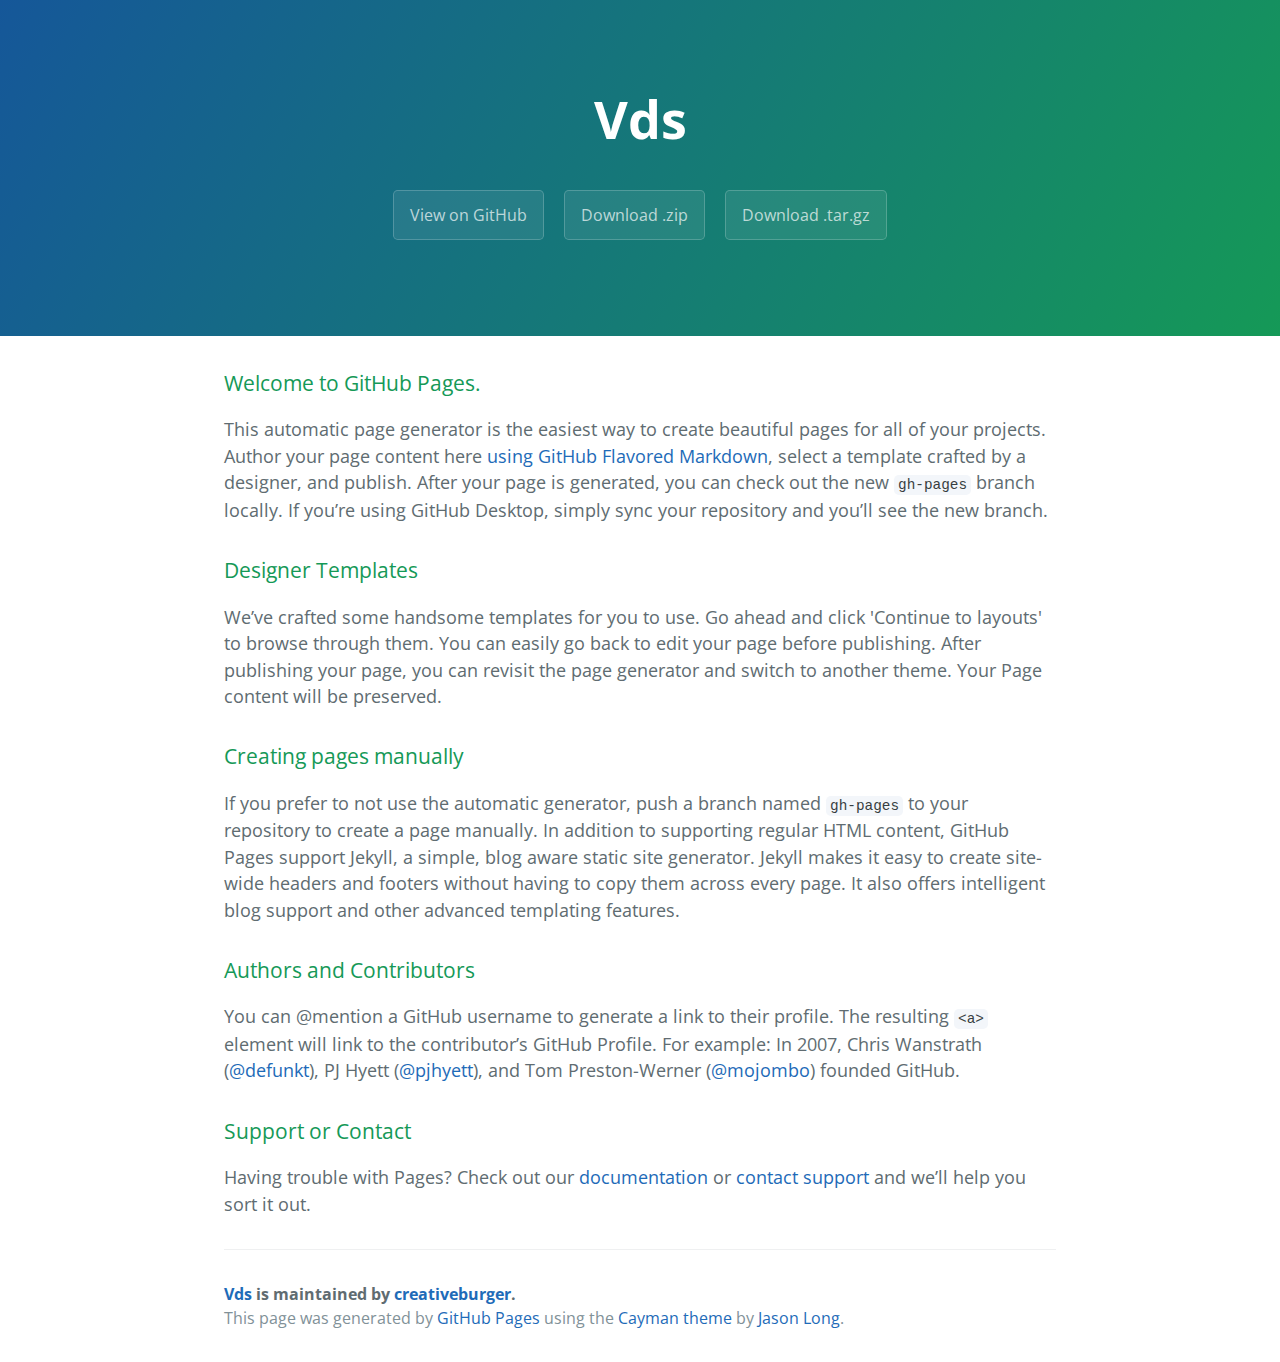
==== index.html @ 84adbaaa "Create gh-pages branch via GitHub" ====
<!DOCTYPE html>
<html lang="en-us">
  <head>
    <meta charset="UTF-8">
    <title>Vds by creativeburger</title>
    <meta name="viewport" content="width=device-width, initial-scale=1">
    <link rel="stylesheet" type="text/css" href="stylesheets/normalize.css" media="screen">
    <link href='https://fonts.googleapis.com/css?family=Open+Sans:400,700' rel='stylesheet' type='text/css'>
    <link rel="stylesheet" type="text/css" href="stylesheets/stylesheet.css" media="screen">
    <link rel="stylesheet" type="text/css" href="stylesheets/github-light.css" media="screen">
  </head>
  <body>
    <section class="page-header">
      <h1 class="project-name">Vds</h1>
      <h2 class="project-tagline"></h2>
      <a href="https://github.com/creativeburger/vds" class="btn">View on GitHub</a>
      <a href="https://github.com/creativeburger/vds/zipball/master" class="btn">Download .zip</a>
      <a href="https://github.com/creativeburger/vds/tarball/master" class="btn">Download .tar.gz</a>
    </section>

    <section class="main-content">
      <h3>
<a id="welcome-to-github-pages" class="anchor" href="#welcome-to-github-pages" aria-hidden="true"><span aria-hidden="true" class="octicon octicon-link"></span></a>Welcome to GitHub Pages.</h3>

<p>This automatic page generator is the easiest way to create beautiful pages for all of your projects. Author your page content here <a href="https://guides.github.com/features/mastering-markdown/">using GitHub Flavored Markdown</a>, select a template crafted by a designer, and publish. After your page is generated, you can check out the new <code>gh-pages</code> branch locally. If you’re using GitHub Desktop, simply sync your repository and you’ll see the new branch.</p>

<h3>
<a id="designer-templates" class="anchor" href="#designer-templates" aria-hidden="true"><span aria-hidden="true" class="octicon octicon-link"></span></a>Designer Templates</h3>

<p>We’ve crafted some handsome templates for you to use. Go ahead and click 'Continue to layouts' to browse through them. You can easily go back to edit your page before publishing. After publishing your page, you can revisit the page generator and switch to another theme. Your Page content will be preserved.</p>

<h3>
<a id="creating-pages-manually" class="anchor" href="#creating-pages-manually" aria-hidden="true"><span aria-hidden="true" class="octicon octicon-link"></span></a>Creating pages manually</h3>

<p>If you prefer to not use the automatic generator, push a branch named <code>gh-pages</code> to your repository to create a page manually. In addition to supporting regular HTML content, GitHub Pages support Jekyll, a simple, blog aware static site generator. Jekyll makes it easy to create site-wide headers and footers without having to copy them across every page. It also offers intelligent blog support and other advanced templating features.</p>

<h3>
<a id="authors-and-contributors" class="anchor" href="#authors-and-contributors" aria-hidden="true"><span aria-hidden="true" class="octicon octicon-link"></span></a>Authors and Contributors</h3>

<p>You can @mention a GitHub username to generate a link to their profile. The resulting <code>&lt;a&gt;</code> element will link to the contributor’s GitHub Profile. For example: In 2007, Chris Wanstrath (<a href="https://github.com/defunkt" class="user-mention">@defunkt</a>), PJ Hyett (<a href="https://github.com/pjhyett" class="user-mention">@pjhyett</a>), and Tom Preston-Werner (<a href="https://github.com/mojombo" class="user-mention">@mojombo</a>) founded GitHub.</p>

<h3>
<a id="support-or-contact" class="anchor" href="#support-or-contact" aria-hidden="true"><span aria-hidden="true" class="octicon octicon-link"></span></a>Support or Contact</h3>

<p>Having trouble with Pages? Check out our <a href="https://help.github.com/pages">documentation</a> or <a href="https://github.com/contact">contact support</a> and we’ll help you sort it out.</p>

      <footer class="site-footer">
        <span class="site-footer-owner"><a href="https://github.com/creativeburger/vds">Vds</a> is maintained by <a href="https://github.com/creativeburger">creativeburger</a>.</span>

        <span class="site-footer-credits">This page was generated by <a href="https://pages.github.com">GitHub Pages</a> using the <a href="https://github.com/jasonlong/cayman-theme">Cayman theme</a> by <a href="https://twitter.com/jasonlong">Jason Long</a>.</span>
      </footer>

    </section>

  
  </body>
</html>
---- stylesheets/stylesheet.css ----
* {
  box-sizing: border-box; }

body {
  padding: 0;
  margin: 0;
  font-family: "Open Sans", "Helvetica Neue", Helvetica, Arial, sans-serif;
  font-size: 16px;
  line-height: 1.5;
  color: #606c71; }

a {
  color: #1e6bb8;
  text-decoration: none; }
  a:hover {
    text-decoration: underline; }

.btn {
  display: inline-block;
  margin-bottom: 1rem;
  color: rgba(255, 255, 255, 0.7);
  background-color: rgba(255, 255, 255, 0.08);
  border-color: rgba(255, 255, 255, 0.2);
  border-style: solid;
  border-width: 1px;
  border-radius: 0.3rem;
  transition: color 0.2s, background-color 0.2s, border-color 0.2s; }
  .btn + .btn {
    margin-left: 1rem; }

.btn:hover {
  color: rgba(255, 255, 255, 0.8);
  text-decoration: none;
  background-color: rgba(255, 255, 255, 0.2);
  border-color: rgba(255, 255, 255, 0.3); }

@media screen and (min-width: 64em) {
  .btn {
    padding: 0.75rem 1rem; } }

@media screen and (min-width: 42em) and (max-width: 64em) {
  .btn {
    padding: 0.6rem 0.9rem;
    font-size: 0.9rem; } }

@media screen and (max-width: 42em) {
  .btn {
    display: block;
    width: 100%;
    padding: 0.75rem;
    font-size: 0.9rem; }
    .btn + .btn {
      margin-top: 1rem;
      margin-left: 0; } }

.page-header {
  color: #fff;
  text-align: center;
  background-color: #159957;
  background-image: linear-gradient(120deg, #155799, #159957); }

@media screen and (min-width: 64em) {
  .page-header {
    padding: 5rem 6rem; } }

@media screen and (min-width: 42em) and (max-width: 64em) {
  .page-header {
    padding: 3rem 4rem; } }

@media screen and (max-width: 42em) {
  .page-header {
    padding: 2rem 1rem; } }

.project-name {
  margin-top: 0;
  margin-bottom: 0.1rem; }

@media screen and (min-width: 64em) {
  .project-name {
    font-size: 3.25rem; } }

@media screen and (min-width: 42em) and (max-width: 64em) {
  .project-name {
    font-size: 2.25rem; } }

@media screen and (max-width: 42em) {
  .project-name {
    font-size: 1.75rem; } }

.project-tagline {
  margin-bottom: 2rem;
  font-weight: normal;
  opacity: 0.7; }

@media screen and (min-width: 64em) {
  .project-tagline {
    font-size: 1.25rem; } }

@media screen and (min-width: 42em) and (max-width: 64em) {
  .project-tagline {
    font-size: 1.15rem; } }

@media screen and (max-width: 42em) {
  .project-tagline {
    font-size: 1rem; } }

.main-content :first-child {
  margin-top: 0; }
.main-content img {
  max-width: 100%; }
.main-content h1, .main-content h2, .main-content h3, .main-content h4, .main-content h5, .main-content h6 {
  margin-top: 2rem;
  margin-bottom: 1rem;
  font-weight: normal;
  color: #159957; }
.main-content p {
  margin-bottom: 1em; }
.main-content code {
  padding: 2px 4px;
  font-family: Consolas, "Liberation Mono", Menlo, Courier, monospace;
  font-size: 0.9rem;
  color: #383e41;
  background-color: #f3f6fa;
  border-radius: 0.3rem; }
.main-content pre {
  padding: 0.8rem;
  margin-top: 0;
  margin-bottom: 1rem;
  font: 1rem Consolas, "Liberation Mono", Menlo, Courier, monospace;
  color: #567482;
  word-wrap: normal;
  background-color: #f3f6fa;
  border: solid 1px #dce6f0;
  border-radius: 0.3rem; }
  .main-content pre > code {
    padding: 0;
    margin: 0;
    font-size: 0.9rem;
    color: #567482;
    word-break: normal;
    white-space: pre;
    background: transparent;
    border: 0; }
.main-content .highlight {
  margin-bottom: 1rem; }
  .main-content .highlight pre {
    margin-bottom: 0;
    word-break: normal; }
.main-content .highlight pre, .main-content pre {
  padding: 0.8rem;
  overflow: auto;
  font-size: 0.9rem;
  line-height: 1.45;
  border-radius: 0.3rem; }
.main-content pre code, .main-content pre tt {
  display: inline;
  max-width: initial;
  padding: 0;
  margin: 0;
  overflow: initial;
  line-height: inherit;
  word-wrap: normal;
  background-color: transparent;
  border: 0; }
  .main-content pre code:before, .main-content pre code:after, .main-content pre tt:before, .main-content pre tt:after {
    content: normal; }
.main-content ul, .main-content ol {
  margin-top: 0; }
.main-content blockquote {
  padding: 0 1rem;
  margin-left: 0;
  color: #819198;
  border-left: 0.3rem solid #dce6f0; }
  .main-content blockquote > :first-child {
    margin-top: 0; }
  .main-content blockquote > :last-child {
    margin-bottom: 0; }
.main-content table {
  display: block;
  width: 100%;
  overflow: auto;
  word-break: normal;
  word-break: keep-all; }
  .main-content table th {
    font-weight: bold; }
  .main-content table th, .main-content table td {
    padding: 0.5rem 1rem;
    border: 1px solid #e9ebec; }
.main-content dl {
  padding: 0; }
  .main-content dl dt {
    padding: 0;
    margin-top: 1rem;
    font-size: 1rem;
    font-weight: bold; }
  .main-content dl dd {
    padding: 0;
    margin-bottom: 1rem; }
.main-content hr {
  height: 2px;
  padding: 0;
  margin: 1rem 0;
  background-color: #eff0f1;
  border: 0; }

@media screen and (min-width: 64em) {
  .main-content {
    max-width: 64rem;
    padding: 2rem 6rem;
    margin: 0 auto;
    font-size: 1.1rem; } }

@media screen and (min-width: 42em) and (max-width: 64em) {
  .main-content {
    padding: 2rem 4rem;
    font-size: 1.1rem; } }

@media screen and (max-width: 42em) {
  .main-content {
    padding: 2rem 1rem;
    font-size: 1rem; } }

.site-footer {
  padding-top: 2rem;
  margin-top: 2rem;
  border-top: solid 1px #eff0f1; }

.site-footer-owner {
  display: block;
  font-weight: bold; }

.site-footer-credits {
  color: #819198; }

@media screen and (min-width: 64em) {
  .site-footer {
    font-size: 1rem; } }

@media screen and (min-width: 42em) and (max-width: 64em) {
  .site-footer {
    font-size: 1rem; } }

@media screen and (max-width: 42em) {
  .site-footer {
    font-size: 0.9rem; } }
---- stylesheets/github-light.css ----
/*
The MIT License (MIT)

Copyright (c) 2016 GitHub, Inc.

Permission is hereby granted, free of charge, to any person obtaining a copy
of this software and associated documentation files (the "Software"), to deal
in the Software without restriction, including without limitation the rights
to use, copy, modify, merge, publish, distribute, sublicense, and/or sell
copies of the Software, and to permit persons to whom the Software is
furnished to do so, subject to the following conditions:

The above copyright notice and this permission notice shall be included in all
copies or substantial portions of the Software.

THE SOFTWARE IS PROVIDED "AS IS", WITHOUT WARRANTY OF ANY KIND, EXPRESS OR
IMPLIED, INCLUDING BUT NOT LIMITED TO THE WARRANTIES OF MERCHANTABILITY,
FITNESS FOR A PARTICULAR PURPOSE AND NONINFRINGEMENT. IN NO EVENT SHALL THE
AUTHORS OR COPYRIGHT HOLDERS BE LIABLE FOR ANY CLAIM, DAMAGES OR OTHER
LIABILITY, WHETHER IN AN ACTION OF CONTRACT, TORT OR OTHERWISE, ARISING FROM,
OUT OF OR IN CONNECTION WITH THE SOFTWARE OR THE USE OR OTHER DEALINGS IN THE
SOFTWARE.

*/

.pl-c /* comment */ {
  color: #969896;
}

.pl-c1 /* constant, variable.other.constant, support, meta.property-name, support.constant, support.variable, meta.module-reference, markup.raw, meta.diff.header */,
.pl-s .pl-v /* string variable */ {
  color: #0086b3;
}

.pl-e /* entity */,
.pl-en /* entity.name */ {
  color: #795da3;
}

.pl-smi /* variable.parameter.function, storage.modifier.package, storage.modifier.import, storage.type.java, variable.other */,
.pl-s .pl-s1 /* string source */ {
  color: #333;
}

.pl-ent /* entity.name.tag */ {
  color: #63a35c;
}

.pl-k /* keyword, storage, storage.type */ {
  color: #a71d5d;
}

.pl-s /* string */,
.pl-pds /* punctuation.definition.string, string.regexp.character-class */,
.pl-s .pl-pse .pl-s1 /* string punctuation.section.embedded source */,
.pl-sr /* string.regexp */,
.pl-sr .pl-cce /* string.regexp constant.character.escape */,
.pl-sr .pl-sre /* string.regexp source.ruby.embedded */,
.pl-sr .pl-sra /* string.regexp string.regexp.arbitrary-repitition */ {
  color: #183691;
}

.pl-v /* variable */ {
  color: #ed6a43;
}

.pl-id /* invalid.deprecated */ {
  color: #b52a1d;
}

.pl-ii /* invalid.illegal */ {
  color: #f8f8f8;
  background-color: #b52a1d;
}

.pl-sr .pl-cce /* string.regexp constant.character.escape */ {
  font-weight: bold;
  color: #63a35c;
}

.pl-ml /* markup.list */ {
  color: #693a17;
}

.pl-mh /* markup.heading */,
.pl-mh .pl-en /* markup.heading entity.name */,
.pl-ms /* meta.separator */ {
  font-weight: bold;
  color: #1d3e81;
}

.pl-mq /* markup.quote */ {
  color: #008080;
}

.pl-mi /* markup.italic */ {
  font-style: italic;
  color: #333;
}

.pl-mb /* markup.bold */ {
  font-weight: bold;
  color: #333;
}

.pl-md /* markup.deleted, meta.diff.header.from-file */ {
  color: #bd2c00;
  background-color: #ffecec;
}

.pl-mi1 /* markup.inserted, meta.diff.header.to-file */ {
  color: #55a532;
  background-color: #eaffea;
}

.pl-mdr /* meta.diff.range */ {
  font-weight: bold;
  color: #795da3;
}

.pl-mo /* meta.output */ {
  color: #1d3e81;
}
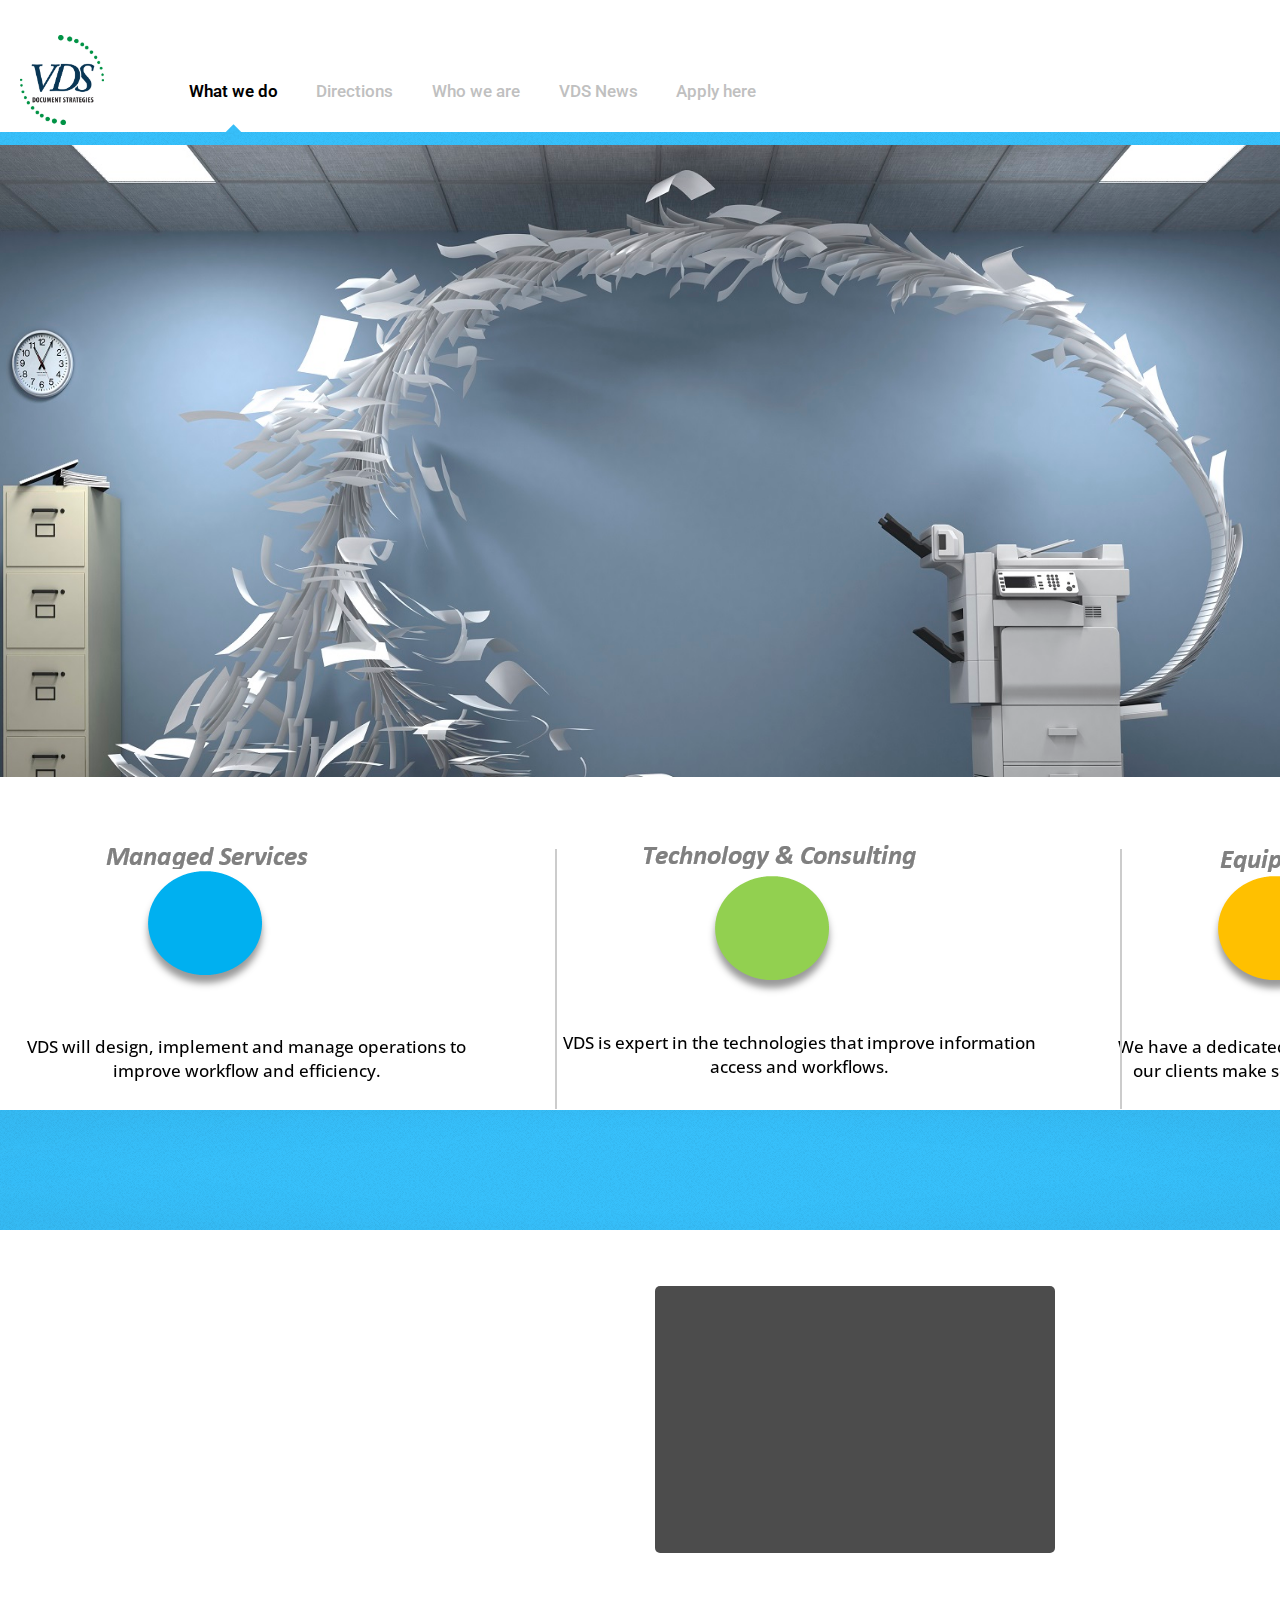
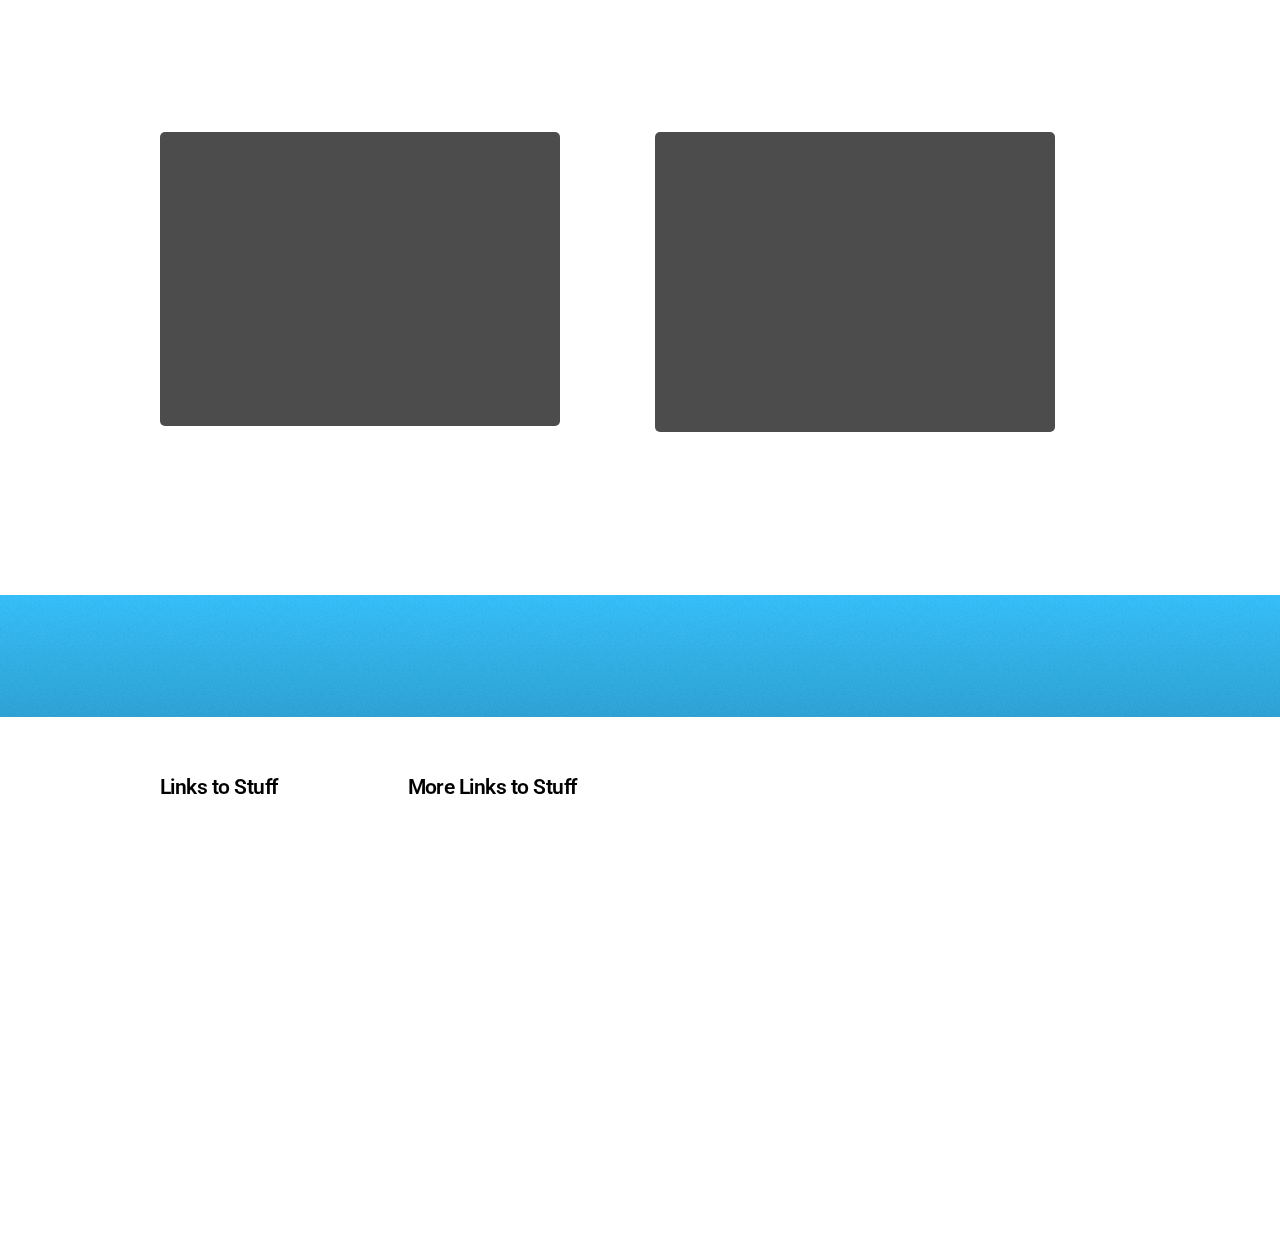
==== commit f7ca631e: "vds" ====
--- a/index.html
+++ b/index.html
@@ -1,57 +1,451 @@
-<!DOCTYPE html>
-<html lang="en-us">
-  <head>
-    <meta charset="UTF-8">
-    <title>Vds by creativeburger</title>
-    <meta name="viewport" content="width=device-width, initial-scale=1">
-    <link rel="stylesheet" type="text/css" href="stylesheets/normalize.css" media="screen">
-    <link href='https://fonts.googleapis.com/css?family=Open+Sans:400,700' rel='stylesheet' type='text/css'>
-    <link rel="stylesheet" type="text/css" href="stylesheets/stylesheet.css" media="screen">
-    <link rel="stylesheet" type="text/css" href="stylesheets/github-light.css" media="screen">
-  </head>
-  <body>
-    <section class="page-header">
-      <h1 class="project-name">Vds</h1>
-      <h2 class="project-tagline"></h2>
-      <a href="https://github.com/creativeburger/vds" class="btn">View on GitHub</a>
-      <a href="https://github.com/creativeburger/vds/zipball/master" class="btn">Download .zip</a>
-      <a href="https://github.com/creativeburger/vds/tarball/master" class="btn">Download .tar.gz</a>
-    </section>
-
-    <section class="main-content">
-      <h3>
-<a id="welcome-to-github-pages" class="anchor" href="#welcome-to-github-pages" aria-hidden="true"><span aria-hidden="true" class="octicon octicon-link"></span></a>Welcome to GitHub Pages.</h3>
-
-<p>This automatic page generator is the easiest way to create beautiful pages for all of your projects. Author your page content here <a href="https://guides.github.com/features/mastering-markdown/">using GitHub Flavored Markdown</a>, select a template crafted by a designer, and publish. After your page is generated, you can check out the new <code>gh-pages</code> branch locally. If you’re using GitHub Desktop, simply sync your repository and you’ll see the new branch.</p>
-
-<h3>
-<a id="designer-templates" class="anchor" href="#designer-templates" aria-hidden="true"><span aria-hidden="true" class="octicon octicon-link"></span></a>Designer Templates</h3>
-
-<p>We’ve crafted some handsome templates for you to use. Go ahead and click 'Continue to layouts' to browse through them. You can easily go back to edit your page before publishing. After publishing your page, you can revisit the page generator and switch to another theme. Your Page content will be preserved.</p>
-
-<h3>
-<a id="creating-pages-manually" class="anchor" href="#creating-pages-manually" aria-hidden="true"><span aria-hidden="true" class="octicon octicon-link"></span></a>Creating pages manually</h3>
-
-<p>If you prefer to not use the automatic generator, push a branch named <code>gh-pages</code> to your repository to create a page manually. In addition to supporting regular HTML content, GitHub Pages support Jekyll, a simple, blog aware static site generator. Jekyll makes it easy to create site-wide headers and footers without having to copy them across every page. It also offers intelligent blog support and other advanced templating features.</p>
-
-<h3>
-<a id="authors-and-contributors" class="anchor" href="#authors-and-contributors" aria-hidden="true"><span aria-hidden="true" class="octicon octicon-link"></span></a>Authors and Contributors</h3>
-
-<p>You can @mention a GitHub username to generate a link to their profile. The resulting <code>&lt;a&gt;</code> element will link to the contributor’s GitHub Profile. For example: In 2007, Chris Wanstrath (<a href="https://github.com/defunkt" class="user-mention">@defunkt</a>), PJ Hyett (<a href="https://github.com/pjhyett" class="user-mention">@pjhyett</a>), and Tom Preston-Werner (<a href="https://github.com/mojombo" class="user-mention">@mojombo</a>) founded GitHub.</p>
-
-<h3>
-<a id="support-or-contact" class="anchor" href="#support-or-contact" aria-hidden="true"><span aria-hidden="true" class="octicon octicon-link"></span></a>Support or Contact</h3>
-
-<p>Having trouble with Pages? Check out our <a href="https://help.github.com/pages">documentation</a> or <a href="https://github.com/contact">contact support</a> and we’ll help you sort it out.</p>
-
-      <footer class="site-footer">
-        <span class="site-footer-owner"><a href="https://github.com/creativeburger/vds">Vds</a> is maintained by <a href="https://github.com/creativeburger">creativeburger</a>.</span>
-
-        <span class="site-footer-credits">This page was generated by <a href="https://pages.github.com">GitHub Pages</a> using the <a href="https://github.com/jasonlong/cayman-theme">Cayman theme</a> by <a href="https://twitter.com/jasonlong">Jason Long</a>.</span>
-      </footer>
-
-    </section>
-
+﻿<!DOCTYPE HTML>
+<!--
+    Arcana by HTML5 UP
+    html5up.net | @ajlkn
+    Free for personal and commercial use under the CCA 3.0 license (html5up.net/license)
+-->
+<html>
+
+<!-- Mirrored from vdstestsite.com/index.html by HTTrack Website Copier/3.x [XR&CO'2014], Wed, 16 Nov 2016 21:56:59 GMT -->
+<head>
+    <title>Arcana by HTML5 UP</title>
+    <meta charset="utf-8" />
+    <meta name="viewport" content="width=device-width, initial-scale=1" />
+    <!--[if lte IE 8]><script src="assets/js/ie/html5shiv.js"></script><![endif]-->
+    <link rel="stylesheet" href="assets/css/mainf9e3.css?v=1.1" />
+    <!--[if lte IE 8]><link rel="stylesheet" href="assets/css/ie8.css" /><![endif]-->
+    <!--[if lte IE 9]><link rel="stylesheet" href="assets/css/ie9.css" /><![endif]-->
+    <link href="assets/css/risualstyles.css" rel="stylesheet" />
+    <link href="assets/css/animate.css" rel="stylesheet" />
+    <link href="css/animate.css" rel="stylesheet" />
+    <link href="assets/css/jquery.onebyone.css" rel="stylesheet" />
+    <link href="https://fonts.googleapis.com/css?family=Open+Sans" rel="stylesheet">
+    <link href="assets/css/customslider.css" rel="stylesheet" />
+
+    <script src="assets/js/jquery.min.js"></script>	
+	<script src="js/wow.min.js"></script>
+    <script src="assets/js/jquery.bxslider.min.js"></script>
+    
+    <link href="assets/css/jquery.bxslider.css" rel="stylesheet" />
+
+    <script type="text/javascript">
+        jQuery(document).ready(function () {
+            var j = jQuery.noConflict();
+            $('.bxslider').bxSlider({
+                mode: 'vertical',
+                auto: true,
+                slideMargin: 5,
+                autoControls: true,
+                speed: 3000,
+                pause:15000
+            });
+        });
+    </script>
+    <script type="text/javascript">
+        $(window).scroll(function () {
+            if ($(this).scrollTop() > 100) {
+               $('#header').addClass('fixed');
+            }
+            else {
+              $('#header').removeClass('fixed');
+            }
+
+        });
+    </script>
+    
+
+    <script>
+        /* You can add more configuration options to webfontloader by previously defining the WebFontConfig with your options */
+        if (typeof WebFontConfig === "undefined") {
+            WebFontConfig = new Object();
+        }
+        WebFontConfig['google'] = { families: ['Droid+Sans:400', 'PT+Sans:400&amp;subset=latin'] };
+
+        (function () {
+            var wf = document.createElement('script');
+            wf.src = '../ajax.googleapis.com/ajax/libs/webfont/1.5.3/webfont.js';
+            wf.type = 'text/javascript';
+            wf.async = 'true';
+            var s = document.getElementsByTagName('script')[0];
+            s.parentNode.insertBefore(wf, s);
+        })();
+    </script>
+    
   
-  </body>
-</html>
+</head>
+<body>
+    <div id="page-wrapper">
+
+
+        <!-- Header -->
+        <div id="header">
+            <!-- Logo -->
+            <h1><a href="index.html" id="logo"><em></em></a></h1>
+
+            <!-- Nav -->
+            <nav id="nav">
+                <strong></strong>
+
+                <div class="header-image">
+                    <img src="assets/img/banner/vds_logo.jpg" height="90" />
+                </div>
+
+                <ul>
+                    <li class="current">
+                        <a href="index.html">What we do</a>
+
+                        <ul>
+                            <li><a href="#">Tradional Outsourcing</a></li>
+                            <li><a href="#">Document Routing Center (DRC)</a></li>
+                            <li><a href="#">Records Management</a></li>
+                            <li><a href="#">IT Outsourcing</a></li>
+                        </ul>
+                    </li>
+                    <li>
+                        <a href="#">Directions</a>
+                        <ul>
+
+                            <li>
+                                <a href="#">Submenu</a>
+                                <ul>
+                                    <li><a href="#">Lorem dolor</a></li>
+                                    <li><a href="#">Phasellus magna</a></li>
+                                    <li><a href="#">Magna phasellus</a></li>
+                                    <li><a href="#">Etiam nisl</a></li>
+                                    <li><a href="#">Veroeros feugiat</a></li>
+                                </ul>
+                            </li>
+                            <li><a href="#">Veroeros feugiat</a></li>
+                        </ul>
+                    </li>
+                    <li><a href="left-sidebar.html">Who we are</a></li>
+                    <li><a href="right-sidebar.html">VDS News</a></li>
+                    <li><a href="jobs.html">Apply here</a></li>
+
+
+                    <!-- <li><a href="no-sidebar.html">About US</a></li>  -->
+                </ul>
+                <tr></tr>
+
+            </nav>
+
+        </div>
+
+        <!-- Banner -->
+        <div class="risual-site-banner-wrapper">
+            <div class="risual-site-banner">
+                <div id="wrapper" style="position:fixed">
+                    <ul class="bxslider" id="bxslider">
+                        <li><img src="assets/img/banner/Test1.jpg" alt=""/></li>
+                        <li><img src="assets/img/banner/Test2.jpg" alt=""/></li>
+                        <li><img src="assets/img/banner/Test3.jpg"  alt=""/></li>
+                        <li><img src="assets/img/banner/Test4.jpg" alt=""/></li>
+                    </ul> 
+                </div>
+            </div>
+        </div>
+
+        <!--Custom-->
+        </div>
+
+        <!----------------------------------->
+        <div style="clear: both"> </div>
+
+        <div id="maincontent-container" style="position: relative;z-index: 3;background-color: white;">
+            <!-- Highlights -->
+            <section class="wrapper style1" style="background-color: white;margin-top:200px;">
+                <div class="container" style="width: 1600px;">
+                    <div class="row 200%">
+                        <section class="4u 12u(narrower) wow animated bounceIn">
+                            <div class="box highlight icon-effect">
+                                <!--
+                                    <i class="icon major fa-paper-plane"></i>
+
+                                -->
+
+
+
+                                <h3></h3>
+                                <a href="#" class="image left"><img src="assets/Bubble%20icons/Managed%20services.png" alt="" /></a>
+                                <p>VDS will design, implement and manage operations to improve workflow and efficiency.</p>
+                            </div>
+                        </section>
+                        <div style="width: 2px;height: 260px;border-left: 2px solid #ccc;position: absolute;margin-left: 615px;margin-top: 80px;"></div>
+                        <section class="4u 12u(narrower) wow animated bounceIn">
+                            <div class="box highlight icon-effect">
+                                <!--
+                                    <i class="icon major fa-pencil"></i>
+
+                                -->
+
+
+                                <h3></h3>
+                                <a href="#" class="image left"><img src="assets/Bubble%20icons/technology%20%26%20consultingGreen.png" alt="" /></a>
+                                <p>VDS is expert in the technologies that improve information access and workflows.</p>
+
+
+                            </div>
+                        </section>
+                        <div style="width: 2px;height: 260px;border-left: 2px solid #ccc;position: absolute;margin-left: 1180px;margin-top: 80px;"></div>
+                        <section class="4u 12u(narrower) wow animated bounceIn">
+                            <div class="box highlight icon-effect">
+                                <h3></h3>
+                                <a href="#" class="image left"><img src="assets/Bubble%20icons/EquipmentYellow.png" alt="" /></a>
+
+                                <!--
+                                  <i class="icon major fa-wrench"></i>
+
+                                -->
+                                <p>We have a dedicated Hardware Solutions Team that helps our clients make solid hardware and output decisions.</p>
+                            </div>
+                        </section>
+
+                        <!--        <section class="3u 12u(narrower)">
+                                <div class="box highlight">
+                                    <!--
+                                        <i class="icon major fa-pencil"></i>
+
+
+
+
+                                    <h3>Consulting</h3>
+                                    <a href="#" class="image left"><img src="assets/img/banner/Box4.jpg" alt="" /></a>
+                                    <p>Duis neque nisi, dapibus sed mattis et quis, nibh. Sed et dapibus nisl amet mattis, sed a rutrum accumsan sed. Suspendisse eu.</p>
+                                </div>
+                            </section> -->
+                    </div>
+                </div>
+            </section>
+
+            <!-- Gigantic Heading -->
+            <section class="wrapper style2 ">
+                <div class="container">
+                    <header class="missionstatement ">
+                        <p class="paragraph wow animated slideInUp">The most successful business model holds onto the old so long as it is good, and moves to the new as soon as it is better.</p>
+                    </header>
+                </div>
+            </section>
+
+<div>
+
+
+</div>
+
+            <!-- Posts -->
+            <section class="wrapper style1">
+                <div class="container">
+                    <div class="row">
+                        <section class="6u 12u(narrower) wow animated slideInUp">
+                            <div class="box post">
+                                <iframe width="410" height="305"
+                                        src="https://www.youtube.com/embed/M3_4icTPcAY"></iframe>
+                            </div>
+                        </section>
+                        <section class="6u 12u(narrower) wow animated slideInUp">
+                            <div class="box post">
+                               <div class="box-inner-wrap">
+                                 <a href="#" class="image left"><img src="assets/img/banner/Box.jpg" alt="" />
+                                   
+                                   <div class="box-image-overlay"></div>
+                                   </a>
+                              </div>
+                                
+                                  <div>
+                                    <h3>The Second Thing</h3>
+                                    <p>Duis neque nisi, dapibus sed mattis et quis, nibh. Sed et dapibus nisl amet mattis, sed a rutrum accumsan sed. Suspendisse eu.</p>
+                                </div>
+                            </div>
+                        </section>
+                    </div>
+                    <div class="row">
+                        <section class="6u 12u(narrower) wow animated slideInUp">
+                            <div class="box post">
+                                <div class="box-inner-wrap">
+                                    <a href="#" class="image left"><img src="assets/img/banner/Box2.jpg" alt="" />
+                                        <div class="box-image-overlay"></div>
+                                    </a>
+
+                                    </div>
+                                    <div>
+
+                                        <h3>The Third Thing</h3>
+                                        <p>Automated Physical File Destruction Workflow.</p>
+                                    </div>
+                                </div>
+                        </section>
+                        <section class="6u 12u(narrower) wow animated slideInUp">
+                            <div class="box post">
+                                <div class="box-inner-wrap">
+                                    <a href="#" class="image left"><img src="assets/img/banner/box4.jpg" alt="" />
+                                        <div class="box-image-overlay"></div>
+                                    </a>
+
+                                    </div>
+                                    <div>
+                                        <h3>The Fourth Thing</h3>
+                                        <p>Duis neque nisi, dapibus sed mattis et quis, nibh. Sed et dapibus nisl amet mattis, sed a rutrum accumsan sed. Suspendisse eu.</p>
+                                    </div>
+                                </div>
+                        </section>
+                    </div>
+                </div>
+            </section>
+
+            <!-- CTA -->
+            <section id="cta" class="wrapper style3">
+                <div class="container">
+                    <header>
+                        <h2 class="wow animated slideInLeft">Are you ready to continue your quest?</h2>
+                        <a href="#" class="button wow animated bounceIn">Insert Coin</a>
+                    </header>
+                </div>
+            </section>
+            
+            <!-- Footer -->
+            <div id="footer">
+                <div class="container">
+                    <div class="row">
+                        <section class="3u 6u(narrower) 12u$(mobilep)">
+                            <h3>Links to Stuff</h3>
+                            <ul class="links">
+                                <li class="wow animated slideInUp"><a href="#">Mattis et quis rutrum</a></li>
+                                <li class="wow animated slideInUp"><a href="#">Suspendisse amet varius</a></li>
+                                <li class="wow animated slideInUp"><a href="#">Sed et dapibus quis</a></li>
+                                <li class="wow animated slideInUp"><a href="#">Rutrum accumsan dolor</a></li>
+                                <li class="wow animated slideInUp"><a href="#">Mattis rutrum accumsan</a></li>
+                                <li class="wow animated slideInUp"><a href="#">Suspendisse varius nibh</a></li>
+                                <li class="wow animated slideInUp"><a href="#">Sed et dapibus mattis</a></li>
+                            </ul>
+                        </section>
+                        <section class="3u 6u$(narrower) 12u$(mobilep)">
+                            <h3>More Links to Stuff</h3>
+                            <ul class="links">
+                                <li class="wow animated slideInUp"><a href="#">Duis neque nisi dapibus</a></li>
+                                <li class="wow animated slideInUp"><a href="#">Sed et dapibus quis</a></li>
+                                <li class="wow animated slideInUp"><a href="#">Rutrum accumsan sed</a></li>
+                                <li class="wow animated slideInUp"><a href="#">Mattis et sed accumsan</a></li>
+                                <li class="wow animated slideInUp"><a href="#">Duis neque nisi sed</a></li>
+                                <li class="wow animated slideInUp"><a href="#">Sed et dapibus quis</a></li>
+                                <li class="wow animated slideInUp"><a href="#">Rutrum amet varius</a></li>
+                            </ul>
+                        </section>
+                        <section class="6u 12u(narrower) wow animated bounceIn">
+                            <h3>Get In Touch</h3>
+                            <form>
+                                <div class="row 50%">
+                                    <div class="6u 12u(mobilep)">
+                                        <input type="text" name="name" id="name" placeholder="Name" />
+                                    </div>
+                                    <div class="6u 12u(mobilep)">
+                                        <input type="email" name="email" id="email" placeholder="Email" />
+                                    </div>
+                                </div>
+                                <div class="row 50%">
+                                    <div class="12u">
+                                        <textarea name="message" id="message" placeholder="Message" rows="5"></textarea>
+                                    </div>
+                                </div>
+                                <div class="row 50%">
+                                    <div class="12u">
+                                        <ul class="actions">
+                                            <li><input type="submit" class="button alt" value="Send Message" /></li>
+                                        </ul>
+                                    </div>
+                                </div>
+                            </form>
+                        </section>
+                    </div>
+                </div>
+
+                <!-- Icons -->
+                <ul class="icons wow animated slideInUp">
+                    <li><a href="#" class="icon fa-twitter"><span class="label">Twitter</span></a></li>
+                    <li><a href="#" class="icon fa-facebook"><span class="label">Facebook</span></a></li>
+                    <li><a href="#" class="icon fa-github"><span class="label">GitHub</span></a></li>
+                    <li><a href="#" class="icon fa-linkedin"><span class="label">LinkedIn</span></a></li>
+                    <li><a href="#" class="icon fa-google-plus"><span class="label">Google+</span></a></li>
+                </ul>
+
+                <!-- Copyright -->
+                <div class="copyright wow animated slideInUp">
+                    <ul class="menu">
+                        <li>&copy; Untitled. All rights reserved</li>
+                        <li>Design: <a href="http://html5up.net/">HTML5 UP</a></li>
+                    </ul>
+                </div>
+
+            </div>
+        </div>
+
+    </div>
+
+    <!-- Scripts -->
+
+
+                
+
+
+    <script src="assets/js/addthis_widget.js"></script>
+
+    
+  <script src="../ajax.googleapis.com/ajax/libs/jquery/1.8.2/jquery.min.js"></script>
+    <script src="../ajax.googleapis.com/ajax/libs/jqueryui/1.12.1/jquery-ui.min.js"></script>
+    <script src="assets/js/jquery.dropotron.min.js"></script>
+    <script src="assets/js/skel.min.js"></script>
+    <script src="assets/js/util.js"></script>
+    <!--[if lte IE 8]><script src="assets/js/ie/respond.min.js"></script><![endif]-->
+    <script src="assets/js/main.js"></script>
+    <script src="assets/js/jquery.easing.js"></script>
+    <script src="assets/js/jquery.onebyone.minc619.js?v=1.0"></script>
+    <script src="assets/js/jquery.touchwipe.min.js"></script>
+    <script type="text/javascript" charset="utf-8">
+        $(document).ready(function () {
+            $('#banner').oneByOne({
+                className: 'oneByOne1',
+                easeType: 'random',
+                slideShow: true,
+                responsive: false,
+                enableDrag: false,
+                autoHideButton: false,
+                slideShowDelay: 15000
+            });
+
+            //sticky header
+            //var wrap = $("#header");
+
+            /*$(window).on("scroll", function (e) {
+                var wrap = $("#header");
+                if ($(this).scrollTop() > 250) {
+                    wrap.addClass("fix-header");
+                    $('#maincontent-container').css('top', '175px');
+                } else {
+                    wrap.removeClass("fix-header");
+                    $('#maincontent-container').css('top', '');
+                }
+
+            });*/
+        });
+
+    </script>
+    <style type="text/css">
+        .fix-header {
+            position: fixed !important;
+            top: 0px;
+            height: 130px;
+            z-index: 5;
+            width: 100%;
+            opacity: 1;
+            transition: opacity 0.4s ease-out;
+            -ms-transition: opacity 0.4s ease-out;
+            -moz-transition: opacity 0.4s ease-out;
+            -webkit-transition: opacity 0.4s ease-out;
+            opacity: 1;
+        }
+    </style>
+  <script>
+	new WOW().init();
+</script>     
+</body>
+
+<!-- Mirrored from vdstestsite.com/index.html by HTTrack Website Copier/3.x [XR&CO'2014], Wed, 16 Nov 2016 22:05:16 GMT -->
+</html>--- a/assets/css/mainf9e3.css
+++ b/assets/css/mainf9e3.css
@@ -0,0 +1,3312 @@
+@import url("font-awesome.min.css");
+@import url("https://fonts.googleapis.com/css?family=Source+Sans+Pro:300,300italic,600,600italic");
+
+/*
+	Arcana by HTML5 UP
+	html5up.net | @ajlkn
+	Free for personal and commercial use under the CCA 3.0 license (html5up.net/license)
+*/
+
+/* Reset */
+
+html, body, div, span, applet, object, iframe, h1, h2, h3, h4, h5, h6, p, blockquote, pre, a, abbr, acronym, address, big, cite, code, del, dfn, em, img, ins, kbd, q, s, samp, small, strike, strong, sub, sup, tt, var, b, u, i, center, dl, dt, dd, ol, ul, li, fieldset, form, label, legend, table, caption, tbody, tfoot, thead, tr, th, td, article, aside, canvas, details, embed, figure, figcaption, footer, header, hgroup, menu, nav, output, ruby, section, summary, time, mark, audio, video {
+    margin: 0;
+    padding: 0;
+    padding-left:120px;
+    padding-top:20px;
+    border: 0;
+    font-size: 100%;
+    font: inherit;
+    vertical-align: baseline;
+}
+
+article, aside, details, figcaption, figure, footer, header, hgroup, menu, nav, section {
+    display: block;
+}
+
+body {
+    line-height: 1;
+}
+
+ol, ul {
+    list-style: none;
+}
+missionstatement{
+    padding-left:120px;
+    padding-top:120px;
+    color:black;
+  
+
+}
+
+ elegantshadow {
+    color: #131313;
+    background-color: #e7e5e4;
+    letter-spacing: .15em;
+    text-shadow: 
+      1px -1px 0 #767676, 
+      -1px 2px 1px #737272, 
+      -2px 4px 1px #767474, 
+      -3px 6px 1px #787777, 
+      -4px 8px 1px #7b7a7a, 
+      -5px 10px 1px #7f7d7d, 
+      -6px 12px 1px #828181, 
+      -7px 14px 1px #868585, 
+      -8px 16px 1px #8b8a89, 
+      -9px 18px 1px #8f8e8d, 
+      -10px 20px 1px #949392, 
+      -11px 22px 1px #999897, 
+      -12px 24px 1px #9e9c9c, 
+      -13px 26px 1px #a3a1a1, 
+      -14px 28px 1px #a8a6a6, 
+      -15px 30px 1px #adabab, 
+      -16px 32px 1px #b2b1b0, 
+      -17px 34px 1px #b7b6b5, 
+      -18px 36px 1px #bcbbba, 
+      -19px 38px 1px #c1bfbf, 
+      -20px 40px 1px #c6c4c4, 
+      -21px 42px 1px #cbc9c8, 
+      -22px 44px 1px #cfcdcd, 
+      -23px 46px 1px #d4d2d1, 
+      -24px 48px 1px #d8d6d5, 
+      -25px 50px 1px #dbdad9, 
+      -26px 52px 1px #dfdddc, 
+      -27px 54px 1px #e2e0df, 
+      -28px 56px 1px #e4e3e2;
+  }
+ 
+ 
+  
+
+
+
+
+blockquote, q {
+    quotes: none;
+}
+
+    blockquote:before, blockquote:after, q:before, q:after {
+        content: '';
+        content: none;
+    }
+
+table {
+    border-collapse: collapse;
+    border-spacing: 0;
+}
+
+body {
+    -webkit-text-size-adjust: none;
+}
+
+/* Box Model */
+
+*, *:before, *:after {
+    -moz-box-sizing: border-box;
+    -webkit-box-sizing: border-box;
+    box-sizing: border-box;
+}
+
+/* Containers */
+
+.container {
+    margin-left: auto;
+    margin-right: auto;
+}
+
+    .container.\31 25\25 {
+        width: 100%;
+        max-width: 1750px;
+        min-width: 1400px;
+    }
+
+    .container.\37 5\25 {
+        width: 1050px;
+    }
+
+    .container.\35 0\25 {
+        width: 700px;
+    }
+
+    .container.\32 5\25 {
+        width: 350px;
+    }
+
+.container {
+    width: 1400px;
+}
+.risual-site-banner li img{
+    width:100%;
+   height:750px;
+}
+.risual-site-banner .bx-wrapper .bx-pager .bx-pager-item {
+    display: block;
+    margin: 9px 0;
+}
+.risual-site-banner .bx-wrapper .bx-pager.bx-default-pager a {
+width:15px;
+height:15px;
+border-radius:15px;
+}
+.risual-site-banner .bx-wrapper .bx-pager.bx-default-pager a:hover, .risual-site-banner .bx-wrapper .bx-pager.bx-default-pager a.active {
+    background:#fff;
+}
+.risual-site-banner .bx-wrapper .bx-pager {
+   
+    right: 0;
+    width: 50px !important;
+    top: 300px;
+}
+.risual-site-banner .bx-wrapper .bx-loading{
+    z-index:0;
+    }
+.risual-site-banner .bx-wrapper{
+    margin-bottom:0;
+}
+.icon-effect p {
+    color: #000;
+}
+.fixed {
+    position: fixed !important;
+    top: 0;
+    left: 0;
+    width: 100%;
+}
+@media screen and (max-width: 1680px) {
+
+    .container.\31 25\25 {
+        width: 100%;
+        max-width: 1500px;
+        min-width: 1200px;
+    }
+
+    .container.\37 5\25 {
+        width: 900px;
+    }
+
+    .container.\35 0\25 {
+        width: 600px;
+    }
+
+    .container.\32 5\25 {
+        width: 300px;
+    }
+
+    .container {
+        width: 1200px;
+    }
+}
+
+@media screen and (max-width: 1280px) {
+
+    .container.\31 25\25 {
+        width: 100%;
+        max-width: 1200px;
+        min-width: 960px;
+    }
+
+    .container.\37 5\25 {
+        width: 720px;
+    }
+
+    .container.\35 0\25 {
+        width: 480px;
+    }
+
+    .container.\32 5\25 {
+        width: 240px;
+    }
+
+    .container {
+        width: 960px;
+    }
+}
+
+@media screen and (max-width: 980px) {
+
+    .container.\31 25\25 {
+        width: 100%;
+        max-width: 118.75%;
+        min-width: 95%;
+    }
+
+    .container.\37 5\25 {
+        width: 71.25%;
+    }
+
+    .container.\35 0\25 {
+        width: 47.5%;
+    }
+
+    .container.\32 5\25 {
+        width: 23.75%;
+    }
+
+    .container {
+        width: 95%;
+    }
+}
+
+@media screen and (max-width: 840px) {
+
+    .container.\31 25\25 {
+        width: 100%;
+        max-width: 118.75%;
+        min-width: 95%;
+    }
+
+    .container.\37 5\25 {
+        width: 71.25%;
+    }
+
+    .container.\35 0\25 {
+        width: 47.5%;
+    }
+
+    .container.\32 5\25 {
+        width: 23.75%;
+    }
+
+    .container {
+        width: 95% !important;
+    }
+}
+
+@media screen and (max-width: 736px) {
+
+    .container.\31 25\25 {
+        width: 100%;
+        max-width: 112.5%;
+        min-width: 90%;
+    }
+
+    .container.\37 5\25 {
+        width: 67.5%;
+    }
+
+    .container.\35 0\25 {
+        width: 45%;
+    }
+
+    .container.\32 5\25 {
+        width: 22.5%;
+    }
+
+    .container {
+        width: 90% !important;
+    }
+}
+
+@media screen and (max-width: 480px) {
+
+    .container.\31 25\25 {
+        width: 100%;
+        max-width: 125%;
+        min-width: 100%;
+    }
+
+    .container.\37 5\25 {
+        width: 75%;
+    }
+
+    .container.\35 0\25 {
+        width: 50%;
+    }
+
+    .container.\32 5\25 {
+        width: 25%;
+    }
+
+    .container {
+        width: 100% !important;
+    }
+}
+
+/* Grid */
+
+.row {
+    border-bottom: solid 1px transparent;
+    -moz-box-sizing: border-box;
+    -webkit-box-sizing: border-box;
+    box-sizing: border-box;
+}
+
+    .row > * {
+        float: left;
+        -moz-box-sizing: border-box;
+        -webkit-box-sizing: border-box;
+        box-sizing: border-box;
+    }
+
+    .row:after, .row:before {
+        content: '';
+        display: block;
+        clear: both;
+        height: 0;
+    }
+
+    .row.uniform > * > :first-child {
+        margin-top: 0;
+    }
+
+    .row.uniform > * > :last-child {
+        margin-bottom: 0;
+    }
+
+    .row.\30 \25 > * {
+        padding: 0px 0 0 0px;
+    }
+
+    .row.\30 \25 {
+        margin: 0px 0 -1px 0px;
+    }
+
+    .row.uniform.\30 \25 > * {
+        padding: 0px 0 0 0px;
+    }
+
+    .row.uniform.\30 \25 {
+        margin: 0px 0 -1px 0px;
+    }
+
+    .row > * {
+        padding: 50px 0 0 50px;
+    }
+
+.row {
+    margin: -50px 0 -1px -50px;
+}
+
+    .row.uniform > * {
+        padding: 50px 0 0 50px;
+    }
+
+    .row.uniform {
+        margin: -50px 0 -1px -50px;
+    }
+
+    .row.\32 00\25 > * {
+        padding: 78px 0 0 100px;
+    }
+
+    .row.\32 00\25 {
+        margin: -160px 0 -1px -100px;
+    }
+
+    .row.uniform.\32 00\25 > * {
+        padding: 100px 0 0 100px;
+    }
+
+    .row.uniform.\32 00\25 {
+        margin: -100px 0 -1px -100px;
+    }
+
+    .row.\31 50\25 > * {
+        padding: 75px 0 0 75px;
+    }
+
+    .row.\31 50\25 {
+        margin: -75px 0 -1px -75px;
+    }
+
+    .row.uniform.\31 50\25 > * {
+        padding: 75px 0 0 75px;
+    }
+
+    .row.uniform.\31 50\25 {
+        margin: -75px 0 -1px -75px;
+    }
+
+    .row.\35 0\25 > * {
+        padding: 25px 0 0 25px;
+    }
+
+    .row.\35 0\25 {
+        margin: -25px 0 -1px -25px;
+    }
+
+    .row.uniform.\35 0\25 > * {
+        padding: 25px 0 0 25px;
+    }
+
+    .row.uniform.\35 0\25 {
+        margin: -25px 0 -1px -25px;
+    }
+
+    .row.\32 5\25 > * {
+        padding: 12.5px 0 0 12.5px;
+    }
+
+    .row.\32 5\25 {
+        margin: -12.5px 0 -1px -12.5px;
+    }
+
+    .row.uniform.\32 5\25 > * {
+        padding: 12.5px 0 0 12.5px;
+    }
+
+    .row.uniform.\32 5\25 {
+        margin: -12.5px 0 -1px -12.5px;
+    }
+
+.\31 2u, .\31 2u\24 {
+    width: 100%;
+    clear: none;
+    margin-left: 0;
+}
+
+.\31 1u, .\31 1u\24 {
+    width: 91.6666666667%;
+    clear: none;
+    margin-left: 0;
+}
+
+.\31 0u, .\31 0u\24 {
+    width: 83.3333333333%;
+    clear: none;
+    margin-left: 0;
+}
+
+.\39 u, .\39 u\24 {
+    width: 75%;
+    clear: none;
+    margin-left: 0;
+}
+
+.\38 u, .\38 u\24 {
+    width: 66.6666666667%;
+    clear: none;
+    margin-left: 0;
+}
+
+.\37 u, .\37 u\24 {
+    width: 58.3333333333%;
+    clear: none;
+    margin-left: 0;
+}
+
+.\36 u, .\36 u\24 {
+    width: 50%;
+    clear: none;
+    margin-left: 0;
+}
+
+.\35 u, .\35 u\24 {
+    width: 41.6666666667%;
+    clear: none;
+    margin-left: 0;
+}
+
+.\34 u, .\34 u\24 {
+    width: 33.3333333333%;
+    clear: none;
+    margin-left: 0;
+}
+
+.\33 u, .\33 u\24 {
+    width: 25%;
+    clear: none;
+    margin-left: 0;
+}
+
+.\32 u, .\32 u\24 {
+    width: 16.6666666667%;
+    clear: none;
+    margin-left: 0;
+}
+
+.\31 u, .\31 u\24 {
+    width: 8.3333333333%;
+    clear: none;
+    margin-left: 0;
+}
+
+    .\31 2u\24 + *,
+    .\31 1u\24 + *,
+    .\31 0u\24 + *,
+    .\39 u\24 + *,
+    .\38 u\24 + *,
+    .\37 u\24 + *,
+    .\36 u\24 + *,
+    .\35 u\24 + *,
+    .\34 u\24 + *,
+    .\33 u\24 + *,
+    .\32 u\24 + *,
+    .\31 u\24 + * {
+        clear: left;
+    }
+
+.\-11u {
+    margin-left: 91.66667%;
+}
+
+.\-10u {
+    margin-left: 83.33333%;
+}
+
+.\-9u {
+    margin-left: 75%;
+}
+
+.\-8u {
+    margin-left: 66.66667%;
+}
+
+.\-7u {
+    margin-left: 58.33333%;
+}
+
+.\-6u {
+    margin-left: 50%;
+}
+
+.\-5u {
+    margin-left: 41.66667%;
+}
+
+.\-4u {
+    margin-left: 33.33333%;
+}
+
+.\-3u {
+    margin-left: 25%;
+}
+
+.\-2u {
+    margin-left: 16.66667%;
+}
+
+.\-1u {
+    margin-left: 8.33333%;
+}
+
+@media screen and (max-width: 1680px) {
+
+    .row > * {
+        padding: 40px 0 0 40px;
+    }
+
+    .row {
+        margin: -40px 0 -1px -40px;
+    }
+
+        .row.uniform > * {
+            padding: 40px 0 0 40px;
+        }
+
+        .row.uniform {
+            margin: -40px 0 -1px -40px;
+        }
+
+        .row.\32 00\25 > * {
+            padding: 80px 0 0 80px;
+        }
+
+        .row.\32 00\25 {
+            margin: -80px 0 -1px -80px;
+        }
+
+        .row.uniform.\32 00\25 > * {
+            padding: 80px 0 0 80px;
+        }
+
+        .row.uniform.\32 00\25 {
+            margin: -80px 0 -1px -80px;
+        }
+
+        .row.\31 50\25 > * {
+            padding: 60px 0 0 60px;
+        }
+
+        .row.\31 50\25 {
+            margin: -60px 0 -1px -60px;
+        }
+
+        .row.uniform.\31 50\25 > * {
+            padding: 60px 0 0 60px;
+        }
+
+        .row.uniform.\31 50\25 {
+            margin: -60px 0 -1px -60px;
+        }
+
+        .row.\35 0\25 > * {
+            padding: 20px 0 0 20px;
+        }
+
+        .row.\35 0\25 {
+            margin: -20px 0 -1px -20px;
+        }
+
+        .row.uniform.\35 0\25 > * {
+            padding: 20px 0 0 20px;
+        }
+
+        .row.uniform.\35 0\25 {
+            margin: -20px 0 -1px -20px;
+        }
+
+        .row.\32 5\25 > * {
+            padding: 10px 0 0 10px;
+        }
+
+        .row.\32 5\25 {
+            margin: -10px 0 -1px -10px;
+        }
+
+        .row.uniform.\32 5\25 > * {
+            padding: 10px 0 0 10px;
+        }
+
+        .row.uniform.\32 5\25 {
+            margin: -10px 0 -1px -10px;
+        }
+
+    .\31 2u\28wide\29, .\31 2u\24\28wide\29 {
+        width: 100%;
+        clear: none;
+        margin-left: 0;
+    }
+
+    .\31 1u\28wide\29, .\31 1u\24\28wide\29 {
+        width: 91.6666666667%;
+        clear: none;
+        margin-left: 0;
+    }
+
+    .\31 0u\28wide\29, .\31 0u\24\28wide\29 {
+        width: 83.3333333333%;
+        clear: none;
+        margin-left: 0;
+    }
+
+    .\39 u\28wide\29, .\39 u\24\28wide\29 {
+        width: 75%;
+        clear: none;
+        margin-left: 0;
+    }
+
+    .\38 u\28wide\29, .\38 u\24\28wide\29 {
+        width: 66.6666666667%;
+        clear: none;
+        margin-left: 0;
+    }
+
+    .\37 u\28wide\29, .\37 u\24\28wide\29 {
+        width: 58.3333333333%;
+        clear: none;
+        margin-left: 0;
+    }
+
+    .\36 u\28wide\29, .\36 u\24\28wide\29 {
+        width: 50%;
+        clear: none;
+        margin-left: 0;
+    }
+
+    .\35 u\28wide\29, .\35 u\24\28wide\29 {
+        width: 41.6666666667%;
+        clear: none;
+        margin-left: 0;
+    }
+
+    .\34 u\28wide\29, .\34 u\24\28wide\29 {
+        width: 33.3333333333%;
+        clear: none;
+        margin-left: 0;
+    }
+
+    .\33 u\28wide\29, .\33 u\24\28wide\29 {
+        width: 25%;
+        clear: none;
+        margin-left: 0;
+    }
+
+    .\32 u\28wide\29, .\32 u\24\28wide\29 {
+        width: 16.6666666667%;
+        clear: none;
+        margin-left: 0;
+    }
+
+    .\31 u\28wide\29, .\31 u\24\28wide\29 {
+        width: 8.3333333333%;
+        clear: none;
+        margin-left: 0;
+    }
+
+        .\31 2u\24\28wide\29 + *,
+        .\31 1u\24\28wide\29 + *,
+        .\31 0u\24\28wide\29 + *,
+        .\39 u\24\28wide\29 + *,
+        .\38 u\24\28wide\29 + *,
+        .\37 u\24\28wide\29 + *,
+        .\36 u\24\28wide\29 + *,
+        .\35 u\24\28wide\29 + *,
+        .\34 u\24\28wide\29 + *,
+        .\33 u\24\28wide\29 + *,
+        .\32 u\24\28wide\29 + *,
+        .\31 u\24\28wide\29 + * {
+            clear: left;
+        }
+
+    .\-11u\28wide\29 {
+        margin-left: 91.66667%;
+    }
+
+    .\-10u\28wide\29 {
+        margin-left: 83.33333%;
+    }
+
+    .\-9u\28wide\29 {
+        margin-left: 75%;
+    }
+
+    .\-8u\28wide\29 {
+        margin-left: 66.66667%;
+    }
+
+    .\-7u\28wide\29 {
+        margin-left: 58.33333%;
+    }
+
+    .\-6u\28wide\29 {
+        margin-left: 50%;
+    }
+
+    .\-5u\28wide\29 {
+        margin-left: 41.66667%;
+    }
+
+    .\-4u\28wide\29 {
+        margin-left: 33.33333%;
+    }
+
+    .\-3u\28wide\29 {
+        margin-left: 25%;
+    }
+
+    .\-2u\28wide\29 {
+        margin-left: 16.66667%;
+    }
+
+    .\-1u\28wide\29 {
+        margin-left: 8.33333%;
+    }
+}
+
+@media screen and (max-width: 1280px) {
+
+    .row > * {
+        padding: 30px 0 0 30px;
+    }
+
+    .row {
+        margin: -30px 0 -1px -30px;
+    }
+
+        .row.uniform > * {
+            padding: 30px 0 0 30px;
+        }
+
+        .row.uniform {
+            margin: -30px 0 -1px -30px;
+        }
+
+        .row.\32 00\25 > * {
+            padding: 60px 0 0 60px;
+        }
+
+        .row.\32 00\25 {
+            margin: -60px 0 -1px -60px;
+        }
+
+        .row.uniform.\32 00\25 > * {
+            padding: 60px 0 0 60px;
+        }
+
+        .row.uniform.\32 00\25 {
+            margin: -60px 0 -1px -60px;
+        }
+
+        .row.\31 50\25 > * {
+            padding: 45px 0 0 45px;
+        }
+
+        .row.\31 50\25 {
+            margin: -45px 0 -1px -45px;
+        }
+
+        .row.uniform.\31 50\25 > * {
+            padding: 45px 0 0 45px;
+        }
+
+        .row.uniform.\31 50\25 {
+            margin: -45px 0 -1px -45px;
+        }
+
+        .row.\35 0\25 > * {
+            padding: 15px 0 0 15px;
+        }
+
+        .row.\35 0\25 {
+            margin: -15px 0 -1px -15px;
+        }
+
+        .row.uniform.\35 0\25 > * {
+            padding: 15px 0 0 15px;
+        }
+
+        .row.uniform.\35 0\25 {
+            margin: -15px 0 -1px -15px;
+        }
+
+        .row.\32 5\25 > * {
+            padding: 7.5px 0 0 7.5px;
+        }
+
+        .row.\32 5\25 {
+            margin: -7.5px 0 -1px -7.5px;
+        }
+
+        .row.uniform.\32 5\25 > * {
+            padding: 7.5px 0 0 7.5px;
+        }
+
+        .row.uniform.\32 5\25 {
+            margin: -7.5px 0 -1px -7.5px;
+        }
+
+    .\31 2u\28normal\29, .\31 2u\24\28normal\29 {
+        width: 100%;
+        clear: none;
+        margin-left: 0;
+    }
+
+    .\31 1u\28normal\29, .\31 1u\24\28normal\29 {
+        width: 91.6666666667%;
+        clear: none;
+        margin-left: 0;
+    }
+
+    .\31 0u\28normal\29, .\31 0u\24\28normal\29 {
+        width: 83.3333333333%;
+        clear: none;
+        margin-left: 0;
+    }
+
+    .\39 u\28normal\29, .\39 u\24\28normal\29 {
+        width: 75%;
+        clear: none;
+        margin-left: 0;
+    }
+
+    .\38 u\28normal\29, .\38 u\24\28normal\29 {
+        width: 66.6666666667%;
+        clear: none;
+        margin-left: 0;
+    }
+
+    .\37 u\28normal\29, .\37 u\24\28normal\29 {
+        width: 58.3333333333%;
+        clear: none;
+        margin-left: 0;
+    }
+
+    .\36 u\28normal\29, .\36 u\24\28normal\29 {
+        width: 50%;
+        clear: none;
+        margin-left: 0;
+    }
+
+    .\35 u\28normal\29, .\35 u\24\28normal\29 {
+        width: 41.6666666667%;
+        clear: none;
+        margin-left: 0;
+    }
+
+    .\34 u\28normal\29, .\34 u\24\28normal\29 {
+        width: 33.3333333333%;
+        clear: none;
+        margin-left: 0;
+    }
+
+    .\33 u\28normal\29, .\33 u\24\28normal\29 {
+        width: 25%;
+        clear: none;
+        margin-left: 0;
+    }
+
+    .\32 u\28normal\29, .\32 u\24\28normal\29 {
+        width: 16.6666666667%;
+        clear: none;
+        margin-left: 0;
+    }
+
+    .\31 u\28normal\29, .\31 u\24\28normal\29 {
+        width: 8.3333333333%;
+        clear: none;
+        margin-left: 0;
+    }
+
+        .\31 2u\24\28normal\29 + *,
+        .\31 1u\24\28normal\29 + *,
+        .\31 0u\24\28normal\29 + *,
+        .\39 u\24\28normal\29 + *,
+        .\38 u\24\28normal\29 + *,
+        .\37 u\24\28normal\29 + *,
+        .\36 u\24\28normal\29 + *,
+        .\35 u\24\28normal\29 + *,
+        .\34 u\24\28normal\29 + *,
+        .\33 u\24\28normal\29 + *,
+        .\32 u\24\28normal\29 + *,
+        .\31 u\24\28normal\29 + * {
+            clear: left;
+        }
+
+    .\-11u\28normal\29 {
+        margin-left: 91.66667%;
+    }
+
+    .\-10u\28normal\29 {
+        margin-left: 83.33333%;
+    }
+
+    .\-9u\28normal\29 {
+        margin-left: 75%;
+    }
+
+    .\-8u\28normal\29 {
+        margin-left: 66.66667%;
+    }
+
+    .\-7u\28normal\29 {
+        margin-left: 58.33333%;
+    }
+
+    .\-6u\28normal\29 {
+        margin-left: 50%;
+    }
+
+    .\-5u\28normal\29 {
+        margin-left: 41.66667%;
+    }
+
+    .\-4u\28normal\29 {
+        margin-left: 33.33333%;
+    }
+
+    .\-3u\28normal\29 {
+        margin-left: 25%;
+    }
+
+    .\-2u\28normal\29 {
+        margin-left: 16.66667%;
+    }
+
+    .\-1u\28normal\29 {
+        margin-left: 8.33333%;
+    }
+}
+
+@media screen and (max-width: 980px) {
+
+    .row > * {
+        padding: 30px 0 0 30px;
+    }
+
+    .row {
+        margin: -30px 0 -1px -30px;
+    }
+
+        .row.uniform > * {
+            padding: 30px 0 0 30px;
+        }
+
+        .row.uniform {
+            margin: -30px 0 -1px -30px;
+        }
+
+        .row.\32 00\25 > * {
+            padding: 60px 0 0 60px;
+        }
+
+        .row.\32 00\25 {
+            margin: -60px 0 -1px -60px;
+        }
+
+        .row.uniform.\32 00\25 > * {
+            padding: 60px 0 0 60px;
+        }
+
+        .row.uniform.\32 00\25 {
+            margin: -60px 0 -1px -60px;
+        }
+
+        .row.\31 50\25 > * {
+            padding: 45px 0 0 45px;
+        }
+
+        .row.\31 50\25 {
+            margin: -45px 0 -1px -45px;
+        }
+
+        .row.uniform.\31 50\25 > * {
+            padding: 45px 0 0 45px;
+        }
+
+        .row.uniform.\31 50\25 {
+            margin: -45px 0 -1px -45px;
+        }
+
+        .row.\35 0\25 > * {
+            padding: 15px 0 0 15px;
+        }
+
+        .row.\35 0\25 {
+            margin: -15px 0 -1px -15px;
+        }
+
+        .row.uniform.\35 0\25 > * {
+            padding: 15px 0 0 15px;
+        }
+
+        .row.uniform.\35 0\25 {
+            margin: -15px 0 -1px -15px;
+        }
+
+        .row.\32 5\25 > * {
+            padding: 7.5px 0 0 7.5px;
+        }
+
+        .row.\32 5\25 {
+            margin: -7.5px 0 -1px -7.5px;
+        }
+
+        .row.uniform.\32 5\25 > * {
+            padding: 7.5px 0 0 7.5px;
+        }
+
+        .row.uniform.\32 5\25 {
+            margin: -7.5px 0 -1px -7.5px;
+        }
+
+    .\31 2u\28narrow\29, .\31 2u\24\28narrow\29 {
+        width: 100%;
+        clear: none;
+        margin-left: 0;
+    }
+
+    .\31 1u\28narrow\29, .\31 1u\24\28narrow\29 {
+        width: 91.6666666667%;
+        clear: none;
+        margin-left: 0;
+    }
+
+    .\31 0u\28narrow\29, .\31 0u\24\28narrow\29 {
+        width: 83.3333333333%;
+        clear: none;
+        margin-left: 0;
+    }
+
+    .\39 u\28narrow\29, .\39 u\24\28narrow\29 {
+        width: 75%;
+        clear: none;
+        margin-left: 0;
+    }
+
+    .\38 u\28narrow\29, .\38 u\24\28narrow\29 {
+        width: 66.6666666667%;
+        clear: none;
+        margin-left: 0;
+    }
+
+    .\37 u\28narrow\29, .\37 u\24\28narrow\29 {
+        width: 58.3333333333%;
+        clear: none;
+        margin-left: 0;
+    }
+
+    .\36 u\28narrow\29, .\36 u\24\28narrow\29 {
+        width: 50%;
+        clear: none;
+        margin-left: 0;
+    }
+
+    .\35 u\28narrow\29, .\35 u\24\28narrow\29 {
+        width: 41.6666666667%;
+        clear: none;
+        margin-left: 0;
+    }
+
+    .\34 u\28narrow\29, .\34 u\24\28narrow\29 {
+        width: 33.3333333333%;
+        clear: none;
+        margin-left: 0;
+    }
+
+    .\33 u\28narrow\29, .\33 u\24\28narrow\29 {
+        width: 25%;
+        clear: none;
+        margin-left: 0;
+    }
+
+    .\32 u\28narrow\29, .\32 u\24\28narrow\29 {
+        width: 16.6666666667%;
+        clear: none;
+        margin-left: 0;
+    }
+
+    .\31 u\28narrow\29, .\31 u\24\28narrow\29 {
+        width: 8.3333333333%;
+        clear: none;
+        margin-left: 0;
+    }
+
+        .\31 2u\24\28narrow\29 + *,
+        .\31 1u\24\28narrow\29 + *,
+        .\31 0u\24\28narrow\29 + *,
+        .\39 u\24\28narrow\29 + *,
+        .\38 u\24\28narrow\29 + *,
+        .\37 u\24\28narrow\29 + *,
+        .\36 u\24\28narrow\29 + *,
+        .\35 u\24\28narrow\29 + *,
+        .\34 u\24\28narrow\29 + *,
+        .\33 u\24\28narrow\29 + *,
+        .\32 u\24\28narrow\29 + *,
+        .\31 u\24\28narrow\29 + * {
+            clear: left;
+        }
+
+    .\-11u\28narrow\29 {
+        margin-left: 91.66667%;
+    }
+
+    .\-10u\28narrow\29 {
+        margin-left: 83.33333%;
+    }
+
+    .\-9u\28narrow\29 {
+        margin-left: 75%;
+    }
+
+    .\-8u\28narrow\29 {
+        margin-left: 66.66667%;
+    }
+
+    .\-7u\28narrow\29 {
+        margin-left: 58.33333%;
+    }
+
+    .\-6u\28narrow\29 {
+        margin-left: 50%;
+    }
+
+    .\-5u\28narrow\29 {
+        margin-left: 41.66667%;
+    }
+
+    .\-4u\28narrow\29 {
+        margin-left: 33.33333%;
+    }
+
+    .\-3u\28narrow\29 {
+        margin-left: 25%;
+    }
+
+    .\-2u\28narrow\29 {
+        margin-left: 16.66667%;
+    }
+
+    .\-1u\28narrow\29 {
+        margin-left: 8.33333%;
+    }
+}
+
+@media screen and (max-width: 840px) {
+
+    .row > * {
+        padding: 30px 0 0 30px;
+    }
+
+    .row {
+        margin: -30px 0 -1px -30px;
+    }
+
+        .row.uniform > * {
+            padding: 30px 0 0 30px;
+        }
+
+        .row.uniform {
+            margin: -30px 0 -1px -30px;
+        }
+
+        .row.\32 00\25 > * {
+            padding: 60px 0 0 60px;
+        }
+
+        .row.\32 00\25 {
+            margin: -60px 0 -1px -60px;
+        }
+
+        .row.uniform.\32 00\25 > * {
+            padding: 60px 0 0 60px;
+        }
+
+        .row.uniform.\32 00\25 {
+            margin: -60px 0 -1px -60px;
+        }
+
+        .row.\31 50\25 > * {
+            padding: 45px 0 0 45px;
+        }
+
+        .row.\31 50\25 {
+            margin: -45px 0 -1px -45px;
+        }
+
+        .row.uniform.\31 50\25 > * {
+            padding: 45px 0 0 45px;
+        }
+
+        .row.uniform.\31 50\25 {
+            margin: -45px 0 -1px -45px;
+        }
+
+        .row.\35 0\25 > * {
+            padding: 15px 0 0 15px;
+        }
+
+        .row.\35 0\25 {
+            margin: -15px 0 -1px -15px;
+        }
+
+        .row.uniform.\35 0\25 > * {
+            padding: 15px 0 0 15px;
+        }
+
+        .row.uniform.\35 0\25 {
+            margin: -15px 0 -1px -15px;
+        }
+
+        .row.\32 5\25 > * {
+            padding: 7.5px 0 0 7.5px;
+        }
+
+        .row.\32 5\25 {
+            margin: -7.5px 0 -1px -7.5px;
+        }
+
+        .row.uniform.\32 5\25 > * {
+            padding: 7.5px 0 0 7.5px;
+        }
+
+        .row.uniform.\32 5\25 {
+            margin: -7.5px 0 -1px -7.5px;
+        }
+
+    .\31 2u\28narrower\29, .\31 2u\24\28narrower\29 {
+        width: 100%;
+        clear: none;
+        margin-left: 0;
+    }
+
+    .\31 1u\28narrower\29, .\31 1u\24\28narrower\29 {
+        width: 91.6666666667%;
+        clear: none;
+        margin-left: 0;
+    }
+
+    .\31 0u\28narrower\29, .\31 0u\24\28narrower\29 {
+        width: 83.3333333333%;
+        clear: none;
+        margin-left: 0;
+    }
+
+    .\39 u\28narrower\29, .\39 u\24\28narrower\29 {
+        width: 75%;
+        clear: none;
+        margin-left: 0;
+    }
+
+    .\38 u\28narrower\29, .\38 u\24\28narrower\29 {
+        width: 66.6666666667%;
+        clear: none;
+        margin-left: 0;
+    }
+
+    .\37 u\28narrower\29, .\37 u\24\28narrower\29 {
+        width: 58.3333333333%;
+        clear: none;
+        margin-left: 0;
+    }
+
+    .\36 u\28narrower\29, .\36 u\24\28narrower\29 {
+        width: 50%;
+        clear: none;
+        margin-left: 0;
+    }
+
+    .\35 u\28narrower\29, .\35 u\24\28narrower\29 {
+        width: 41.6666666667%;
+        clear: none;
+        margin-left: 0;
+    }
+
+    .\34 u\28narrower\29, .\34 u\24\28narrower\29 {
+        width: 33.3333333333%;
+        clear: none;
+        margin-left: 0;
+    }
+
+    .\33 u\28narrower\29, .\33 u\24\28narrower\29 {
+        width: 25%;
+        clear: none;
+        margin-left: 0;
+    }
+
+    .\32 u\28narrower\29, .\32 u\24\28narrower\29 {
+        width: 16.6666666667%;
+        clear: none;
+        margin-left: 0;
+    }
+
+    .\31 u\28narrower\29, .\31 u\24\28narrower\29 {
+        width: 8.3333333333%;
+        clear: none;
+        margin-left: 0;
+    }
+
+        .\31 2u\24\28narrower\29 + *,
+        .\31 1u\24\28narrower\29 + *,
+        .\31 0u\24\28narrower\29 + *,
+        .\39 u\24\28narrower\29 + *,
+        .\38 u\24\28narrower\29 + *,
+        .\37 u\24\28narrower\29 + *,
+        .\36 u\24\28narrower\29 + *,
+        .\35 u\24\28narrower\29 + *,
+        .\34 u\24\28narrower\29 + *,
+        .\33 u\24\28narrower\29 + *,
+        .\32 u\24\28narrower\29 + *,
+        .\31 u\24\28narrower\29 + * {
+            clear: left;
+        }
+
+    .\-11u\28narrower\29 {
+        margin-left: 91.66667%;
+    }
+
+    .\-10u\28narrower\29 {
+        margin-left: 83.33333%;
+    }
+
+    .\-9u\28narrower\29 {
+        margin-left: 75%;
+    }
+
+    .\-8u\28narrower\29 {
+        margin-left: 66.66667%;
+    }
+
+    .\-7u\28narrower\29 {
+        margin-left: 58.33333%;
+    }
+
+    .\-6u\28narrower\29 {
+        margin-left: 50%;
+    }
+
+    .\-5u\28narrower\29 {
+        margin-left: 41.66667%;
+    }
+
+    .\-4u\28narrower\29 {
+        margin-left: 33.33333%;
+    }
+
+    .\-3u\28narrower\29 {
+        margin-left: 25%;
+    }
+
+    .\-2u\28narrower\29 {
+        margin-left: 16.66667%;
+    }
+
+    .\-1u\28narrower\29 {
+        margin-left: 8.33333%;
+    }
+}
+
+@media screen and (max-width: 736px) {
+
+    .row > * {
+        padding: 20px 0 0 20px;
+    }
+
+    .row {
+        margin: -20px 0 -1px -20px;
+    }
+
+        .row.uniform > * {
+            padding: 20px 0 0 20px;
+        }
+
+        .row.uniform {
+            margin: -20px 0 -1px -20px;
+        }
+
+        .row.\32 00\25 > * {
+            padding: 40px 0 0 40px;
+        }
+
+        .row.\32 00\25 {
+            margin: -40px 0 -1px -40px;
+        }
+
+        .row.uniform.\32 00\25 > * {
+            padding: 40px 0 0 40px;
+        }
+
+        .row.uniform.\32 00\25 {
+            margin: -40px 0 -1px -40px;
+        }
+
+        .row.\31 50\25 > * {
+            padding: 30px 0 0 30px;
+        }
+
+        .row.\31 50\25 {
+            margin: -30px 0 -1px -30px;
+        }
+
+        .row.uniform.\31 50\25 > * {
+            padding: 30px 0 0 30px;
+        }
+
+        .row.uniform.\31 50\25 {
+            margin: -30px 0 -1px -30px;
+        }
+
+        .row.\35 0\25 > * {
+            padding: 10px 0 0 10px;
+        }
+
+        .row.\35 0\25 {
+            margin: -10px 0 -1px -10px;
+        }
+
+        .row.uniform.\35 0\25 > * {
+            padding: 10px 0 0 10px;
+        }
+
+        .row.uniform.\35 0\25 {
+            margin: -10px 0 -1px -10px;
+        }
+
+        .row.\32 5\25 > * {
+            padding: 5px 0 0 5px;
+        }
+
+        .row.\32 5\25 {
+            margin: -5px 0 -1px -5px;
+        }
+
+        .row.uniform.\32 5\25 > * {
+            padding: 5px 0 0 5px;
+        }
+
+        .row.uniform.\32 5\25 {
+            margin: -5px 0 -1px -5px;
+        }
+
+    .\31 2u\28mobile\29, .\31 2u\24\28mobile\29 {
+        width: 100%;
+        clear: none;
+        margin-left: 0;
+    }
+
+    .\31 1u\28mobile\29, .\31 1u\24\28mobile\29 {
+        width: 91.6666666667%;
+        clear: none;
+        margin-left: 0;
+    }
+
+    .\31 0u\28mobile\29, .\31 0u\24\28mobile\29 {
+        width: 83.3333333333%;
+        clear: none;
+        margin-left: 0;
+    }
+
+    .\39 u\28mobile\29, .\39 u\24\28mobile\29 {
+        width: 75%;
+        clear: none;
+        margin-left: 0;
+    }
+
+    .\38 u\28mobile\29, .\38 u\24\28mobile\29 {
+        width: 66.6666666667%;
+        clear: none;
+        margin-left: 0;
+    }
+
+    .\37 u\28mobile\29, .\37 u\24\28mobile\29 {
+        width: 58.3333333333%;
+        clear: none;
+        margin-left: 0;
+    }
+
+    .\36 u\28mobile\29, .\36 u\24\28mobile\29 {
+        width: 50%;
+        clear: none;
+        margin-left: 0;
+    }
+
+    .\35 u\28mobile\29, .\35 u\24\28mobile\29 {
+        width: 41.6666666667%;
+        clear: none;
+        margin-left: 0;
+    }
+
+    .\34 u\28mobile\29, .\34 u\24\28mobile\29 {
+        width: 33.3333333333%;
+        clear: none;
+        margin-left: 0;
+    }
+
+    .\33 u\28mobile\29, .\33 u\24\28mobile\29 {
+        width: 25%;
+        clear: none;
+        margin-left: 0;
+    }
+
+    .\32 u\28mobile\29, .\32 u\24\28mobile\29 {
+        width: 16.6666666667%;
+        clear: none;
+        margin-left: 0;
+    }
+
+    .\31 u\28mobile\29, .\31 u\24\28mobile\29 {
+        width: 8.3333333333%;
+        clear: none;
+        margin-left: 0;
+    }
+
+        .\31 2u\24\28mobile\29 + *,
+        .\31 1u\24\28mobile\29 + *,
+        .\31 0u\24\28mobile\29 + *,
+        .\39 u\24\28mobile\29 + *,
+        .\38 u\24\28mobile\29 + *,
+        .\37 u\24\28mobile\29 + *,
+        .\36 u\24\28mobile\29 + *,
+        .\35 u\24\28mobile\29 + *,
+        .\34 u\24\28mobile\29 + *,
+        .\33 u\24\28mobile\29 + *,
+        .\32 u\24\28mobile\29 + *,
+        .\31 u\24\28mobile\29 + * {
+            clear: left;
+        }
+
+    .\-11u\28mobile\29 {
+        margin-left: 91.66667%;
+    }
+
+    .\-10u\28mobile\29 {
+        margin-left: 83.33333%;
+    }
+
+    .\-9u\28mobile\29 {
+        margin-left: 75%;
+    }
+
+    .\-8u\28mobile\29 {
+        margin-left: 66.66667%;
+    }
+
+    .\-7u\28mobile\29 {
+        margin-left: 58.33333%;
+    }
+
+    .\-6u\28mobile\29 {
+        margin-left: 50%;
+    }
+
+    .\-5u\28mobile\29 {
+        margin-left: 41.66667%;
+    }
+
+    .\-4u\28mobile\29 {
+        margin-left: 33.33333%;
+    }
+
+    .\-3u\28mobile\29 {
+        margin-left: 25%;
+    }
+
+    .\-2u\28mobile\29 {
+        margin-left: 16.66667%;
+    }
+
+    .\-1u\28mobile\29 {
+        margin-left: 8.33333%;
+    }
+}
+
+@media screen and (max-width: 480px) {
+
+    .row > * {
+        padding: 20px 0 0 20px;
+    }
+
+    .row {
+        margin: -20px 0 -1px -20px;
+    }
+
+        .row.uniform > * {
+            padding: 20px 0 0 20px;
+        }
+
+        .row.uniform {
+            margin: -20px 0 -1px -20px;
+        }
+
+        .row.\32 00\25 > * {
+            padding: 40px 0 0 40px;
+        }
+
+        .row.\32 00\25 {
+            margin: -40px 0 -1px -40px;
+        }
+
+        .row.uniform.\32 00\25 > * {
+            padding: 40px 0 0 40px;
+        }
+
+        .row.uniform.\32 00\25 {
+            margin: -40px 0 -1px -40px;
+        }
+
+        .row.\31 50\25 > * {
+            padding: 30px 0 0 30px;
+        }
+
+        .row.\31 50\25 {
+            margin: -30px 0 -1px -30px;
+        }
+
+        .row.uniform.\31 50\25 > * {
+            padding: 30px 0 0 30px;
+        }
+
+        .row.uniform.\31 50\25 {
+            margin: -30px 0 -1px -30px;
+        }
+
+        .row.\35 0\25 > * {
+            padding: 10px 0 0 10px;
+        }
+
+        .row.\35 0\25 {
+            margin: -10px 0 -1px -10px;
+        }
+
+        .row.uniform.\35 0\25 > * {
+            padding: 10px 0 0 10px;
+        }
+
+        .row.uniform.\35 0\25 {
+            margin: -10px 0 -1px -10px;
+        }
+
+        .row.\32 5\25 > * {
+            padding: 5px 0 0 5px;
+        }
+
+        .row.\32 5\25 {
+            margin: -5px 0 -1px -5px;
+        }
+
+        .row.uniform.\32 5\25 > * {
+            padding: 5px 0 0 5px;
+        }
+
+        .row.uniform.\32 5\25 {
+            margin: -5px 0 -1px -5px;
+        }
+
+    .\31 2u\28mobilep\29, .\31 2u\24\28mobilep\29 {
+        width: 100%;
+        clear: none;
+        margin-left: 0;
+    }
+
+    .\31 1u\28mobilep\29, .\31 1u\24\28mobilep\29 {
+        width: 91.6666666667%;
+        clear: none;
+        margin-left: 0;
+    }
+
+    .\31 0u\28mobilep\29, .\31 0u\24\28mobilep\29 {
+        width: 83.3333333333%;
+        clear: none;
+        margin-left: 0;
+    }
+
+    .\39 u\28mobilep\29, .\39 u\24\28mobilep\29 {
+        width: 75%;
+        clear: none;
+        margin-left: 0;
+    }
+
+    .\38 u\28mobilep\29, .\38 u\24\28mobilep\29 {
+        width: 66.6666666667%;
+        clear: none;
+        margin-left: 0;
+    }
+
+    .\37 u\28mobilep\29, .\37 u\24\28mobilep\29 {
+        width: 58.3333333333%;
+        clear: none;
+        margin-left: 0;
+    }
+
+    .\36 u\28mobilep\29, .\36 u\24\28mobilep\29 {
+        width: 50%;
+        clear: none;
+        margin-left: 0;
+    }
+
+    .\35 u\28mobilep\29, .\35 u\24\28mobilep\29 {
+        width: 41.6666666667%;
+        clear: none;
+        margin-left: 0;
+    }
+
+    .\34 u\28mobilep\29, .\34 u\24\28mobilep\29 {
+        width: 33.3333333333%;
+        clear: none;
+        margin-left: 0;
+    }
+
+    .\33 u\28mobilep\29, .\33 u\24\28mobilep\29 {
+        width: 25%;
+        clear: none;
+        margin-left: 0;
+    }
+
+    .\32 u\28mobilep\29, .\32 u\24\28mobilep\29 {
+        width: 16.6666666667%;
+        clear: none;
+        margin-left: 0;
+    }
+
+    .\31 u\28mobilep\29, .\31 u\24\28mobilep\29 {
+        width: 8.3333333333%;
+        clear: none;
+        margin-left: 0;
+    }
+
+        .\31 2u\24\28mobilep\29 + *,
+        .\31 1u\24\28mobilep\29 + *,
+        .\31 0u\24\28mobilep\29 + *,
+        .\39 u\24\28mobilep\29 + *,
+        .\38 u\24\28mobilep\29 + *,
+        .\37 u\24\28mobilep\29 + *,
+        .\36 u\24\28mobilep\29 + *,
+        .\35 u\24\28mobilep\29 + *,
+        .\34 u\24\28mobilep\29 + *,
+        .\33 u\24\28mobilep\29 + *,
+        .\32 u\24\28mobilep\29 + *,
+        .\31 u\24\28mobilep\29 + * {
+            clear: left;
+        }
+
+    .\-11u\28mobilep\29 {
+        margin-left: 91.66667%;
+    }
+
+    .\-10u\28mobilep\29 {
+        margin-left: 83.33333%;
+    }
+
+    .\-9u\28mobilep\29 {
+        margin-left: 75%;
+    }
+
+    .\-8u\28mobilep\29 {
+        margin-left: 66.66667%;
+    }
+
+    .\-7u\28mobilep\29 {
+        margin-left: 58.33333%;
+    }
+
+    .\-6u\28mobilep\29 {
+        margin-left: 50%;
+    }
+
+    .\-5u\28mobilep\29 {
+        margin-left: 41.66667%;
+    }
+
+    .\-4u\28mobilep\29 {
+        margin-left: 33.33333%;
+    }
+
+    .\-3u\28mobilep\29 {
+        margin-left: 25%;
+    }
+
+    .\-2u\28mobilep\29 {
+        margin-left: 16.66667%;
+    }
+
+    .\-1u\28mobilep\29 {
+        margin-left: 8.33333%;
+    }
+}
+
+/* Basic */
+
+body {
+    background: #f7f7f7 url("images/bg01.png");
+}
+
+    body.is-loading * {
+        -moz-transition: none !important;
+        -webkit-transition: none !important;
+        -ms-transition: none !important;
+        transition: none !important;
+        -moz-animation: none !important;
+        -webkit-animation: none !important;
+        -ms-animation: none !important;
+        animation: none !important;
+    }
+
+body, input, select, textarea {
+    color: #474747;
+    font-family: 'Source Sans Pro', sans-serif;
+    font-size: 16pt;
+    font-weight: 300;
+    line-height: 1.65em;
+}
+
+a {
+    -moz-transition: color 0.2s ease-in-out, border-color 0.2s ease-in-out, opacity 0.2s ease-in-out;
+    -webkit-transition: color 0.2s ease-in-out, border-color 0.2s ease-in-out, opacity 0.2s ease-in-out;
+    -ms-transition: color 0.2s ease-in-out, border-color 0.2s ease-in-out, opacity 0.2s ease-in-out;
+    transition: color 0.2s ease-in-out, border-color 0.2s ease-in-out, opacity 0.2s ease-in-out;
+    color: #37c0fb;
+    text-decoration: none;
+    border-bottom: dotted 1px;
+}
+
+    a:hover {
+        color: #37c0fb;
+        border-bottom-color: transparent;
+    }
+
+strong, b {
+    font-weight: 600;
+}
+
+em, i {
+    font-style: italic;
+}
+
+p, ul, ol, dl, table, blockquote {
+    margin: 0 0 2em 0;
+}
+p {
+    color:#000;
+}
+
+h1, h2, h3, h4, h5, h6 {
+    color: inherit;
+    font-weight: 600;
+    line-height: 1.75em;
+    margin-bottom: 1em;
+    color:#000;
+}
+
+    h1 a, h2 a, h3 a, h4 a, h5 a, h6 a {
+        color: inherit;
+        text-decoration: none;
+    }
+
+    h1 em, h2 em, h3 em, h4 em, h5 em, h6 em {
+        font-style: normal;
+        font-weight: 300;
+    }
+
+h2 {
+    font-size: 1.75em;
+    letter-spacing: -0.025em;
+}
+
+h3 {
+    font-size: 1.2em;
+    letter-spacing: -0.025em;
+}
+
+sub {
+    font-size: 0.8em;
+    position: relative;
+    top: 0.5em;
+}
+
+sup {
+    font-size: 0.8em;
+    position: relative;
+    top: -0.5em;
+}
+
+hr {
+    border-top: solid 1px #e0e0e0;
+    border: 0;
+    margin-bottom: 1.5em;
+}
+
+blockquote {
+    border-left: solid 0.5em #e0e0e0;
+    font-style: italic;
+    padding: 1em 0 1em 2em;
+}
+
+section.special, article.special {
+    text-align: center;
+}
+
+.missionstatement {
+        margin-top: -100px;
+    margin-left: -220px;
+}
+
+header p {
+    color: white;
+    font-size: 1.25em;
+    margin-bottom: 2.25em;
+}
+
+header.major {
+    text-align: center;
+    margin: 0 0 2em 0;
+}
+
+    header.major h2 {
+        font-size: 2.25em;
+    }
+
+    header.major p {
+        position: relative;
+        border-top: solid 1px #e0e0e0;
+        padding: 1em 0 0 0;
+        margin: 0;
+        top: -1em;
+        font-size: 1.5em;
+        letter-spacing: -0.025em;
+    }
+
+footer {
+    margin: 0 0 3em 0;
+}
+
+    footer > :last-child {
+        margin-bottom: 0;
+    }
+
+    footer.major {
+        padding-top: 3em;
+    }
+
+/* Form */
+
+input[type="text"],
+input[type="password"],
+input[type="email"],
+textarea {
+    -moz-appearance: none;
+    -webkit-appearance: none;
+    -ms-appearance: none;
+    appearance: none;
+    -moz-transition: border-color 0.2s ease-in-out;
+    -webkit-transition: border-color 0.2s ease-in-out;
+    -ms-transition: border-color 0.2s ease-in-out;
+    transition: border-color 0.2s ease-in-out;
+    background: #fff;
+    border: solid 1px #e0e0e0;
+    border-radius: 5px;
+    color: inherit;
+    display: block;
+    outline: 0;
+    padding: 0.75em;
+    text-decoration: none;
+    width: 100%;
+}
+
+    input[type="text"]:focus,
+    input[type="password"]:focus,
+    input[type="email"]:focus,
+    textarea:focus {
+        border-color: #37c0fb;
+    }
+
+input[type="text"],
+input[type="password"],
+input[type="email"] {
+    line-height: 1em;
+}
+
+label {
+    display: block;
+    color: inherit;
+    font-weight: 600;
+    line-height: 1.75em;
+    margin-bottom: 0.5em;
+}
+
+::-webkit-input-placeholder {
+    color: #999;
+    position: relative;
+    top: 3px;
+}
+
+:-moz-placeholder {
+    color: #999;
+}
+
+::-moz-placeholder {
+    color: #999;
+}
+
+:-ms-input-placeholder {
+    color: #999;
+}
+
+.formerize-placeholder {
+    color: #999;
+}
+
+/* Image */
+
+.image {
+    border: 0;
+    display: inline-block;
+    position: relative;
+    border-radius: 5px;
+}
+
+    .image img {
+        display: block;
+        border-radius: 5px;
+    }
+
+    .image.left {
+        display: block;
+        
+        margin: 0 5em;
+        position: relative;
+        top: 0.25em;
+        margin-bottom: 2em;
+    }
+
+        .image.left img {
+            display: block;
+        }
+       .icon-effect a.image img:hover {
+    transform: rotateY(360deg);
+    transition: 1s all ease 0s;
+}
+    .image.fit {
+        display: block;
+    }
+
+        .image.fit img {
+            display: block;
+            width: 100%;
+        }
+
+    .image.featured {
+        display: block;
+        margin: 0 0 2em 0;
+    }
+
+        .image.featured img {
+            display: block;
+            width: 100%;
+        }
+
+/* Icon */
+
+.icon {
+    text-decoration: none;
+    position: relative;
+    text-decoration: none;
+}
+
+    .icon:before {
+        -moz-osx-font-smoothing: grayscale;
+        -webkit-font-smoothing: antialiased;
+        font-family: FontAwesome;
+        font-style: normal;
+        font-weight: normal;
+        text-transform: none !important;
+    }
+
+    .icon > .label {
+        display: none;
+    }
+
+    .icon.major {
+        text-align: center;
+        cursor: default;
+        background-color: #37c0fb;
+        background-image: -moz-linear-gradient(top, rgba(0,0,0,0), rgba(0,0,0,0.15)), url("images/bg01.png");
+        background-image: -webkit-linear-gradient(top, rgba(0,0,0,0), rgba(0,0,0,0.15)), url("images/bg01.png");
+        background-image: -ms-linear-gradient(top, rgba(0,0,0,0), rgba(0,0,0,0.15)), url("images/bg01.png");
+        background-image: linear-gradient(top, rgba(0,0,0,0), rgba(0,0,0,0.15)), url("images/bg01.png");
+        color: #fff;
+        border-radius: 100%;
+        display: inline-block;
+        width: 5em;
+        height: 5em;
+        line-height: 5em;
+        box-shadow: 0 0 0 7px white, 0 0 0 8px #e0e0e0;
+        margin: 0 0 2em 0;
+    }
+
+        .icon.major:before {
+            font-size: 36px;
+        }
+
+/* Lists */
+
+ol.default {
+    list-style: decimal;
+    padding-left: 1.25em;
+}
+
+    ol.default li {
+        padding-left: 0.25em;
+    }
+
+ul.default {
+    list-style: disc;
+    padding-left: 1em;
+}
+
+    ul.default li {
+        padding-left: 0.5em;
+    }
+
+ul.links li {
+    line-height: 2.5em;
+}
+
+ul.icons {
+    cursor: default;
+}
+
+    ul.icons li {
+        display: inline-block;
+        line-height: 1em;
+        padding-left: 1.5em;
+    }
+
+        ul.icons li:first-child {
+            padding-left: 0;
+        }
+
+        ul.icons li a, ul.icons li span {
+            font-size: 2em;
+            border: 0;
+        }
+
+ul.actions {
+    cursor: default;
+}
+
+    ul.actions:last-child {
+        margin-bottom: 0;
+    }
+
+    ul.actions li {
+        display: inline-block;
+        padding: 0 0 0 1.5em;
+    }
+
+        ul.actions li:first-child {
+            padding: 0;
+        }
+
+    ul.actions.vertical li {
+        display: block;
+        padding: 1.5em 0 0 0;
+    }
+
+        ul.actions.vertical li:first-child {
+            padding: 0;
+        }
+
+ul.menu li {
+    border-left: solid 1px #e0e0e0;
+    display: inline-block;
+    padding: 0 0 0 1em;
+    margin: 0 0 0 1em;
+}
+
+    ul.menu li:first-child {
+        border-left: 0;
+        margin-left: 0;
+        padding-left: 0;
+    }
+
+/* Tables */
+
+table {
+    width: 100%;
+}
+
+    table.default {
+        width: 100%;
+    }
+
+        table.default tbody tr {
+            border-bottom: solid 1px #e0e0e0;
+        }
+
+        table.default td {
+            padding: 0.5em 1em 0.5em 1em;
+        }
+
+        table.default th {
+            font-weight: 600;
+            padding: 0.5em 1em 0.5em 1em;
+            text-align: left;
+        }
+
+        table.default thead {
+            background-color: #555555;
+            background-image: -moz-linear-gradient(top, rgba(0,0,0,0), rgba(0,0,0,0.15)), url("images/bg01.png");
+            background-image: -webkit-linear-gradient(top, rgba(0,0,0,0), rgba(0,0,0,0.15)), url("images/bg01.png");
+            background-image: -ms-linear-gradient(top, rgba(0,0,0,0), rgba(0,0,0,0.15)), url("images/bg01.png");
+            background-image: linear-gradient(top, rgba(0,0,0,0), rgba(0,0,0,0.15)), url("images/bg01.png");
+            color: #fff;
+        }
+
+/* Button */
+
+input[type="submit"],
+input[type="reset"],
+input[type="button"],
+.button {
+    -moz-appearance: none;
+    -webkit-appearance: none;
+    -ms-appearance: none;
+    appearance: none;
+    -moz-transition: background-color 0.2s ease-in-out, color 0.2s ease-in-out, box-shadow 0.2s ease-in-out;
+    -webkit-transition: background-color 0.2s ease-in-out, color 0.2s ease-in-out, box-shadow 0.2s ease-in-out;
+    -ms-transition: background-color 0.2s ease-in-out, color 0.2s ease-in-out, box-shadow 0.2s ease-in-out;
+    transition: background-color 0.2s ease-in-out, color 0.2s ease-in-out, box-shadow 0.2s ease-in-out;
+    background-image: -moz-linear-gradient(top, rgba(0,0,0,0), rgba(0,0,0,0.15)), url("images/bg01.png");
+    background-image: -webkit-linear-gradient(top, rgba(0,0,0,0), rgba(0,0,0,0.15)), url("images/bg01.png");
+    background-image: -ms-linear-gradient(top, rgba(0,0,0,0), rgba(0,0,0,0.15)), url("images/bg01.png");
+    background-image: linear-gradient(top, rgba(0,0,0,0), rgba(0,0,0,0.15)), url("images/bg01.png");
+    background-color: #37c0fb;
+    border-radius: 5px;
+    border: 0;
+    color: #fff;
+    cursor: pointer;
+    display: inline-block;
+    padding: 0 1.5em;
+    line-height: 2.75em;
+    min-width: 9em;
+    text-align: center;
+    text-decoration: none;
+    font-weight: 600;
+    letter-spacing: -0.025em;
+}
+
+    input[type="submit"]:hover,
+    input[type="reset"]:hover,
+    input[type="button"]:hover,
+    .button:hover {
+        background-color: #50c8fb;
+        color: #fff !important;
+    }
+
+    input[type="submit"]:active,
+    input[type="reset"]:active,
+    input[type="button"]:active,
+    .button:active {
+        background-color: #1eb8fb;
+        color: #fff;
+    }
+
+    input[type="submit"].alt,
+    input[type="reset"].alt,
+    input[type="button"].alt,
+    .button.alt {
+        background-color: #555555;
+        color: #fff;
+    }
+
+        input[type="submit"].alt:hover,
+        input[type="reset"].alt:hover,
+        input[type="button"].alt:hover,
+        .button.alt:hover {
+            background-color: #626262;
+        }
+
+        input[type="submit"].alt:active,
+        input[type="reset"].alt:active,
+        input[type="button"].alt:active,
+        .button.alt:active {
+            background-color: #484848;
+        }
+
+    input[type="submit"].icon:before,
+    input[type="reset"].icon:before,
+    input[type="button"].icon:before,
+    .button.icon:before {
+        margin-right: 0.5em;
+    }
+
+    input[type="submit"].fit,
+    input[type="reset"].fit,
+    input[type="button"].fit,
+    .button.fit {
+        width: 100%;
+    }
+
+    input[type="submit"].small,
+    input[type="reset"].small,
+    input[type="button"].small,
+    .button.small {
+        font-size: 0.8em;
+    }
+
+/* Box */
+
+.header-image {
+    position: absolute;
+    margin-top: 0px;
+    margin-left: 20px;
+    cursor: pointer;
+}
+
+.box.highlight {
+    text-align: center;
+    padding-top: 0.5em;
+    padding-bottom: 0.6em;
+    font-size: 17px;
+    line-height: 24px;
+    font-family: 'Open Sans',Arial,Helvetica,sans-serif;
+}
+
+.box.highlighted {
+    background-color: rgb(0, 70, 92);
+    color: white;
+    border-radius: 10px;
+}
+
+.box.post {
+    position: relative;
+    margin: 0 0 2em 0;
+}
+
+    .box.post:after {
+        content: '';
+        display: block;
+        clear: both;
+    }
+
+    .box.post .inner {
+        margin-left: calc(30% + 2em);
+    }
+
+        .box.post .inner > :last-child {
+            margin-bottom: 0;
+        }
+
+    .box.post .image {
+        width: 30%;
+        margin: 0;
+    }
+
+/* Header */
+
+#header {
+    text-align: left;
+    /*padding: 3em 0 0 0;*/
+    background-color: white;
+    /*background-image: url("images/bg02.png"), url("images/bg02.png"), url("images/bg01.png");*/
+    background-position: top left, top left, top left;
+    background-size: 100% 6em, 100% 6em, auto;
+    background-repeat: no-repeat, no-repeat, repeat;
+    padding-top: 10px;
+}
+
+    #header h1 {
+        padding: 1em;
+        margin: 0;
+        display: none;
+    }
+
+        #header h1 a {
+            font-size: 1.5em;
+            letter-spacing: -0.025em;
+            border: 0;
+        }
+
+#nav {
+    cursor: default;
+    background-color: white;
+    /*background-image: -moz-linear-gradient(top, rgba(0,0,0,0), rgba(0,0,0,0.3)), url("images/bg01.png");
+    background-image: -webkit-linear-gradient(top, rgba(0,0,0,0), rgba(0,0,0,0.3)), url("images/bg01.png");
+    background-image: -ms-linear-gradient(top, rgba(0,0,0,0), rgba(0,0,0,0.3)), url("images/bg01.png");
+    background-image: linear-gradient(top, rgba(0,0,0,0), rgba(0,0,0,0.3)), url("images/bg01.png");*/
+    padding: 0;
+}
+
+    #nav:after {
+        content: '';
+        display: block;
+        width: 100%;
+        height: 0.75em;
+        background-color: #37c0fb;
+        background-image: url("images/bg01.png");
+    }
+
+    #nav > ul {
+        margin: 0;
+    }
+
+        #nav > ul > li {
+            position: relative;
+            display: inline-block;
+            margin-left: 1em;
+        }
+
+            #nav > ul > li a {
+                color: #c0c0c0;
+                text-decoration: none;
+                border: 0;
+                display: block;
+                padding: 2.5em 0.5em 1.6em 0.5em;
+            }
+
+            #nav > ul > li:first-child {
+                margin-left: 180px;
+            }
+
+            #nav > ul > li:hover a {
+                color: #000;
+            }
+
+            #nav > ul > li.current {
+                font-weight: 600;
+            }
+
+                #nav > ul > li.current:before {
+                    -moz-transform: rotateZ(45deg);
+                    -webkit-transform: rotateZ(45deg);
+                    -ms-transform: rotateZ(45deg);
+                    transform: rotateZ(45deg);
+                    width: 0.75em;
+                    height: 0.75em;
+                    content: '';
+                    display: block;
+                    position: absolute;
+                    bottom: -0.5em;
+                    left: 50%;
+                    margin-left: -0.375em;
+                    background-color: #37c0fb;
+                    background-image: url("images/bg01.png");
+                }
+
+                #nav > ul > li.current a {
+                    color: black;
+                }
+
+            #nav > ul > li.active a {
+                color: #000;
+            }
+
+            #nav > ul > li.active.current:before {
+                opacity: 0;
+            }
+
+            #nav > ul > li > ul {
+                display: none;
+            }
+
+/* Dropotron */
+
+.dropotron {
+    background-color: #333;
+    background-image: -moz-linear-gradient(top, rgba(0,0,0,0.3), rgba(0,0,0,0)), url("images/bg01.png");
+    background-image: -webkit-linear-gradient(top, rgba(0,0,0,0.3), rgba(0,0,0,0)), url("images/bg01.png");
+    background-image: -ms-linear-gradient(top, rgba(0,0,0,0.3), rgba(0,0,0,0)), url("images/bg01.png");
+    background-image: linear-gradient(top, rgba(0,0,0,0.3), rgba(0,0,0,0)), url("images/bg01.png");
+    border-radius: 5px;
+    color: #fff;
+    min-width: 10em;
+    padding: 1em 0;
+    text-align: center;
+    box-shadow: 0 1em 1em 0 rgba(0, 0, 0, 0.5);
+}
+
+    .dropotron > li {
+        line-height: 2em;
+        padding: 0 1.1em 0 1em;
+    }
+
+        .dropotron > li > a {
+            color: #c0c0c0;
+            text-decoration: none;
+            border: 0;
+        }
+
+        .dropotron > li.active > a, .dropotron > li:hover > a {
+            color: #000;
+        }
+
+    .dropotron.level-0 {
+        border-radius: 0 0 5px 5px;
+        font-size: 0.9em;
+        padding-top: 0;
+        margin-top: -1px;
+    }
+
+/* Banner */
+
+#banner {
+    background-position: center center;
+    background-size: cover;
+    height: 28em;
+    text-align: center;
+    position: relative;
+}
+
+    #banner header {
+        position: absolute;
+        bottom: 0;
+        left: 0;
+        width: 100%;
+        background: #212121;
+        background: rgba(27, 27, 27, 0.75);
+        color: #fff;
+        padding: 1.5em 0;
+    }
+
+        #banner header h2 {
+            display: inline-block;
+            margin: 0;
+            font-size: 1.25em;
+            vertical-align: middle;
+        }
+
+            #banner header h2 em {
+                opacity: 0.75;
+            }
+
+            #banner header h2 a {
+                border-bottom-color: rgba(255, 255, 255, 0.5);
+            }
+
+                #banner header h2 a:hover {
+                    border-bottom-color: transparent;
+                }
+
+        #banner header .button {
+            vertical-align: middle;
+            margin-left: 1em;
+        }
+
+.paragraph{
+    color:white;
+    padding-left:250px;
+    padding-top:50px;
+
+   
+}
+
+/* Wrapper */
+
+.wrapper {
+    padding: 5em 0 3em 0;
+}
+
+    .wrapper.style1 {
+        background: #fff;
+    }
+
+    .wrapper.style2 {
+        background-color: #37c0fb;
+        background-image: url("images/bg02.png"), url("images/bg03.png"), url("images/bg01.png");
+        background-position: top left, bottom left, top left;
+        background-size: 100% 6em, 100% 6em, auto;
+        background-repeat: no-repeat, no-repeat, repeat;
+        color:black;
+    }
+
+    .wrapper.style3 {
+        background-color: #37c0fb;
+        background-image: -moz-linear-gradient(top, rgba(0,0,0,0), rgba(0,0,0,0.15)), url("images/bg01.png");
+        background-image: -webkit-linear-gradient(top, rgba(0,0,0,0), rgba(0,0,0,0.15)), url("images/bg01.png");
+        background-image: -ms-linear-gradient(top, rgba(0,0,0,0), rgba(0,0,0,0.15)), url("images/bg01.png");
+        background-image: linear-gradient(top, rgba(0,0,0,0), rgba(0,0,0,0.15)), url("images/bg01.png");
+        color: #fff;
+    }
+
+        .wrapper.style3 .button {
+            background: #fff;
+            color: #474747;
+        }
+
+            .wrapper.style3 .button:hover {
+                color: #37c0fb !important;
+            }
+
+/* CTA */
+
+#cta {
+    text-align: center;
+    padding: 3.5em 0;
+}
+
+    #cta header h2 {
+        display: inline-block;
+        vertical-align: middle;
+        margin: 0;
+    }
+
+    #cta header .button {
+        vertical-align: middle;
+        margin-left: 1em;
+    }
+
+/* Footer */
+
+#footer {
+    padding: 4em 0 8em 0;
+}
+
+    #footer a {
+        color: inherit;
+        border-bottom-color: rgba(71, 71, 71, 0.25);
+    }
+
+        #footer a:hover {
+            color: #37c0fb;
+            border-bottom-color: transparent;
+        }
+
+    #footer .container {
+        margin-bottom: 4em;
+    }
+
+    #footer .icons {
+        text-align: center;
+        margin: 0;
+    }
+
+        #footer .icons a {
+            color: #999;
+        }
+
+            #footer .icons a:hover {
+                color: #474747;
+            }
+
+    #footer .copyright {
+        color: #999;
+        margin-top: 1.5em;
+        text-align: center;
+        font-size: 0.9em;
+    }
+
+/* Wide */
+
+@media screen and (max-width: 1680px) {
+
+    /* Basic */
+
+    body, input, select, textarea {
+        font-size: 14pt;
+        line-height: 1.5em;
+    }
+
+    /* Banner */
+
+    #banner {
+        height: 24em;
+    }
+}
+
+/* Normal */
+
+@media screen and (max-width: 1280px) {
+
+    /* Basic */
+
+    body, input, select, textarea {
+        font-size: 13pt;
+        line-height: 1.5em;
+    }
+
+    /* Lists */
+
+    ol.default {
+        list-style: decimal;
+        padding-left: 1.25em;
+    }
+
+        ol.default li {
+            padding-left: 0.25em;
+        }
+
+    ul.icons li a, ul.icons li span {
+        font-size: 1.5em;
+    }
+
+    /* Header */
+
+    #header {
+        padding: 2em 0 0 0;
+    }
+
+        #header h1 {
+            padding: 0 0 1.75em 0;
+        }
+
+    /* Banner */
+
+    #banner {
+        height: 20em;
+    }
+
+    /* Wrapper */
+
+    .wrapper {
+        padding: 3em 0 1em 0;
+    }
+
+    /* CTA */
+
+    #cta {
+        padding: 2em 0;
+    }
+
+    /* Footer */
+
+    #footer {
+        padding: 3em 0 3em 0;
+    }
+
+        #footer .container {
+            margin-bottom: 1em;
+        }
+}
+
+/* Narrow */
+
+@media screen and (max-width: 980px) {
+
+    /* Basic */
+
+    body, input, select, textarea {
+        font-size: 12pt;
+        line-height: 1.5em;
+    }
+}
+
+/* Narrower */
+
+#navPanel, #titleBar {
+    display: none;
+}
+
+@media screen and (max-width: 840px) {
+
+    /* Basic */
+
+    html, body {
+        overflow-x: hidden;
+    }
+
+    body, input, select, textarea {
+        font-size: 13pt;
+    }
+
+    h1, h2, h3, h4, h5, h6 {
+        margin-bottom: 0.5em;
+    }
+
+    header p {
+        margin-top: -0.75em;
+      
+    }
+
+    header.major {
+        text-align: center;
+        margin: 0 0 2em 0;
+    }
+
+        header.major h2 {
+            font-size: 1.75em;
+        }
+
+        header.major p {
+            top: -0.25em;
+            font-size: 1.25em;
+        }
+
+    /* Box */
+
+    .box.highlight {
+        text-align: left;
+        position: relative;
+        padding-left: 7em;
+    }
+
+        .box.highlight i {
+            position: absolute;
+            margin: 0;
+            left: 0;
+            top: 0.25em;
+        }
+
+    .box.post .inner {
+        margin-left: calc(20% + 2em);
+    }
+
+    .box.post .image {
+        width: 20%;
+    }
+
+    /* Header */
+
+    #header {
+        display: none;
+    }
+
+    /* Banner */
+
+    #banner {
+        height: 20em;
+    }
+
+        #banner header h2 {
+            display: block;
+        }
+
+        #banner header .button {
+            margin: 1em 0 0 0;
+        }
+
+    /* CTA */
+
+    #cta {
+        padding: 1.5em 0;
+    }
+
+        #cta header h2 {
+            display: block;
+        }
+
+        #cta header .button {
+            margin: 1em 0 0 0;
+        }
+
+    /* Footer */
+
+    #footer {
+        text-align: center;
+    }
+
+        #footer .container {
+            margin-bottom: 4em;
+        }
+
+    /* Off-Canvas Navigation */
+
+    #page-wrapper {
+        -moz-backface-visibility: hidden;
+        -webkit-backface-visibility: hidden;
+        -ms-backface-visibility: hidden;
+        backface-visibility: hidden;
+        -moz-transition: -moz-transform 0.5s ease;
+        -webkit-transition: -webkit-transform 0.5s ease;
+        -ms-transition: -ms-transform 0.5s ease;
+        transition: transform 0.5s ease;
+        padding-bottom: 1px;
+        padding-top: 44px;
+    }
+
+    #titleBar {
+        -moz-backface-visibility: hidden;
+        -webkit-backface-visibility: hidden;
+        -ms-backface-visibility: hidden;
+        backface-visibility: hidden;
+        -moz-transition: -moz-transform 0.5s ease;
+        -webkit-transition: -webkit-transform 0.5s ease;
+        -ms-transition: -ms-transform 0.5s ease;
+        transition: transform 0.5s ease;
+        display: block;
+        height: 44px;
+        left: 0;
+        position: fixed;
+        top: 0;
+        width: 100%;
+        z-index: 10001;
+        background-color: #333;
+        background-image: -moz-linear-gradient(top, rgba(0,0,0,0), rgba(0,0,0,0.3)), url("images/bg01.png");
+        background-image: -webkit-linear-gradient(top, rgba(0,0,0,0), rgba(0,0,0,0.3)), url("images/bg01.png");
+        background-image: -ms-linear-gradient(top, rgba(0,0,0,0), rgba(0,0,0,0.3)), url("images/bg01.png");
+        background-image: linear-gradient(top, rgba(0,0,0,0), rgba(0,0,0,0.3)), url("images/bg01.png");
+        height: 44px;
+        line-height: 44px;
+        box-shadow: 0 4px 0 0 #37c0fb;
+    }
+
+        #titleBar .title {
+            display: block;
+            position: relative;
+            font-weight: 600;
+            text-align: center;
+            color: #fff;
+            z-index: 1;
+        }
+
+            #titleBar .title em {
+                font-style: normal;
+                font-weight: 300;
+            }
+
+        #titleBar .toggle {
+            text-decoration: none;
+            border: 0;
+            height: 60px;
+            left: 0;
+            position: absolute;
+            top: 0;
+            width: 80px;
+            z-index: 2;
+        }
+
+            #titleBar .toggle:before {
+                -moz-osx-font-smoothing: grayscale;
+                -webkit-font-smoothing: antialiased;
+                font-family: FontAwesome;
+                font-style: normal;
+                font-weight: normal;
+                text-transform: none !important;
+            }
+
+            #titleBar .toggle:before {
+                content: '\f0c9';
+                display: block;
+                height: 44px;
+                text-align: center;
+                width: 44px;
+                color: #fff;
+                opacity: 0.5;
+            }
+
+            #titleBar .toggle:active:before {
+                opacity: 0.75;
+            }
+
+    #navPanel {
+        background-color: #1f1f1f;
+        box-shadow: inset -1px 0 3px 0 rgba(0, 0, 0, 0.5);
+        background-image: -moz-linear-gradient(left, rgba(0,0,0,0) 75%, rgba(0,0,0,0.15)), url("images/bg01.png");
+        background-image: -webkit-linear-gradient(left, rgba(0,0,0,0) 75%, rgba(0,0,0,0.15)), url("images/bg01.png");
+        background-image: -ms-linear-gradient(left, rgba(0,0,0,0) 75%, rgba(0,0,0,0.15)), url("images/bg01.png");
+        background-image: linear-gradient(left, rgba(0,0,0,0) 75%, rgba(0,0,0,0.15)), url("images/bg01.png");
+        -moz-backface-visibility: hidden;
+        -webkit-backface-visibility: hidden;
+        -ms-backface-visibility: hidden;
+        backface-visibility: hidden;
+        -moz-transform: translateX(-275px);
+        -webkit-transform: translateX(-275px);
+        -ms-transform: translateX(-275px);
+        transform: translateX(-275px);
+        -moz-transition: -moz-transform 0.5s ease;
+        -webkit-transition: -webkit-transform 0.5s ease;
+        -ms-transition: -ms-transform 0.5s ease;
+        transition: transform 0.5s ease;
+        display: block;
+        height: 100%;
+        left: 0;
+        overflow-y: auto;
+        position: fixed;
+        top: 0;
+        width: 275px;
+        z-index: 10002;
+    }
+
+        #navPanel .link {
+            border-bottom: 0;
+            border-top: solid 1px rgba(255, 255, 255, 0.05);
+            color: #888;
+            display: block;
+            height: 48px;
+            line-height: 48px;
+            padding: 0 1em 0 1em;
+            text-decoration: none;
+        }
+
+            #navPanel .link:first-child {
+                border-top: 0;
+            }
+
+            #navPanel .link.depth-0 {
+                color: #fff;
+            }
+
+            #navPanel .link .indent-1 {
+                display: inline-block;
+                width: 1em;
+            }
+
+            #navPanel .link .indent-2 {
+                display: inline-block;
+                width: 2em;
+            }
+
+            #navPanel .link .indent-3 {
+                display: inline-block;
+                width: 3em;
+            }
+
+            #navPanel .link .indent-4 {
+                display: inline-block;
+                width: 4em;
+            }
+
+            #navPanel .link .indent-5 {
+                display: inline-block;
+                width: 5em;
+            }
+
+    body.navPanel-visible #page-wrapper {
+        -moz-transform: translateX(275px);
+        -webkit-transform: translateX(275px);
+        -ms-transform: translateX(275px);
+        transform: translateX(275px);
+    }
+
+    body.navPanel-visible #titleBar {
+        -moz-transform: translateX(275px);
+        -webkit-transform: translateX(275px);
+        -ms-transform: translateX(275px);
+        transform: translateX(275px);
+    }
+
+    body.navPanel-visible #navPanel {
+        -moz-transform: translateX(0);
+        -webkit-transform: translateX(0);
+        -ms-transform: translateX(0);
+        transform: translateX(0);
+    }
+}
+
+/* Mobile */
+
+@media screen and (max-width: 736px) {
+
+    /* Basic */
+
+    body, input, select, textarea {
+        font-size: 11pt;
+        line-height: 1.35em;
+    }
+
+    h2 {
+        font-size: 1.25em;
+        letter-spacing: 0;
+        line-height: 1.35em;
+    }
+
+    h3 {
+        font-size: 1em;
+        letter-spacing: 0;
+        line-height: 1.35em;
+    }
+
+    header p {
+        margin-top: -0.5em;
+        font-size: 1em;
+    }
+
+    header.major {
+        padding: 0 20px;
+    }
+
+        header.major h2 {
+            font-size: 1.25em;
+        }
+
+        header.major p {
+            top: 0;
+            margin-top: 1.25em;
+            font-size: 1em;
+        }
+
+    /* Lists */
+
+    ul.menu li {
+        border: 0;
+        padding: 0;
+        margin: 0;
+        display: block;
+        line-height: 2em;
+    }
+
+    /* Banner */
+
+    #banner {
+        height: 18em;
+    }
+
+    /* Wrapper */
+
+    .wrapper {
+        padding: 2em 0 1px 0;
+    }
+}
+
+/* Mobile (Portrait) */
+
+@media screen and (max-width: 480px) {
+
+    /* Lists */
+
+    ul.actions li {
+        display: block;
+        padding: 1.5em 0 0 0;
+    }
+
+        ul.actions li:first-child {
+            padding: 0;
+        }
+
+    /* Icon */
+
+    .icon.major {
+        width: 4em;
+        height: 4em;
+        line-height: 4em;
+        box-shadow: 0 0 0 7px white, 0 0 0 8px #e0e0e0;
+    }
+
+        .icon.major:before {
+            font-size: 24px;
+        }
+
+    /* Button */
+
+    input[type="submit"],
+    input[type="reset"],
+    input[type="button"],
+    .button {
+        width: 100%;
+        display: block;
+    }
+
+    /* Box */
+
+    .box.highlight {
+        padding-left: calc(4em + 30px);
+    }
+
+    .box.post .inner {
+        margin-left: calc(30% + 20px);
+    }
+
+    .box.post .image {
+        width: 30%;
+    }
+
+    /* Banner */
+
+    #banner {
+        height: 20em;
+    }
+
+        #banner header {
+            padding: 20px;
+        }
+
+    /* Wrapper */
+
+    .wrapper {
+        padding: 2em 20px 1px 20px;
+    }
+
+    /* CTA */
+
+    #cta {
+        padding: 20px;
+    }
+
+    /* Footer */
+
+    #footer {
+        padding: 2em 20px;
+        text-align: left;
+    }
+}
+
+#divApplyForm {
+    margin-top: 40px;
+}
+
+.box-inner-wrap {
+    float: left;
+    width: 100%;
+}
+ 
+      
+
+.box-image-overlay {
+   position: absolute;
+    top: 84px;
+    left: 150px;
+    cursor: pointer;
+    border-radius: 50px;
+    border-width: 0px;
+    display: inline-block;
+    height: 100px;
+    width: 100px;
+    border: 100px solid rgba(0, 0, 0, 0.7);
+    -moz-box-sizing: border-box;
+    -webkit-box-sizing: border-box;
+    box-sizing: border-box;
+    opacity: 1;
+    visibility: visible;
+    -moz-transform: scale(4);
+    -webkit-transform: scale(4);
+    -o-transform: scale(4);
+    -ms-transform: scale(4);
+    transform: scale(4);
+    -moz-transition: all 0.3s ease-in-out;
+    -webkit-transition: all 0.3s ease-in-out;
+    -o-transition: all 0.3s ease-in-out;
+    -ms-transition: all 0.3s ease-in-out;
+    transition: all 0.3s ease-in-out;
+
+}
+  .box-inner-wrap a:hover .box-image-overlay {
+            opacity:0;
+            border:0px solid #000;
+        }
+
+  .box-inner-wrap a.image.left  {
+    max-width: 400px;
+    width: 100%;
+    float: left;
+    position: relative;
+    overflow: hidden;
+}--- a/assets/css/risualstyles.css
+++ b/assets/css/risualstyles.css
@@ -0,0 +1,1669 @@
+﻿@import url(https://fonts.googleapis.com/css?family=Roboto:400,100,300,500,700);
+
+
+/*
+
+Risual Colours
+
+Orange	- #FCAC17
+Grey 	- #6D6E71
+Beige	- #C09949
+Green	- #51BC00
+Purple	- #AF1280
+Red		- #C10B25
+Blue	- #009FE3
+
+*/
+
+
+
+html, body, div, span, object, iframe, h1, h2, h3, h4, h5, h6, 
+p, blockquote, pre, a, abbr, address, cite, code, del, dfn, em, 
+img, ins, kbd, q, samp, small, strong, sub, sup, var, b, i, hr, 
+dl, dt, dd, ol, ul, li, fieldset, form, label, legend, 
+table, caption, tbody, tfoot, thead, tr, th, td,
+article, aside, canvas, details, figure, figcaption, hgroup, 
+menu, footer, header, nav, section, summary, time, mark, audio, video {
+	margin: 0;
+	padding: 0;
+	border: 0;
+}
+ 
+ 
+ body {padding:0;margin:0; font-family: 'Roboto', sans-serif;font-weight:500;
+ color:#666;-webkit-text-size-adjust: 100%;-webkit-font-smoothing: antialiased; /*; text-shadow: 0px 0px 0px;*/}
+ 
+ #s4-workspace{
+	background:#fff url(../img/bg.html) scroll top left no-repeat!important;
+}
+ 
+#alt-nav{
+	display:none;
+}
+ 
+article, aside, canvas, figure, figure img, figcaption, hgroup,footer, header, nav, section, audio, video {display: block;}
+
+a:link,
+a:visited,
+a:active{color:#333;text-decoration:none; 
+	-webkit-transition: all 0.25s ease-in-out;
+	-moz-transition: all 0.25s ease-in-out;
+	-o-transition: all 0.25s ease-in-out;
+	-ms-transition: all 0.25s ease-in-out;
+	transition: all 0.25s ease-in-out;
+
+}
+
+a:hover{color:#FCAC17;}
+
+a img {border: 0;}
+
+
+::selection 	 	{background:#FCAC17;}
+::-moz-selection 	{background:#FCAC17;}
+img::selection 		{background:#FCAC17;}
+img::-moz-selection	{background:#FCAC17;}
+ 
+
+
+ 
+ 
+.risual-site-wrapper{display:inline-block;float:left;width:100%;}   
+    .risual-site{display:inline-block;float:left;width:100%;}   
+        .risual-site-inner{display:inline-block;float:left;width:100%; text-align:center;} 
+			.risual-site-header-wrapper{display:inline-block;width:100%;}           
+        	.risual-site-nav-wrapper{display:inline-block;width:100%;position:relative;top:-75px;font-family: 'Roboto', sans-serif;}   
+            .risual-site-banner-wrapper				{display:inline-block;width:100%;position:relative;background:#f8f8f8;height:440px;}   
+            .risual-site-content-wrapper			{display:inline-block;width:100%;position:relative;top:-45px;background:#fff;}  
+            .risual-site-introcontent-wrapper		{display:inline-block;width:100%;position:relative;top:-45px;background:#f8f8f8;}  
+            .risual-site-newscontent-wrapper		{display:inline-block;width:100%;position:relative;top:-45px;background:#f8f8f8;}   
+            .risual-site-casestudycontent-wrapper	{display:inline-block;width:100%;position:relative;top:-45px;background:#fff;}   
+            .risual-site-footernav-wrapper			{display:inline-block;width:100%;position:relative;top:-45px;background:#666;}  
+			.risual-site-footer-wrapper				{display:inline-block;width:100%;position:relative;top:-45px;background:#FCAF17;}  
+			.risual-site-builton-wrapper			{display:inline-block;width:100%;background:#f8f8f8;position:relative;}   
+			
+			.risual-site-header{display:inline-block;width:1200px;text-align:right;height:105px;}   
+        	.risual-site-nav				{display:inline-block;width:1200px;text-align:right; font-size:16px;}   
+            .risual-site-banner				{display:inline-block;width:100%;height:440px;text-align:left;color:#fff;}   
+			
+            .risual-site-content			{display:inline-block;width:1200px;background:#fff;padding:150px 0;text-align:left;}  
+            .risual-site-casestudycontent	{display:inline-block;width:1200px;background:#fff;padding:100px 0;text-align:left;}  
+            .risual-site-introcontent		{display:inline-block;width:1200px;background:#f8f8f8;padding:150px 0 100px;text-align:left;}  
+            .risual-site-newscontent		{display:inline-block;width:1200px;background:#f8f8f8;padding:150px 0;text-align:left;}   
+            .risual-site-footernav			{display:inline-block;width:1200px;height:250px;padding:100px 0;text-align:left;}   
+			.risual-site-footer				{display:inline-block;width:1200px;font-size:14px;padding:35px 0 25px; text-align:left;color:#333;} 
+			.risual-site-builton			{display:inline-block;width:1200px;font-size:14px;padding:0px 0 40px; text-align:left;color:#333;}   
+			
+			
+			.risual-logo{display:inline-block;float:left;width:120px;height:40px;margin-top:2.5%; position:relative; z-index:9999;}
+ 	 		.risual-search{display:inline-block;width:25px;height:25px;background:#fff; position:relative; z-index:9999;top:8px;}
+			
+			
+			
+ 
+			
+			
+.risual-search input {background-color: transparent;background-image: url(../img/search-icon.html);
+background-position:top left;background-repeat: no-repeat;border-bottom: 1px dotted #fff;
+border-left:0;border-right:0;border-top:0;cursor: pointer;height: 25px;margin:0;display:inline-block;float:right;
+padding: 0 0 0 25px;position: relative;-webkit-transition: width 400ms ease, background 400ms ease;
+transition: width 400ms ease, background 400ms ease;width: 0px;}		
+
+.risual-search input:focus {background-color: #fff;border-bottom: 1px dotted #c3c0ab;cursor: text;outline: 0;width:650px;}	
+.ms-srch-sb-border:hover, .ms-srch-sb-borderFocused,
+input[type=password]:hover, input[type=text]:hover, input[type=file]:hover, textarea:hover, .sp-peoplepicker-topLevel:hover, .ms-inputBox:hover{border:0;}
+.ms-srch-sb-searchLink{display:none;}
+
+.ms-srch-sb-border {
+border:0;
+}
+.ms-srch-sb{display:inline}
+
+
+.introcontent-colwrapper{display:inline-block;float:left;width:100%;margin:0 0 80px 0;font-size:14px;}
+.introcontent-col-header{display:inline-block;float:left;width:290px;font-size:25px;background:#FCAC17;color:#fff;margin:0 0 20px 0;padding:20px;font-family: 'Roboto', sans-serif;font-weight:300;}
+
+.introcontent-col2 .introcontent-col-header{background:#6D6E71}
+.introcontent-col3 .introcontent-col-header{background:#000000}
+
+.introcontent-col1,
+.introcontent-col2,
+.introcontent-col3{display:inline-block;float:left;width:330px;}
+.introcontent-col2{margin:0 100px;}
+ 
+
+.introcontent-col-intro{display:inline-block;float:left;width:100%;font-family: 'Roboto', sans-serif;font-weight:400;font-size:19px;line-height:25px}
+.introcontent-col-body{display:inline-block;float:left;width:100%;margin:15px 0 25px;line-height:23px;font-size: 15px;}
+.introcontent-col-link{display:inline-block;float:left;width:100%;}
+
+
+.introcontent-colwrapper a:link,
+.introcontent-colwrapper a:active,
+.introcontent-colwrapper a:visited {display:inline-block;padding:15px 25px;color:#fff;background:#FCAC17}
+ 
+
+.introcontent-col2 .introcontent-col-link a:link,
+.introcontent-col2 .introcontent-col-link a:visited,
+.introcontent-col2 .introcontent-col-link a:active {background:#6D6E71}
+.introcontent-col3 .introcontent-col-link a:link,
+.introcontent-col3 .introcontent-col-link a:visited,
+.introcontent-col3 .introcontent-col-link a:active {background:#000000}
+
+.introcontent-col1 .introcontent-col-link a:hover,
+.introcontent-col2 .introcontent-col-link a:hover,
+.introcontent-col3 .introcontent-col-link a:hover {background:#333}
+
+
+
+.risual-site-casestudycontent a{float:left;width:210px;height:71px;margin:0 15px;padding:5px 0;}
+ 
+.risual-site-casestudycontent a:hover{padding:0 0 10px;}
+
+
+.newscontent-colwrapper{display:inline-block;float:left;width:100%;margin:0 0 80px 0;font-size:14px;}
+.newscontent-col-header{display:inline-block;float:left;width:100%;font-size:30px;color:#808184;margin:0 0 40px 0;font-family: 'Roboto', sans-serif;font-weight:300;}
+.newscontent-col1,
+.newscontent-col2,
+.newscontent-col3{display:inline-block;float:left;width:300px;}
+.newscontent-col2{margin:0 150px;}
+.news-content-image	{display:inline-block;float:left;width:100%;background:#FCAC17 url('../img/home-news-image.html') no-repeat scroll left top;height:135px; text-indent:-9999px}
+.news-content-date	{display:inline-block;float:left;width:100%;color:#999;margin:20px 0 15px;}
+.news-content-title	{display:inline-block;float:left;width:100%;font-size:18px;min-height:100px;line-height:27px;}
+.newscontent-col1 .dfwp-column{margin:0;}
+.news-content-body{display:none;}
+.newscontent-col2 .news-content-image	{background:#FCAC17 url('../img/home-blog-image.html') no-repeat scroll left top}
+
+.newscontent-col-tweetbody{display:inline-block;float:left;width:300px;height:307px}
+
+.news-content-url {display:inline-block;float:left;width:300px;}   
+.news-content-url a{display:inline-block;padding:15px 25px;background:#FCAC17;color:#fff;font-size:14px;margin:0 auto;float:none;height:auto;}
+
+.newscontent-col2 .news-content-url a{background:#666;}
+.newscontent-col3 .news-content-url a{background:#333;}
+
+.news-content-url a:hover{background:#333;}
+
+.casestudy-homepage-header{display:inline-block;float:left;width:100%; text-align:center;
+font-size:30px;color:#808184;margin:0 0 40px 0;font-family: 'Roboto', sans-serif;font-weight:300;}
+.casestudy-homepage-body{display:inline-block;float:left;width:100%; height:200px;}
+.casestudy-homepage-link {display:inline-block;float:left;width:100%; text-align:center;}
+.casestudy-homepage-link a{display:inline-block;padding:15px 25px;background:#FCAC17;color:#fff;font-size:14px;margin:0 auto;float:none;height:auto;width:auto;}
+.casestudy-homepage-link a:hover{background:#666;padding:15px 25px;}
+
+
+.twitter-tweet{border-radius:0!important; box-shadow:none!important;border:0!important;background:#fff;display:inline-block;
+width:94%!important;padding:3%!important;margin:0!important;}
+.twitter-tweet p{display:inline-block;float:left;width:100%;margin:0 0 10px 0;font-weight:300;font-size:22px;}
+
+
+.built-on-wrapper{display:inline-block;float:left;text-align:left;width:300px;margin-top:30px}
+
+#back-top{display:inline-block!important;float:right;text-align:right;width:100px;}
+#back-top a{display:inline-block;float:right; background:url(../img/backtotop.html) bottom left no-repeat; width:26px;height:26px;text-align:left;text-indent:-9999px;}
+#back-top a:hover{background-position:top left;}
+
+
+.accreditations{display:inline-block;float:left;width:900px;}
+
+.bestcompanyawards {display:inline-block;float:left;width:60px;height:84px;margin:0 20px 0; text-indent:-9999px;
+background:transparent url('../img/bestcompany-image.html') no-repeat scroll center top}
+.bsi {display:inline-block;float:left;width:183px;height:84px;margin:0 20px 0; text-indent:-9999px;
+background:transparent url('../img/bsi-image.html') no-repeat scroll center top}
+.investors {display:inline-block;float:left;width:277px;height:84px;margin:0 20px 0; text-indent:-9999px;
+background:transparent url('../img/investors_in_people_col.html') no-repeat scroll center top}
+.crown {display:inline-block;float:left;width:110px;height:84px;margin:0 20px 0; text-indent:-9999px;
+background:transparent url('../img/logo-crown-commercial-services.html') no-repeat scroll center top}
+
+.iip a{display:none;float:left;width:150px;height:60px;text-indent:-9999px;}
+
+
+
+
+ 
+.footernav-colwrapper{display:inline-block;float:left;width:100%;margin:0 0 80px 0;font-size:14px;}
+.footernav-col-header{display:inline-block;float:left;width:100%;font-size:18px;color:#ccc;margin:0 0 15px 0;}
+.footernav-colwrapper ul{display:inline-block;float:left;padding:0;margin:0 0 0 0px;}
+.footernav-colwrapper ul li {margin:0 0 0px 0; list-style-type:none;line-height:25px;color:#e0e0e0;}
+.footernav-colwrapper ul li a{color:#B3B3B3;}
+.footernav-colwrapper ul li a:hover{color:#FCAC17;}
+.footernav-col1,
+.footernav-col2,
+.footernav-col3,
+.footernav-col4,
+.footernav-col5{display:inline-block;float:left;width:200px;}
+.footernav-col3{width:170px;}
+.footernav-col4{width:220px;}
+
+
+.footernav-col1{width:80px;}
+.footernav-col2{width:190px;margin:0 120px;}
+.footernav-col3{width:170px;}
+.footernav-col4{width:180px;margin:0 120px;}
+.footernav-col5{width:100px;}
+
+.footer-strap {display:inline-block;float:left;width:100%;color:#888;font-size:15px; text-align:center;	-webkit-transition: all 0.25s ease-in-out;
+	-moz-transition: all 0.25s ease-in-out;
+	-o-transition: all 0.25s ease-in-out;
+	-ms-transition: all 0.25s ease-in-out;
+	transition: all 0.25s ease-in-out;
+}
+.risual-site-footernav:hover .footer-strap{color:#fff;} 
+
+
+ 
+.footer-address		{display:inline-block;float:left;width:750px;background:url(../img/location.html) no-repeat 5px 5px; text-align:left;padding:5px 0 5px 30px; line-height:17px}
+.footer-email		{display:inline-block;float:left;width:250px;background:url(../img/email.html) no-repeat 5px 5px; text-align:left;padding:5px 0 5px 40px; line-height:17px}
+.footer-telephone	{display:inline-block;float:left;width:100px;background:url(../img/telephone.html) no-repeat 5px 5px; text-align:left;padding:5px 0 5px 30px; line-height:17px}
+ 
+ 
+.footer-email a:hover,
+.footer-address a:hover{color:#333;}
+ 
+ 
+.risual-site-banner-wrapper.casestudy {background:#51BC00}   	
+.risual-site-banner-wrapper.casestudy,
+.risual-site-banner-wrapper.casestudy .risual-site-banner{height:350px;}   
+.risual-site-banner-wrapper.casestudy .risual-site-banner {width:1200px;}
+
+ 
+ 
+
+	
+.risual-site-banner-wrapper.medium {background:#AF1280}   	
+.risual-site-banner-wrapper.medium,
+.risual-site-banner-wrapper.medium .risual-site-banner{height:250px;}   
+.risual-site-banner-wrapper.medium .risual-site-banner {width:1200px;}
+
+.risual-site-banner-wrapper.green {background:#51BC00}   	
+.risual-site-banner-wrapper.green,
+.risual-site-banner-wrapper.green .risual-site-banner{height:250px;}   
+.risual-site-banner-wrapper.green .risual-site-banner {width:1200px;}
+
+
+.risual-site-banner-wrapper.contactusmedium{background:transparent url('../img/banner/page/contactus-banner.html') no-repeat scroll center top; }   	
+.risual-site-banner-wrapper.contactusmedium,
+.risual-site-banner-wrapper.contactusmedium .risual-site-banner{height:250px;}   
+.risual-site-banner-wrapper.contactusmedium .risual-site-banner {width:1200px;}
+
+
+.risual-site-banner-wrapper.microsoftpartnership{background:transparent url('../img/banner/page/microsoftpartnership-banner.html') no-repeat scroll center top; }   	
+.risual-site-banner-wrapper.risualcareers{background:transparent url('../img/banner/page/careers-banner.html') no-repeat scroll center top; } 
+.risual-site-banner-wrapper.risualawards{background:transparent url('../img/banner/page/awards-banner.html') no-repeat scroll center top; } 
+.risual-site-banner-wrapper.risualvalues{background:transparent url('../img/banner/page/ourvalues-banner.html') no-repeat scroll center top; } 
+.risual-site-banner-wrapper.ourstorybanner{background:transparent url('../img/banner/page/ourvalues-banner.html') no-repeat scroll center top; }
+
+
+.risual-site-banner-wrapper.policepagebanner{background:transparent url('../img/banner/page/police-banner.html') no-repeat scroll center top; }
+.risual-site-banner-wrapper.educationpagebanner{background:transparent url('../img/banner/page/education-banner.html') no-repeat scroll center top; }
+.risual-site-banner-wrapper.retailpagebanner{background:transparent url('../img/banner/page/retail-banner.html') no-repeat scroll center top; }
+.risual-site-banner-wrapper.legalbanner{background:transparent url('../img/banner/page/legal-banner.html') no-repeat scroll center bottom; }
+
+.risual-site-banner-wrapper.architecturepagebanner{background:#6D6E71;}
+.risual-site-banner-wrapper.engagementmanagementbanner{background:#FCAC17;}
+
+ 
+.risual-site-banner-wrapper.healthpagebanner{background:transparent url('../img/banner/page/healthbanner.html') no-repeat scroll center top; }
+.risual-site-banner-wrapper.govpagebanner{background:transparent url('../img/banner/page/governmentbanner.html') no-repeat scroll center bottom; }
+
+.risual-site-banner-wrapper.newshomepagebanner{background:transparent url('../img/banner/page/news-banner.html') no-repeat scroll center bottom;}
+
+
+.risual-site-banner-wrapper.futuredecoded{background:transparent url('../img/banner/page/future-decoded.html') no-repeat scroll center bottom;}
+
+
+
+.risual-site-banner-wrapper.csmedium {height:auto; background:orange;}   	
+.risual-site-banner-wrapper.csmedium,
+.risual-site-banner-wrapper.csmedium .risual-site-banner{height:200px;}   
+.risual-site-banner-wrapper.csmedium .risual-site-banner {width:1200px;}
+.risual-site-banner-wrapper.csmedium .banner-page-strap{display:none;}
+.risual-site-banner-wrapper.csmedium .risual-site-content-wrapper.page .risual-site-content {padding-top:0;}
+
+
+
+/* .Leicester{background:url('../img/leicestercitycouncilcs-banner.jpg') no-repeat scroll center top!important}    */
+ 
+ 
+ 
+.csmainwrapper .csboxwidetop{display:inline-block;float:left;width:100%;margin-bottom:50px;
+padding-bottom:50px;text-align:center;border-bottom:2px dotted #ccc;}
+
+
+.csmainwrapper.Paul .csboxwidetop{background:url('../img/paulsmithcs-banner.html') no-repeat scroll center top!important;height:100px;padding-top:100px;border:0;}
+.csmainwrapper.Paul .cstitle{color:#fff;font-weight:300;font-size:70px;margin-bottom:40px;}
+.csmainwrapper.Paul .csmaintitle	{color:#fff;}
+
+
+
+
+
+.csmainwrapper .dfwp-column {margin:0px!important;}
+
+
+
+
+.risual-site-banner-wrapper.optimisedservicevisionbanner .banner-breadcrumb a,
+.risual-site-banner-wrapper.newshomepagebanner .banner-breadcrumb a,
+.risual-site-banner-wrapper.engagementmanagementbanner .banner-breadcrumb a,
+.risual-site-banner-wrapper.ourstorybanner .banner-breadcrumb a,
+.risual-site-banner-wrapper.risualvalues .banner-breadcrumb a, 
+.risual-site-banner-wrapper.risualcareers .banner-breadcrumb a,
+.risual-site-banner-wrapper.risualawards .banner-breadcrumb a,
+.risual-site-banner-wrapper.contactusmedium .banner-breadcrumb a,
+.risual-site-banner-wrapper.csmedium .banner-breadcrumb a {color: #fff;}
+
+.risual-site-banner-wrapper.optimisedservicevisionbanner  .banner-breadcrumb-sep,
+.risual-site-banner-wrapper.newshomepagebanner  .banner-breadcrumb-sep,
+.risual-site-banner-wrapper.engagementmanagementbanner .banner-breadcrumb-sep, 
+.risual-site-banner-wrapper.ourstorybanner .banner-breadcrumb .banner-breadcrumb-sep, 
+.risual-site-banner-wrapper.risualvalues .banner-breadcrumb .banner-breadcrumb-sep, 
+.risual-site-banner-wrapper.risualcareers .banner-breadcrumb .banner-breadcrumb-sep, 
+.risual-site-banner-wrapper.risualawards  .banner-breadcrumb .banner-breadcrumb-sep,
+.risual-site-banner-wrapper.contactusmedium .banner-breadcrumb .banner-breadcrumb-sep,
+.risual-site-banner-wrapper.csmedium .banner-breadcrumb .banner-breadcrumb-sep{background:url('../img/sepwhite.html') no-repeat scroll center center; }
+
+
+
+
+
+.risual-site-banner-wrapper.medium.technologygroupbanner				{background:#000000;}
+.risual-site-banner-wrapper.medium.ucmessagingbanner					{background:#C10B25;}
+.risual-site-banner-wrapper.medium.identityaccessperimeterbanner 		{background:#51BC00;}
+.risual-site-banner-wrapper.medium.systemsmanagementbanner 				{background:#009FE3;}
+.risual-site-banner-wrapper.medium.businessgroupbanner					{background:#000000;}
+.risual-site-banner-wrapper.medium.managedservicesbanner				{background:url('../img/banner/page/managedservices-banner.html') no-repeat scroll top right;}
+.risual-site-banner-wrapper.medium.endusercomputingbanner				{background:#000000;}
+.risual-site-banner-wrapper.medium.optimisedservicevisionbanner			{background:#FCAC17;}
+.risual-site-banner-wrapper.medium.connectedbusinessbanner				{background:#6D6E71;}
+.risual-site-banner-wrapper.medium.businessproductivitybanner				{background:#AF1280;}
+.risual-site-banner-wrapper.medium.cloudinfrastructurebanner 				{background:#009FE3;}
+
+
+ 
+.risual-site-banner-wrapper.error			{background:#FCAC17; text-align:center;height:auto;}
+.risual-site-banner-wrapper.error .risual-site-banner{text-align:center;height:auto;}
+
+.error-box-wrapper{display:inline-block;width:1200px;margin:100px auto 100px;}
+.error-box{display:inline-block;width:420px;float:left;text-align:left;margin-right:180px}
+.error-title  	{display:inline-block;float:left;width:100%;font-size:120px;font-weight:200;color:#000;}                 
+.error-strap	{display:inline-block;float:left;width:100%;margin:25px 0;font-size:21px;color:#000;}
+.error-strap2	{display:inline-block;float:left;width:100%;margin:0 0 25px;font-size:14px;border-bottom:2px dotted #fff;padding-bottom:25px;}
+.error-body		{display:inline-block;float:left;width:100%;font-size:14px;line-height:25px;color:#000;font-weight:400}
+.error-box-image{display:inline-block;width:600px;float:left}
+.error-body	a{text-decoration:underline;font-weight:700}
+.error-body	a:hover{color:#fff;}
+
+
+
+
+.risual-site-banner-wrapper.news {background:#FCAC17}   	
+.risual-site-banner-wrapper.news ,
+.risual-site-banner-wrapper.news .risual-site-banner{height:130px;}   
+.risual-site-banner-wrapper.news .risual-site-banner {width:1200px;}
+
+.newspage-title,
+.newspage-date{display:inline-block;float:left;margin:0 0 30px;width:100%;}
+.newspage-title{font-size:50px;}
+.newspage-date{font-size:16px;color:#ccc;}
+.newspage-summary{margin:0 0 20px;float:left;width:100%;margin:0px;}
+.newspage-summary p, .newspage-summary span {font-size:16px!important;line-height:30px!important;}
+.newspage-image{display:inline-block;float:right;width:100%;background:#FCAC17;margin:0 0 30px}
+.newspage-image img{width:100%;float:left;}
+
+
+.risual-site-banner-wrapper.events {background:#FCAC17}   	
+.risual-site-banner-wrapper.events ,
+.risual-site-banner-wrapper.events .risual-site-banner{height:130px;}   
+.risual-site-banner-wrapper.events .risual-site-banner {width:1200px;}
+
+.eventspage-title,
+.eventspage-date{display:inline-block;float:left;margin:0 0 30px;width:100%;}
+.eventspage-title{font-size:50px;}
+
+.eventspage-datetime{display:inline-block;float:left;width:100%;}
+.eventspage-date{font-size:20px;color:#666;float:left;width:50%;}
+.eventspage-time{font-size:20px;color:#666;float:right;width:50%; text-align:right;}
+.eventspage-summary{margin:0 0 20px;float:left;width:100%;margin:0px;}
+.eventspage-summary p, .eventspage-summary span {font-size:16px!important;line-height:30px!important;}
+.eventspage-image{display:inline-block;float:right;width:100%;background:#FCAC17;height:400px;margin:0 0 30px}
+.eventspage-image img{width:100%;float:left;}
+
+ 
+.eventspage-agenda{margin:0 0 50px 0px;float:left;width:100%;}
+
+
+.addthis_sharing_toolbox{display:inline-block;margin:0 0 50px 0;}
+
+
+.banner-breadcrumb{display:inline-block;float:left;width:100%;margin:30px 0 0;font-size:12px;font-family: 'Roboto', sans-serif;font-weight:400;}
+.banner-breadcrumb a {color:#ccc;}
+.banner-breadcrumb a:hover {color:#fff;}
+.banner-breadcrumb span{display:inline-block;float:left;margin:0 10px 0 0;}
+.banner-breadcrumb .banner-breadcrumb-sep{background:url('../img/sep.html') no-repeat scroll center center; text-align:center; text-indent:-9999px;}
+.banner-page-title{display:inline-block;float:left;width:100%;font-size:60px;font-family: 'Roboto', sans-serif;font-weight:200;margin:30px 0 20px;}
+.banner-page-strap{display:inline-block;float:left;width:505px;font-size:15px;
+line-height:21px;font-family: 'Roboto', sans-serif;font-weight:400;}
+
+.banner-breadcrumb .undefined{display:none;} 
+.banner-page-title  .undefined{display:none;}
+ 
+ 
+.csmedium .banner-page-title{font-size:50px;}
+
+.risual-site-content-wrapper.page-with-image-right .risual-site-content,	
+.risual-site-content-wrapper.page-wide .risual-site-content,	
+.risual-site-content-wrapper.page .risual-site-content{padding:100px 0;}  
+
+
+
+.risual-site-content-left100{display:inline-block;float:left;width:100%;border:0;padding-right:0%;margin-right:0%;}
+
+.risual-site-content-casestudywide.top{display:inline-block;float:left;width:100%;padding:0 0 50px 0;
+margin:0 0 50px;}
+.risual-site-content-casestudywide.bottom{display:inline-block;float:left;width:100%;padding:50px 0;
+margin:50px 0;border-bottom:1px dotted #ccc;border-top:1px dotted #ccc;}
+
+
+
+.casestudy .risual-site-content{padding-top:50px;}
+.casestudy-quote{display:inline-block;float:left;width:100%;text-align:center;font-size:25px;font-weight:300;margin:0 0 40px 0;}
+.casestudy-quoteby{display:inline-block;float:left;width:100%;text-align:center;font-size:16px;}
+.casestudy-quotelink{display:inline-block;float:left;width:100%;margin:50px 0 0 0; text-align:center}
+.casestudy-quotelink a{display:inline-block;padding:20px 30px;background:#FCAC17;color:#fff;font-size:18px;}
+.casestudy-quotelink a:hover{background:#666;}
+
+.word-from-risual{display:inline-block;float:left;background:#333;width:86%;padding:7%;margin:50px 0 0 0;}
+.word-from-risualtitle{display:inline-block;float:left;width:100%;font-size:16px;font-weight:500;color:#fff;}
+.word-from-risualquote{display:inline-block;float:left;width:100%;font-size:21px;font-weight:300;color:#fff;margin:20px 0;line-height:30px;}
+.word-from-risualby{display:inline-block;float:left;width:100%;font-size:14px;font-weight:400;color:#fff; text-align:right}
+
+
+
+
+
+.risual-site-content-left{display:inline-block;float:left;width:50%;border-right:1px dotted #ccc;padding-right:9%;margin-right:10%;}
+.risual-site-content-right{display:inline-block;float:left;width:30%;}
+.risual-site-content-strap{display:inline-block;float:left;margin:0 0 30px;color:#000;font-size:16px;line-height:25px;}
+.risual-site-content-wrapper p {margin:0 0 30px 0;line-height:23px;font-size:14px;font-weight:400;}
+.risual-site-content-wrapper ul{margin:30px 0 30px 20px;padding:0;font-size:14px;}
+.risual-site-content-wrapper ul li{line-height:25px;}
+
+
+
+
+
+
+.risual-site-content-wrapper .ms-rtestate-field h2, .risual-site-content-wrapper h2.ms-rteElement-H2{
+	color:#333;margin:50px 0 20px;font-family: 'Roboto', sans-serif;font-size:25px;
+}
+.risual-site-content-wrapper .ms-rtestate-field h3, .risual-site-content-wrapper h3.ms-rteElement-H3{
+	color:#FCAC17;margin:70px 0 20px;font-family: 'Roboto', sans-serif;font-size:20px;font-weight:400;
+}
+.risual-site-content-wrapper .ms-rtestate-field h4, .risual-site-content-wrapper h4.ms-rteElement-H4{
+	color:#333;margin:10px 0px;font-family: 'Roboto', sans-serif;font-size:17px;font-weight:400;
+}
+
+
+.newspage .risual-site-content-left{width:60%}
+.newspage .risual-site-content-right{width:20%}
+.newspage .risual-site-content {padding:50px 0 150px;}
+
+.eventspage .risual-site-content-left{width:50%}
+.eventspage .risual-site-content-right{width:30%}
+
+
+.casestudy .risual-site-content-left{display:inline-block;float:left;width:35%;border-right:1px dotted #ccc;padding-right:9%;margin-right:10%;}
+.casestudy .risual-site-content-right{display:inline-block;float:left;width:45%;padding:0 %;}
+
+
+
+.eventspage .risual-site-content {padding:50px 0 150px;}
+.eventspage .risual-site-content-right table{width:auto!important;}
+.eventspage .risual-site-content-right table td{padding:20px 10px;font-size:14px;border-bottom:1px dotted #ccc!important;}
+.eventspage .risual-site-content-right table tr td:first-child{font-weight:bold;color:#999;}
+
+.risual-site-content-right .boxed{display:inline-block;float:left;width:100%;margin:0 0 50px 0;background:#f8f8f8;
+	-webkit-transition: all 0.25s ease-in-out;
+	-moz-transition: all 0.25s ease-in-out;
+	-o-transition: all 0.25s ease-in-out;
+	-ms-transition: all 0.25s ease-in-out;
+	transition: all 0.25s ease-in-out;
+
+}
+.risual-site-content-right .boxed .contentwrapped{display:block;padding:30px 30px 0 30px;}
+.risual-site-content-right .boxed .boxedheader{display:inline-block;float:left;width:100%;margin:0 0 20px 0;color:#333;font-size:18px;}
+.risual-site-content-right .boxed:hover{background:#efefef;}
+
+.risual-site-content-right .boxedimage{display:inline-block;float:left;width:100%;margin:0 0 50px 0;}
+
+.boxed .dfwp-column {margin:0px 0 0 20px!important;}
+ .boxed .dfwp-column li{list-style:disc outside none;}
+ 
+.risual-site-content-right .unboxed{display:inline-block;float:left;width:100%;margin:0 0 25px 0;background:#f8f8f8;
+	-webkit-transition: all 0.25s ease-in-out;
+	-moz-transition: all 0.25s ease-in-out;
+	-o-transition: all 0.25s ease-in-out;
+	-ms-transition: all 0.25s ease-in-out;
+	transition: all 0.25s ease-in-out;
+}
+.risual-site-content-right .unboxed .contentwrapped{display:block;padding:30px 30px 0 30px;}
+.risual-site-content-right .unboxed .unboxedheader{display:inline-block;float:left;width:100%;margin:0px 0 5px 0;color:#fff;font-size:23px;}
+.risual-site-content-right .unboxed a{color:#fff;}
+.risual-site-content-right .unboxed.darkgrey{background:#333;}
+.risual-site-content-right .unboxed.grey{background:#666;}
+.risual-site-content-right .unboxed.#FCAC17{background:#FCAC17;}
+.risual-site-content-right .unboxed:hover {
+	background:#ccc;
+}
+
+
+
+.risual-site-content-left.contactleft {display:none;}
+.risual-site-content-right.contactusright{width:100%}
+.risual-site-content-right.contactusright .boxed{background:#fff;width:346px; text-align:center}
+.risual-site-content-right.contactusright .boxed p {margin-bottom:5px}
+.risual-site-content-right.contactusright .boxed.two{margin:0 40px;border-left:1px dotted #ccc;border-right:1px dotted #ccc;padding:0 40px;}
+
+.casestudyboxed .fakewpheader,
+.contactusboxed .fakewpheader,
+.risualblogsboxed .fakewpheader,
+.risual-site-content-right.contactusright .fakewpheader,
+.risual-site-content-wide.contactuswide .fakewpheader{display:inline-block;float:left;width:100%;margin:0px 0 5px 0;color:#666;font-size:16px; text-align:center}
+
+.casestudyboxed .subfakewpheader,
+.contactusboxed .subfakewpheader,
+.risualblogsboxed .subfakewpheader,
+.risual-site-content-right.contactusright .subfakewpheader,
+.risual-site-content-wide.contactuswide .subfakewpheader{display:inline-block;float:left;width:100%;margin:0px 0 25px 0;color:#333;font-weight:300;font-size:50px;text-align:center}
+
+
+.contactusboxed .fakewpheader{text-align:left;color:#fff;font-size:18px;margin-bottom:10px;}
+.contactusboxed .subfakewpheader{text-align:left;color:#fff;font-size:28px;margin-bottom:10px;}
+.contactusboxed {display:inline-block;float:left;width:100%;border-top:2px #ccc dotted;margin-top:0px;padding-top:50px;}
+.contactusboxed a{display:inline-block;float:left;background:#FCAC17;width:90%;padding:5% 5% 0 5%;}
+.contactusboxed a:hover{background:#666}
+.contactusboxed a p {color:#fff;}
+
+
+.risualblogsboxed .fakewpheader{text-align:left;color:#fff;font-size:18px;margin-bottom:10px;}
+.risualblogsboxed .subfakewpheader{text-align:left;color:#fff;font-size:61px;margin-bottom:10px;font-weight:200}
+.risualblogsboxed {display:inline-block;float:left;width:100%;border-top:0px #ccc dotted;margin-top:0px;padding-top:0px;}
+.risualblogsboxed a{display:inline-block;float:left;background:#6D6E71;width:90%;padding:5% 5% 0 5%;}
+.risualblogsboxed a:hover{background:#FCAC17}
+.risualblogsboxed a p {color:#fff;}
+
+
+.casestudyboxed .fakewpheader{text-align:left;color:#fff;font-size:18px;margin-bottom:10px;}
+.casestudyboxed .subfakewpheader{text-align:left;color:#fff;font-size:56px;margin-bottom:10px;font-weight:200}
+.casestudyboxed {display:inline-block;float:left;width:100%;border-top:2px #ccc dotted;margin-top:50px;padding-top:50px;margin-bottom:50px}
+.casestudyboxed a{display:inline-block;float:left;background:#999;width:90%;padding:5% 5% 0 5%;}
+.casestudyboxed a:hover{background:#666}
+.casestudyboxed a p {color:#fff;}
+
+
+
+
+.risual-site-content-wide.contactuswide {width:100%;display:inline-block;width:100%;  text-align:center;border-top:1px dotted #ccc;margin:50px 0 0 0;padding:50px 0 0 0;}
+ 
+ 
+ 
+.page-with-image-right .risual-site-content-right .page-with-image-right-image {float:right;width:360px;height:360px;display:inline-block;background:grey;margin:0px}
+.page-wide .risual-site-content-left{display:inline-block;float:left;width:100%;border-right:0;padding-right:0%;margin-right:0%;}
+ 
+ 
+.values-box{background:#f0f0f0;display:inline-block;float:left;width:270px;margin:25px;padding:40px 40px 0 40px;min-height:190px; text-align: center;
+	-webkit-transition: all 0.25s ease-in-out;
+	-moz-transition: all 0.25s ease-in-out;
+	-o-transition: all 0.25s ease-in-out;
+	-ms-transition: all 0.25s ease-in-out;
+	transition: all 0.25s ease-in-out;
+}
+body .risual-site-content-wrapper .values-box h2{margin-top:0!important;color:#333;font-weight:300;font-size:25px; text-align:center	-webkit-transition: all 0.25s ease-in-out;
+	-moz-transition: all 0.25s ease-in-out;
+	-o-transition: all 0.25s ease-in-out;
+	-ms-transition: all 0.25s ease-in-out;
+	transition: all 0.25s ease-in-out;
+}
+.values-box:hover{background:#FCAC17;}
+.values-box p{
+		-webkit-transition: all 0.25s ease-in-out;
+	-moz-transition: all 0.25s ease-in-out;
+	-o-transition: all 0.25s ease-in-out;
+	-ms-transition: all 0.25s ease-in-out;
+	transition: all 0.25s ease-in-out;
+
+}
+.values-box:hover h2,
+.values-box:hover p{color:#fff!important;}
+
+.awards-box{background:#f0f0f0;display:inline-block;float:left;width:270px;margin:25px;padding:40px 40px 0 40px;min-height:380px; text-align: left;
+	-webkit-transition: all 0.25s ease-in-out;
+	-moz-transition: all 0.25s ease-in-out;
+	-o-transition: all 0.25s ease-in-out;
+	-ms-transition: all 0.25s ease-in-out;
+	transition: all 0.25s ease-in-out;
+}
+body .risual-site-content-wrapper .awards-box h2{margin-top:0!important;color:#333;font-weight:300;font-size:25px; text-align:left}
+.awards-box:hover{background:#FCAC17;padding:40px 40px 0px 40px}
+
+
+
+
+.dropdown-cols ul{display:inline-block;float:left;padding:0;margin:0 0 0 0px;}
+.dropdown-cols ul li {margin:0 0 0px 0; list-style-type:none;line-height:25px;font-size:14px;}
+.dropdown-cols ul li > a{font-size:14px;}
+.dropdown-cols p{display:inline-block;float:left;width:100%;font-size:16px;line-height:25px;margin:0 0 15px 0;color:#999;}
+.dropdown-cols .dropdown-col-more a{display:inline-block;float:left;width:100%;}
+.dropdown-col1,
+.dropdown-col2,
+.dropdown-col3,
+.dropdown-col4{display:inline-block;float:left;width:210px;}
+.dropdown-col2{margin:0 50px}
+.dropdown-col4{width:350px;margin-left:120px;}
+.dropdown-col-header{display:inline-block;float:left;width:100%;font-size:20px;color:#FCAC17;margin:0 0 20px 0;}
+.dropdown-col-header.grey{color:#333;}
+.megamenu_container {width: 100%;height:44px;margin:0 auto;position:relative;z-index:2;background-color: transparent;}
+.megamenu_fixed {width: 100%;height:44px;position:fixed;top:0;left:50%;	margin:0 auto 0 -480px;z-index:2;background-color: #fff; }
+.megamenu {list-style:none;padding:0;margin:0;}
+.megamenu > li {display:inline;border:none;margin:0;text-align:left;background-color:transparent;
+padding: 14px 0 14px 10px;padding:15px 20px 43px 20px;
+-webkit-transition: background-color 0.4s ease-out;
+-moz-transition: background-color 0.4s ease-out;
+-o-transition: background-color 0.4s ease-out;
+-ms-transition: background-color 0.4s ease-out;
+transition: background-color 0.4s ease-out;
+}
+.megamenu_fixed .megamenu > li {padding: 15px 0 15px 10px;}
+.megamenu > li:hover {		}
+.megamenu > li.active {background-color:#f8f8f8;}
+.megamenu li.noactive {background:none;}
+.megamenu_container .megamenu > li:first-child {border-left:none;}
+.megamenu_fixed .megamenu > li:first-child,
+.megamenu_carousel .megamenu > li:first-child {}
+.megamenu > li:last-child {}
+.megamenu > li a {text-decoration:none;color:#666;font-size:16px;border:0;}
+.megamenu > li a:hover {color:#FCAC17;}
+.megamenu > li span a {color:#999;}
+.megamenu > li a:focus {outline:none;}
+.megamenu > li .drop,
+.megamenu > li .nodrop {line-height:44px;outline:0;border:0;text-decoration:none;color:#999;-webkit-transition: all 0.25s ease-in-out;
+-moz-transition: all 0.25s ease-in-out;-o-transition: all 0.25s ease-in-out;-ms-transition: all 0.25s ease-in-out;transition: all 0.25s ease-in-out;}
+.megamenu > li .drop {background-image:url("../img/down.html");background-repeat: no-repeat;background-position:right 18px;padding:14px 20px 20px 0;}		
+.megamenu > li.active .drop {color:#333;}		
+.megamenu > li .nodrop {padding:14px 5px 20px 0;}
+.megamenu > li .drop:hover,	.megamenu > li .nodrop:hover {cursor:pointer;color:#FCAC17;}
+.megamenu > li .megamenu_fullwidth {position:absolute;top:29px;left:-9999em;z-index:9998;float:left;width: 100%;margin:0 0 0px 0px;padding:60px 0;background:#f8f8f8;}
+.megamenu_push .megamenu > li .megamenu_fullwidth {	position:relative; height:150px;}
+.megamenu > li:hover .megamenu_fullwidth {left:0;}
+
+
+
+
+
+.signin{
+	display:inline-block;text-indent:-9999px;text-align:left;height:10px;width:10px; background:transparent; position:fixed;bottom:0;left:0;z-index:9999;
+}
+
+
+
+/* wp */
+
+
+.ms-webpart-titleText.ms-webpart-titleText, .ms-webpart-titleText > a {
+font-family: 'Roboto', sans-serif;font-weight:500;
+color: #333;
+overflow: hidden;
+text-align: justify;
+text-overflow: ellipsis;
+white-space: nowrap;font-size:18px;margin:0 0 20px 0;
+}
+ 
+
+
+/* CSS overrides */
+
+.ms-backgroundImage {
+background-image:none;
+background:transparent;
+}
+
+
+
+
+
+
+.study {display:inline-block;float:left;width: 360px;
+min-height: 630px;margin:20px;}
+
+.studyTitle{display:inline-block;float:left;width:100%;font-size:18px;}
+.studyImg{display:inline-block;float:left;width:100%;height:200px;
+margin:20px 0;padding:20px 0;border-top:2px dotted #ccc;border-bottom:2px dotted #ccc;}
+.studyImg img{display:inline-block;float:left;width:360px;height:200px;}
+.studyMeta{display:inline-block;float:right;width:100%;}
+
+
+.studyColumn1,
+.studyColumn2{display:inline-block;float:left;width:80px;margin-right:20px;}
+.studyData1,
+.studyData2{display:inline-block;float:left;width:260px;}
+.studySummary{display:inline-block;float:left;width:100%;margin-top:20px;}
+
+.cstitleimage{display:none;}
+.cstitle		{display:inline-block;float:left;width:100%;font-size:40px;margin:0 0 20px 0;}
+.csmaintitle	{display:inline-block;float:left;width:100%;font-size:20px;margin:20px 0 0px 0;}
+.csmainsummary	{display:inline-block;float:left;width:100%;margin:0 0 50px}
+.csmainheader	{display:inline-block;float:left;width:100%;text-align:left;color:#333;font-size:30px;margin-bottom:0px;}
+.csmainbenefits	{display:inline-block;float:left;width:100%;}
+.csmainlink a{display:inline-block;padding:20px 30px;background:#FCAC17;color:#fff;font-size:18px;margin-top:0px;margin-bottom:200px;}
+.csmainlink a:hover{background:#666;}
+.csleftbox {display:inline-block;float:left;width:500px;}
+.csrightbox {display:inline-block;float:left;width:600px;margin-left:100px;}
+
+
+.csboxwide{display:inline-block;float:left;width:100%;margin-top:50px; padding-top:50px;text-align:center;border-top:2px dotted #ccc;margin-bottom:50px;}
+
+.ucboxlink,
+.bpboxlink,
+.smboxlink,
+.iapboxlink,
+.pmboxlink,
+.aboxlink{display:inline-block;float:left;width:100%;margin:0 0 10px 0; list-style:none; list-style-position:outside;margin-left:-20px;}
+
+
+.ucboxlink a,
+.bpboxlink a,
+.smboxlink a,
+.iapboxlink a,
+.pmboxlink a ,
+.aboxlink a{display:inline-block;float:left;background:#FCAC17;color:#fff!important;padding:5%;width:90%;}
+
+.ucboxlink a{background:#C00B25;}
+.bpboxlink a{background:#AE127F;}
+.smboxlink a{background:#009FE3;}
+.iapboxlink a{background:#51BB00;}
+.pmboxlink a{background:#FCAC17}
+.aboxlink a{background:#6D6E71}
+
+.pmboxlink a:hover,
+.aboxlink a:hover,
+.ucboxlink a:hover,
+.bpboxlink a:hover,
+.smboxlink a:hover,
+.iapboxlink a:hover{background:#333;}
+
+
+
+
+
+
+.risual-event-wrapper{display:inline-block;float:left;width:100%;margin:0 0 50px;padding:0 0 50px;border-bottom:2px dotted #ccc;}
+.risual-event{display:inline-block;float:left;width:100%;}
+
+
+.risual-event-title{display:inline-block;float:left;width:100%;font-size:35px;line-height:45px;font-weight:300}
+.risual-event-date{display:inline-block;float:left;width:90%;margin:20px 0;color:#999;border-left:2px solid orange;padding-left:10px;font-size:16px;}
+
+.risual-event-datelabel{display:inline-block;float:left;width:30%;}
+.risual-event-datebody{display:inline-block;float:left;width:70%;}
+			
+
+.risual-event-body{display:inline-block;float:left;width:100%;}
+		
+.risual-event-register {display:inline-block;float:left;width:100%;}
+.risual-event-register a{display:inline-block;padding:15px 25px;color:#fff;background:#FCAC17;font-size:16px;} 
+.risual-event-register a:hover{background:#333;}
+
+
+
+ .risual-event-body span{
+	font-size:inherit!important;font-family:inherit!important;color:inherit!important;
+}
+
+.risual-site-content-left.searchleft{display:inline-block;float:right;width:30%;border-right:0;padding-right:0;margin-right:0;}
+.risual-site-content-right.searchright{display:inline-block;float:left;width:50%;border-right:1px dotted #ccc;padding-right:9%;margin-right:10%;}
+.risualSearchHeader{display:inline-block;float:left;width:100%;border-bottom:2px dotted #ccc;margin:0 0 40px;padding:0 0 40px;}
+.risualSearchHeaderIntro{display:inline-block;float:left;width:100%;color:#999;font-size:20px;margin:0 0 10px}
+.risualSearchHeaderTerm{display:inline-block;float:left;width:100%;color:#333;font-size:60px;font-family: 'Roboto', sans-serif;font-weight:300;}
+.risual-site-banner-wrapper.searchresults{background:#FCAC17}   	
+.risual-site-banner-wrapper.searchresults,
+.risual-site-banner-wrapper.searchresults .risual-site-banner{height:130px;}   
+.risual-site-banner-wrapper.searchresults .risual-site-banner {width:1200px;}
+.searchresults-casestudies{display:inline-block;float:left;width:100%;margin:0 0 100px;}
+a#PageLinkPrev,
+a#PageLinkNext {background:orange!important;border-color:orange;}
+.ms-srch-result #Paging a:hover,
+.ms-srch-result #PagingSelf a {color:orange;}
+
+.searchresults-casestudies .casestudyboxed {margin-top: 25px;padding-top: 25px;margin-bottom: 25px;}
+.contactusboxed {padding-top: 25px;}
+
+
+.ms-srch-item {
+clear: both;
+width: 500px;
+padding: 10px 25px 10px 15px;
+margin: 10px 0px 10px 00px;
+overflow: hidden;border-bottom:2px solid #fff;
+}
+
+
+.ms-srch-item:hover, .ms-srch-resultHover:hover, .edisc-SearchResultItemContainer:hover {
+background:#f8f8f8;border-bottom:2px solid #ccc;
+}
+
+
+.risual-news-box{display:inline-block;float:left;width:100%;border-bottom:2px dotted #ccc;margin:0 0 50px;padding:0 0 50px;}
+.risual-news-box-title{display:inline-block;float:left;width:100%;font-size:35px;line-height:45px;font-weight:300}
+.risual-news-box-date{display:inline-block;float:left;width:90%;margin:20px 0;color:#999;border-left:2px solid orange;padding-left:10px}
+.risual-news-box-body{display:inline-block;float:left;width:100%;}
+.risual-news-box-image{display:inline-block;float:left;width:100%;}
+
+.risual-news-box-image img {width:100%;display:inline-block;float:left;}
+
+
+
+
+
+
+
+.clicker-menu{display:none;}
+
+
+
+
+
+
+
+
+
+
+
+
+/*		Mobile Layout: 320px.
+		Gutters: 24px.
+		Outer margins: 34px.
+		Inherits styles from: Default Layout.
+---------------------------------------------background:#EBEBED;
+cols    1     2      3
+px      68    160    252    */
+
+@media only screen and (max-width: 767px) {
+
+body {margin:0;text-align:center; overflow:auto!important;}
+#s4-workspace{height:auto!important;width:auto!important;}
+#suiteBarDelta,
+#s4-ribbonrow{display:none;}
+
+
+
+.risual-site-nav{display:none;}
+
+
+
+.risual-site-header {width: 100%;height:auto; text-align:center;}
+.risual-logo {float:none;margin: 0 auto;}
+
+
+#alt-nav ul ,
+#alt-nav ul li,
+#alt-nav ul li a{list-style:none;color:#FCAC17;}
+#alt-nav ul li {margin:5px 0;display: inline-block;width:100%;float:left;text-align:center}
+#alt-nav ul li span{font-size:15px;margin:0 0 5px;display:inline-block;float:left;width:100%;color:#FCAC17;}
+#alt-nav ul li ul {display:inline-block;float:left;width:100%;}
+#alt-nav ul li ul li a{font-size:12px;padding:0;display:inline-block;color:#333;}
+#alt-nav ul li ul li {margin:0px;display: inline-block;float:none;width:auto;padding: 0 9px 0 5px;text-align:center}
+
+
+.risual-site-nav-wrapper{top:0;background:#fff;}
+
+
+.clicker-wrapper{display:inline-block;width:110px;text-align:center;float:right;}
+#clicker{
+position:absolute;
+top:10px;right:10px;z-index: 9998;
+display:inline-block;width:30px;margin:0 auto;
+background:#333 url('../img/menu-links-30.html') no-repeat scroll center center;float:none;;text-align:left;text-indent:-9999px;cursor:pointer;height:30px;}
+ 
+ 
+#alt-nav{width:100%;
+display:inline-block;
+-webkit-transition: all 0.25s ease-in-out;
+	-moz-transition: all 0.25s ease-in-out;
+	-o-transition: all 0.25s ease-in-out;
+	-ms-transition: all 0.25s ease-in-out;
+	transition: all 0.25s ease-in-out;
+display: block;position: fixed;top: -600px;;height:1%;left: 0;display: inline-block;background: #f8f8f8;z-index: 99999;}
+ 
+ 
+ 
+ 
+#alt-nav.close{
+display:inline-block;
+-webkit-transition: all 0.25s ease-in-out;
+	-moz-transition: all 0.25s ease-in-out;
+	-o-transition: all 0.25s ease-in-out;
+	-ms-transition: all 0.25s ease-in-out;
+	transition: all 0.25s ease-in-out;
+display: block;position: fixed;top: 0;height: 100%;left: 0;display: inline-block;background: #f8f8f8;z-index: 99999;}
+
+
+#alt-nav.close .closemenu{display:none;top:-700px;
+-webkit-transition: all 0.25s ease-in-out;
+	-moz-transition: all 0.25s ease-in-out;
+	-o-transition: all 0.25s ease-in-out;
+	-ms-transition: all 0.25s ease-in-out;
+	transition: all 0.25s ease-in-out;}
+
+#alt-nav.close .closemenu {background:#333 url('../img/menu-cross-30.html') no-repeat scroll left top ;color:#fff;display:inline-block;float:right;
+position:fixed;top:10px;right:10px;height:30px;width:30px; text-indent:-9999px; cursor:pointer;}
+
+body.noscroll{overflow:hidden!important;position:fixed;}
+
+
+.risual-search {display: inline-block;width:200px;height:25px;top:0px;padding:5px 0;}
+
+
+.risual-search input {
+background-color: transparent;
+background-image:none;
+background-position: top left;
+background-repeat: no-repeat;
+border-bottom:0px dotted #c3c0ab;
+cursor: pointer;
+height: 25px;
+margin: 0;
+display: inline-block;
+float: left;
+padding: 0px;
+position: relative;
+-webkit-transition: width 400ms ease, background 400ms ease;
+transition: width 400ms ease, background 400ms ease;
+width:170px;}
+
+.risual-search input:hover,
+.risual-search input:focus {background-color: #fff;border-bottom:0px dotted #c3c0ab;cursor: text;outline: 0;width:170px;}	
+.ms-srch-sb-searchLink{display:inline;height:25px!important;width:25px!important;float:left;border:0;}
+
+
+
+.risual-site-content-left.searchleft {display: none;}
+.risual-site-content-right.searchright {width:100%;border-right:0;padding-right:0%;margin-right:0%;}
+.risual-site-banner-wrapper.searchresults .risual-site-banner{width:100%;}
+.risual-site-banner-wrapper .searchresults{width:90%;padding:0 5%;}
+.ms-srch-item {width:90%;padding:5%;overflow: hidden;}
+.ms-srch-item-path {width: 100%;}
+
+
+
+.accreditations{display:inline-block;float:left;width:100%}
+.bestcompanyawards {display:inline-block;float:left;width:100%;height:84px;margin:0;}
+
+
+
+
+.risual-site-banner-wrapper {top:0;height: 440px;}
+
+
+
+.risual-site-introcontent {width:90%;margin:0 5%;}
+.introcontent-colwrapper{text-align:center;}
+.introcontent-col1, .introcontent-col2, .introcontent-col3 {display: inline-block;float:none;width:100%;margin:0 auto;}
+.introcontent-col-header {width:90%;padding:5%;}
+.introcontent-col2 {margin:100px 0;}
+
+
+
+.newscontent-col1, .newscontent-col2, .newscontent-col3 {float: none;width: 300px;}
+.newscontent-col2 {margin:100px 0;}
+.risual-site-newscontent-wrapper{top:0;}
+.risual-site-newscontent {text-align: center;width: 100%;}
+
+
+
+
+.risual-site-content-wrapper {top:0}
+.risual-site-content-left {display: inline-block;float: left;width:100%;border-right:0px dotted #ccc;padding-right:0;margin-right:0%;}
+.risual-site-content-right {display: inline-block;float: left;width:100%;}
+
+.risual-site-banner-wrapper.csmedium .risual-site-banner,
+.risual-site-banner-wrapper.contactusmedium .risual-site-banner,
+.risual-site-banner-wrapper.medium .risual-site-banner,
+.risual-site-banner-wrapper.medium,
+.banner-page-strap,
+.risual-site-content{width:100%;}
+
+
+.risual-site-banner-wrapper.csmedium,
+.risual-site-banner-wrapper.contactusmedium,
+.risual-site-banner-wrapper.medium {width:90%;padding:0 5%;}
+.risual-site-content-wrapper.page .risual-site-content{width:90%;padding:5%;}
+
+.banner-page-title {font-size:35px;margin:20px 0 10px;}
+.banner-page-strap {font-size: 14px;}
+
+.risual-site-banner-wrapper{background-position:left top!important;}
+
+.risual-site-content-right.contactusright .boxed,
+.risual-site-content-right .boxed {width: 100%;margin:0;}
+.risual-site-content-right.contactusright .boxed.two {margin:0px 0;border:0;
+border-top: 1px dotted #ccc;border-bottom: 1px dotted #ccc;padding:0px;}
+.risual-site-content-right .boxed .contentwrapped {padding: 30px 30px 30px 30px;}
+.risual-site-content img {max-width:100%;}
+
+.awards-box,
+.values-box {width:80%;margin:25px 0;padding:7% 10%!important;;}
+.values-box:hover,
+.awards-box:hover {background: #FCAC17;padding:padding:7% 10%!important;}
+
+.cstitle {font-size:30px!important;margin-bottom:20px!important;}
+
+.csmaintitle {font-size: 13px;}
+
+
+.csleftbox,
+.csrightbox {
+width: 100%;
+margin-left:0px;}
+
+
+iframe {
+	width:100%!important;
+}
+
+.risual-site-casestudycontent {width: 100%; text-align:center}
+.casestudy-homepage-body {height: auto;}
+.risual-site-casestudycontent a {float:none;width: 210px;height: auto;margin:15px 0;padding:0;}
+
+.risual-site-casestudycontent .casestudy-homepage-link a {
+display: inline-block;
+padding: 15px 25px;
+background: #FCAC17;
+color: #fff;
+font-size: 14px;
+margin:50px auto 0;
+float: none;
+height: auto;
+width: auto;
+}
+
+.risual-site-footernav-wrapper {top: 0px;}
+.risual-site-footernav {height: auto;width:100%;}
+.footernav-col1,
+.footernav-col2,
+.footernav-col3,
+.footernav-col4,
+.footernav-col5{display:inline-block;float:left;width:100%; text-align:center}
+.footernav-col3{width:100%;}
+.footernav-col4{width:100%;}
+.footernav-colwrapper ul {width:100%;}
+.footernav-col1{width: 100%;}
+.footernav-col2{width:100%;margin:50px 0;}
+.footernav-col3{width:100%;}
+.footernav-col4{width:100%;margin:50px 0;}
+.footernav-col5{width:100%;}
+.footer-strap {display:inline-block;float:left;width:90%;padding:0 5%;color:#888;font-size:15px; text-align:center;	-webkit-transition: all 0.25s ease-in-out;
+	-moz-transition: all 0.25s ease-in-out;-o-transition: all 0.25s ease-in-out;-ms-transition: all 0.25s ease-in-out;transition: all 0.25s ease-in-out;}
+
+
+
+.risual-site-footer-wrapper {top:0px}
+.risual-site-footer {display: inline-block;width: 100%;padding:10px 0;}
+.footer-address,
+.footer-email,
+.footer-telephone{display:inline-block;float:left;width:90%; text-align: center;padding:25px 5% 10px 5%; line-height:25px}
+.footer-address		{background:url(../img/location.html) no-repeat center 5px;}
+.footer-email		{background:url(../img/email.html) no-repeat center  5px;}
+.footer-telephone	{background:url(../img/telephone.html) no-repeat center  5px;}
+ 
+ 
+
+.risual-site-builton,.built-on-wrapper,#back-top {width:100%; text-align:center}
+.built-on-wrapper{padding:20px 0;}
+#back-top,
+#back-top a {float: none;display:none;}
+
+
+}
+
+
+
+/*		Wide Mobile Layout: 480px.
+		Gutters: 24px.
+		Outer margins: 22px.
+		Inherits styles from: Default Layout, Mobile Layout.
+------------------------------------------------------------
+cols    1     2      3      4      5
+px      68    160    252    344    436    */
+
+@media only screen and (min-width: 480px) and (max-width: 767px) {
+	
+body {margin:0;text-align:center; overflow:auto!important;}
+#s4-workspace{height:auto!important;width:auto!important;}
+#suiteBarDelta,
+#s4-ribbonrow{display:none;}
+
+.risual-site-nav-wrapper,
+.risual-site-header-wrapper {display: inline-block;width: 50%;margin:5px 0;float: left;}
+.risual-site-nav-wrapper{margin-top:10px}
+.risual-site-header {width: 95%;margin-left:5%;text-align: left;}
+.risual-site-casestudycontent a {margin: 20px;}
+.newscontent-col2 {margin: 100px;}
+
+
+#alt-nav ul li {margin:2px 0;}
+#alt-nav ul li span{font-size:12px;margin:0 0 0px;}
+#alt-nav ul li ul li a{font-size:10px;}
+#alt-nav ul li ul li {padding: 0 7px 0 3px;}
+
+
+}
+
+
+
+@media all and (device-width: 768px) and (device-height: 1024px) and (orientation:landscape) {
+	
+body {margin:0;text-align:center; overflow:auto!important;}
+#s4-workspace{height:auto!important;width:auto!important;}
+#suiteBarDelta,
+#s4-ribbonrow{display:none;}
+
+
+
+.risual-site-nav{display:none;}
+
+
+
+.risual-site-header {width: 100%;height:auto; text-align:center;}
+.risual-logo {float:none;margin: 0 auto;}
+
+
+#alt-nav ul ,
+#alt-nav ul li,
+#alt-nav ul li a{list-style:none;color:#FCAC17;}
+#alt-nav ul li {margin:5px 0;display: inline-block;width:100%;float:left;text-align:center}
+#alt-nav ul li span{font-size:15px;margin:0 0 5px;display:inline-block;float:left;width:100%;color:#FCAC17;}
+#alt-nav ul li ul {display:inline-block;float:left;width:100%;}
+#alt-nav ul li ul li a{font-size:12px;padding:0;display:inline-block;color:#333;}
+#alt-nav ul li ul li {margin:0px;display: inline-block;float:none;width:auto;padding: 0 9px 0 5px;text-align:center}
+
+
+.risual-site-nav-wrapper{top:0;background:#fff;}
+
+
+.clicker-wrapper{display:inline-block;width:110px;text-align:center;float:right;}
+#clicker{
+position:absolute;
+top:10px;right:10px;z-index: 9998;
+display:inline-block;width:30px;margin:0 auto;
+background:#333 url('../img/menu-links-30.html') no-repeat scroll center center;float:none;;text-align:left;text-indent:-9999px;cursor:pointer;height:30px;}
+ 
+ 
+#alt-nav{width:100%;
+display:inline-block;
+-webkit-transition: all 0.25s ease-in-out;
+	-moz-transition: all 0.25s ease-in-out;
+	-o-transition: all 0.25s ease-in-out;
+	-ms-transition: all 0.25s ease-in-out;
+	transition: all 0.25s ease-in-out;
+display: block;position: fixed;top: -600px;;height:1%;left: 0;display: inline-block;background: #f8f8f8;z-index: 99999;}
+ 
+ .accreditations{display:inline-block;float:left;width:100%}
+.bestcompanyawards {display:inline-block;float:left;width:100%;height:84px;margin:0;}
+
+ 
+ 
+#alt-nav.close{
+display:inline-block;
+-webkit-transition: all 0.25s ease-in-out;
+	-moz-transition: all 0.25s ease-in-out;
+	-o-transition: all 0.25s ease-in-out;
+	-ms-transition: all 0.25s ease-in-out;
+	transition: all 0.25s ease-in-out;
+display: block;position: fixed;top: 0;height: 100%;left: 0;display: inline-block;background: #f8f8f8;z-index: 99999;}
+
+
+ 
+
+#alt-nav.close .closemenu {background:#333 url('../img/menu-cross-30.html') no-repeat scroll left top ;color:#fff;
+display:inline-block;float:right;position: absolute;top:10px;right:10px;height:30px;width:30px; text-indent:-9999px; cursor:pointer;}
+
+body.noscroll{overflow:hidden!important;position:fixed;}
+
+
+.risual-search {display: inline-block;width:200px;height:25px;top:0px;padding:5px 0;}
+
+
+.risual-search input {
+background-color: transparent;
+background-image:none;
+background-position: top left;
+background-repeat: no-repeat;
+border-bottom:0px dotted #c3c0ab;
+cursor: pointer;
+height: 25px;
+margin: 0;
+display: inline-block;
+float: left;
+padding: 0px;
+position: relative;
+-webkit-transition: width 400ms ease, background 400ms ease;
+transition: width 400ms ease, background 400ms ease;
+width:170px;}
+
+.risual-search input:hover,
+.risual-search input:focus {background-color: #fff;border-bottom:0px dotted #c3c0ab;cursor: text;outline: 0;width:170px;}	
+.ms-srch-sb-searchLink{display:inline;height:25px!important;width:25px!important;float:left;border:0;}
+
+
+
+
+
+
+.risual-site-banner-wrapper {top:0;height: 440px;}
+
+
+
+.risual-site-introcontent {width:90%;margin:0 5%;}
+.introcontent-colwrapper{text-align:center;}
+.introcontent-col1, .introcontent-col2, .introcontent-col3 {display: inline-block;float:none;width:100%;margin:0 auto;}
+.introcontent-col-header {width:90%;padding:5%;}
+.introcontent-col2 {margin:100px 0;}
+
+
+
+.newscontent-col1, .newscontent-col2, .newscontent-col3 {float: none;width: 300px;}
+.newscontent-col2 {margin:100px 0;}
+.risual-site-newscontent-wrapper{top:0;}
+.risual-site-newscontent {text-align: center;width: 100%;}
+
+
+
+
+.risual-site-content-wrapper {top:0}
+.risual-site-content-left {display: inline-block;float: left;width:100%;border-right:0px dotted #ccc;padding-right:0;margin-right:0%;}
+.risual-site-content-right {display: inline-block;float: left;width:100%;}
+
+.risual-site-banner-wrapper.csmedium .risual-site-banner,
+.risual-site-banner-wrapper.contactusmedium .risual-site-banner,
+.risual-site-banner-wrapper.medium .risual-site-banner,
+.risual-site-banner-wrapper.medium,
+.banner-page-strap,
+.risual-site-content{width:100%;}
+
+
+.risual-site-banner-wrapper.csmedium,
+.risual-site-banner-wrapper.contactusmedium,
+.risual-site-banner-wrapper.medium {width:90%;padding:0 5%;}
+.risual-site-content-wrapper.page .risual-site-content{width:90%;padding:5%;}
+
+.banner-page-title {font-size:35px;margin:20px 0 10px;}
+.banner-page-strap {font-size: 14px;}
+
+.risual-site-banner-wrapper{background-position:left top!important;}
+
+.risual-site-content-right.contactusright .boxed,
+.risual-site-content-right .boxed {width:33%;margin:0;}
+.risual-site-content-right.contactusright .boxed.two {margin:0px 0;border:0;
+border-right: 1px dotted #ccc;border-left: 1px dotted #ccc;padding:0px;}
+.risual-site-content-right .boxed .contentwrapped {padding: 30px 30px 30px 30px;}
+.risual-site-content img {max-width:100%;}
+
+.awards-box{width:30%;margin:5%;padding:5%!important;min-height:400px;}
+.values-box {width:25%;margin:23px;padding:7% 10%!important;;}
+.values-box:hover,
+.awards-box:hover {background: #FCAC17;padding:padding:7% 10%!important;}
+
+.cstitle {font-size:30px!important;margin-bottom:20px!important;}
+
+.csmaintitle {font-size: 13px;}
+
+
+.csleftbox,
+.csrightbox {
+width: 100%;
+margin-left:0px;}
+
+
+iframe {
+	width:100%!important;
+}
+
+.risual-site-casestudycontent {width: 100%; text-align:center}
+.casestudy-homepage-body {height: auto;}
+.risual-site-casestudycontent a {float:none;width: 210px;height: auto;margin:15px 0;padding:0;}
+
+.risual-site-casestudycontent .casestudy-homepage-link a {
+display: inline-block;
+padding: 15px 25px;
+background: #FCAC17;
+color: #fff;
+font-size: 14px;
+margin:50px auto 0;
+float: none;
+height: auto;
+width: auto;
+}
+
+.risual-site-footernav-wrapper {top: 0px;}
+.risual-site-footernav {height: auto;width:100%;}
+.footernav-col1,
+.footernav-col2,
+.footernav-col3,
+.footernav-col4,
+.footernav-col5{display:inline-block;float:left;width:20%; text-align:center}
+.footernav-col3{width:20%;}
+.footernav-col4{width:20%;}
+.footernav-colwrapper ul {width:100%;}
+.footernav-col1{width:20%;}
+.footernav-col2{width:20%;margin:0px 0;}
+.footernav-col3{width:20%;}
+.footernav-col4{width:20%;margin:0px 0;}
+.footernav-col5{width:20%;}
+.footer-strap {display:inline-block;float:left;width:90%;padding:0 5%;color:#888;font-size:15px; text-align:center;	-webkit-transition: all 0.25s ease-in-out;
+	-moz-transition: all 0.25s ease-in-out;-o-transition: all 0.25s ease-in-out;-ms-transition: all 0.25s ease-in-out;transition: all 0.25s ease-in-out;}
+
+
+
+.risual-site-footer-wrapper {top:0px}
+.risual-site-footer {display: inline-block;width: 100%;padding:10px 0;}
+.footer-address,
+.footer-email,
+.footer-telephone{display:inline-block;float:left;width:90%; text-align: center;padding:25px 5% 10px 5%; line-height:25px}
+.footer-address		{background:url(../img/location.html) no-repeat center 5px;}
+.footer-email		{background:url(../img/email.html) no-repeat center  5px;}
+.footer-telephone	{background:url(../img/telephone.html) no-repeat center  5px;}
+ 
+ 
+
+.risual-site-builton,.built-on-wrapper,#back-top {width:100%; text-align:center}
+.built-on-wrapper{padding:20px 0;}
+#back-top,
+#back-top a {float: none;display:none;}
+
+
+.risual-site-nav-wrapper,
+.risual-site-header-wrapper {display: inline-block;width: 50%;margin:5px 0;float: left;}
+.risual-site-nav-wrapper{margin-top:10px}
+.risual-site-header {width: 95%;margin-left:5%;text-align: left;}
+.risual-site-casestudycontent a {margin:50px;}
+.newscontent-col2 {margin: 0 40px;}
+
+
+#alt-nav ul ,
+#alt-nav ul li,
+#alt-nav ul li a{list-style:none;color:#FCAC17;}
+#alt-nav ul li {margin:15px 0;display: inline-block;width:100%;float:left;text-align:center}
+#alt-nav ul li span{font-size:21px;margin:0 0 5px;display:inline-block;float:left;width:100%;color:#FCAC17;}
+#alt-nav ul li ul {display:inline-block;float:left;width:100%;}
+#alt-nav ul li ul li a{font-size:17px;padding:0;display:inline-block;color:#333;}
+#alt-nav ul li ul li {margin:0px;display: inline-block;float:none;width:auto;padding: 0 10px 0 5px;text-align:center}
+
+
+.introcontent-col1, .introcontent-col2, .introcontent-col3 {width:30%;margin: 0;}
+.introcontent-col2 {margin:0 30px;}
+
+}
+
+ 
+
+
+
+/*		Tablet Layout: 768px.
+		Gutters: 24px.
+		Outer margins: 28px.
+		Inherits styles from: Default Layout.
+-----------------------------------------------------------------background:#EBEBED;
+cols    1     2      3      4      5      6      7      8
+px      68    160    252    344    436    528    620    712    */
+
+@media only screen and (min-width: 768px) and (max-width: 991px) {
+	
+body {margin:0;text-align:center; overflow:auto!important;}
+#s4-workspace{height:auto!important;width:auto!important;}
+#suiteBarDelta,
+#s4-ribbonrow{display:none;}
+
+
+
+.risual-site-nav{display:none;}
+
+
+
+.risual-site-header {width: 100%;height:auto; text-align:center;}
+.risual-logo {float:none;margin: 0 auto;}
+
+
+#alt-nav ul ,
+#alt-nav ul li,
+#alt-nav ul li a{list-style:none;color:#FCAC17;}
+#alt-nav ul li {margin:5px 0;display: inline-block;width:100%;float:left;text-align:center}
+#alt-nav ul li span{font-size:15px;margin:0 0 5px;display:inline-block;float:left;width:100%;color:#FCAC17;}
+#alt-nav ul li ul {display:inline-block;float:left;width:100%;}
+#alt-nav ul li ul li a{font-size:12px;padding:0;display:inline-block;color:#333;}
+#alt-nav ul li ul li {margin:0px;display: inline-block;float:none;width:auto;padding: 0 9px 0 5px;text-align:center}
+
+
+.risual-site-nav-wrapper{top:0;background:#fff;}
+
+
+.clicker-wrapper{display:inline-block;width:110px;text-align:center;float:right;}
+#clicker{
+position:absolute;
+top:10px;right:10px;z-index: 9998;
+display:inline-block;width:30px;margin:0 auto;
+background:#333 url('../img/menu-links-30.html') no-repeat scroll center center;float:none;;text-align:left;text-indent:-9999px;cursor:pointer;height:30px;}
+ 
+ 
+#alt-nav{width:100%;
+display:inline-block;
+-webkit-transition: all 0.25s ease-in-out;
+	-moz-transition: all 0.25s ease-in-out;
+	-o-transition: all 0.25s ease-in-out;
+	-ms-transition: all 0.25s ease-in-out;
+	transition: all 0.25s ease-in-out;
+display: block;position: fixed;top: -600px;;height:1%;left: 0;display: inline-block;background: #f8f8f8;z-index: 99999;}
+ 
+ 
+ 
+ 
+#alt-nav.close{
+display:inline-block;
+-webkit-transition: all 0.25s ease-in-out;
+	-moz-transition: all 0.25s ease-in-out;
+	-o-transition: all 0.25s ease-in-out;
+	-ms-transition: all 0.25s ease-in-out;
+	transition: all 0.25s ease-in-out;
+display: block;position: fixed;top: 0;height: 100%;left: 0;display: inline-block;background: #f8f8f8;z-index: 99999;}
+
+
+ 
+
+#alt-nav.close .closemenu {background:#333 url('../img/menu-cross-30.html') no-repeat scroll left top ;color:#fff;
+display:inline-block;float:right;position: absolute;top:10px;right:10px;height:30px;width:30px; text-indent:-9999px; cursor:pointer;}
+
+body.noscroll{overflow:hidden!important;position:fixed;}
+
+
+.risual-search {display: inline-block;width:200px;height:25px;top:0px;padding:5px 0;}
+
+
+.risual-search input {
+background-color: transparent;
+background-image:none;
+background-position: top left;
+background-repeat: no-repeat;
+border-bottom:0px dotted #c3c0ab;
+cursor: pointer;
+height: 25px;
+margin: 0;
+display: inline-block;
+float: left;
+padding: 0px;
+position: relative;
+-webkit-transition: width 400ms ease, background 400ms ease;
+transition: width 400ms ease, background 400ms ease;
+width:170px;}
+
+.risual-search input:hover,
+.risual-search input:focus {background-color: #fff;border-bottom:0px dotted #c3c0ab;cursor: text;outline: 0;width:170px;}	
+.ms-srch-sb-searchLink{display:inline;height:25px!important;width:25px!important;float:left;border:0;}
+
+
+
+.accreditations{display:inline-block;float:left;width:100%}
+.bestcompanyawards {display:inline-block;float:left;width:100%;height:84px;margin:0;}
+
+
+
+.risual-site-banner-wrapper {top:0;height: 440px;}
+
+
+
+.risual-site-introcontent {width:90%;margin:0 5%;}
+.introcontent-colwrapper{text-align:center;}
+.introcontent-col1, .introcontent-col2, .introcontent-col3 {display: inline-block;float:none;width:100%;margin:0 auto;}
+.introcontent-col-header {width:90%;padding:5%;}
+.introcontent-col2 {margin:100px 0;}
+
+
+
+.newscontent-col1, .newscontent-col2, .newscontent-col3 {float: none;width: 300px;}
+.newscontent-col2 {margin:100px 0;}
+.risual-site-newscontent-wrapper{top:0;}
+.risual-site-newscontent {text-align: center;width: 100%;}
+
+
+
+
+.risual-site-content-wrapper {top:0}
+.risual-site-content-left {display: inline-block;float: left;width:100%;border-right:0px dotted #ccc;padding-right:0;margin-right:0%;}
+.risual-site-content-right {display: inline-block;float: left;width:100%;}
+
+.risual-site-banner-wrapper.csmedium .risual-site-banner,
+.risual-site-banner-wrapper.contactusmedium .risual-site-banner,
+.risual-site-banner-wrapper.medium .risual-site-banner,
+.risual-site-banner-wrapper.medium,
+.banner-page-strap,
+.risual-site-content{width:100%;}
+
+
+.risual-site-banner-wrapper.csmedium,
+.risual-site-banner-wrapper.contactusmedium,
+.risual-site-banner-wrapper.medium {width:90%;padding:0 5%;}
+.risual-site-content-wrapper.page .risual-site-content{width:90%;padding:5%;}
+
+.banner-page-title {font-size:35px;margin:20px 0 10px;}
+.banner-page-strap {font-size: 14px;}
+
+.risual-site-banner-wrapper{background-position:left top!important;}
+
+.risual-site-content-right.contactusright .boxed,
+.risual-site-content-right .boxed {width: 100%;margin:0;}
+.risual-site-content-right.contactusright .boxed.two {margin:0px 0;border:0;
+border-top: 1px dotted #ccc;border-bottom: 1px dotted #ccc;padding:0px;}
+.risual-site-content-right .boxed .contentwrapped {padding: 30px 30px 30px 30px;}
+.risual-site-content img {max-width:100%;}
+
+.awards-box,
+.values-box {width:80%;margin:25px 0;padding:7% 10%!important;;}
+.values-box:hover,
+.awards-box:hover {background: #FCAC17;padding:padding:7% 10%!important;}
+
+.cstitle {font-size:30px!important;margin-bottom:20px!important;}
+
+.csmaintitle {font-size: 13px;}
+
+
+.csleftbox,
+.csrightbox {
+width: 100%;
+margin-left:0px;}
+
+
+iframe {
+	width:100%!important;
+}
+
+.risual-site-casestudycontent {width: 100%; text-align:center}
+.casestudy-homepage-body {height: auto;}
+.risual-site-casestudycontent a {float:none;width: 210px;height: auto;margin:15px 0;padding:0;}
+
+.risual-site-casestudycontent .casestudy-homepage-link a {
+display: inline-block;
+padding: 15px 25px;
+background: #FCAC17;
+color: #fff;
+font-size: 14px;
+margin:50px auto 0;
+float: none;
+height: auto;
+width: auto;
+}
+
+.risual-site-footernav-wrapper {top: 0px;}
+.risual-site-footernav {height: auto;width:100%;}
+.footernav-col1,
+.footernav-col2,
+.footernav-col3,
+.footernav-col4,
+.footernav-col5{display:inline-block;float:left;width:100%; text-align:center}
+.footernav-col3{width:100%;}
+.footernav-col4{width:100%;}
+.footernav-colwrapper ul {width:100%;}
+.footernav-col1{width: 100%;}
+.footernav-col2{width:100%;margin:50px 0;}
+.footernav-col3{width:100%;}
+.footernav-col4{width:100%;margin:50px 0;}
+.footernav-col5{width:100%;}
+.footer-strap {display:inline-block;float:left;width:90%;padding:0 5%;color:#888;font-size:15px; text-align:center;	-webkit-transition: all 0.25s ease-in-out;
+	-moz-transition: all 0.25s ease-in-out;-o-transition: all 0.25s ease-in-out;-ms-transition: all 0.25s ease-in-out;transition: all 0.25s ease-in-out;}
+
+
+
+.risual-site-footer-wrapper {top:0px}
+.risual-site-footer {display: inline-block;width: 100%;padding:10px 0;}
+.footer-address,
+.footer-email,
+.footer-telephone{display:inline-block;float:left;width:90%; text-align: center;padding:25px 5% 10px 5%; line-height:25px}
+.footer-address		{background:url(../img/location.html) no-repeat center 5px;}
+.footer-email		{background:url(../img/email.html) no-repeat center  5px;}
+.footer-telephone	{background:url(../img/telephone.html) no-repeat center  5px;}
+ 
+ 
+
+.risual-site-builton,.built-on-wrapper,#back-top {width:100%; text-align:center}
+.built-on-wrapper{padding:20px 0;}
+#back-top,
+#back-top a {float: none;display:none;}
+
+
+.risual-site-nav-wrapper,
+.risual-site-header-wrapper {display: inline-block;width: 50%;margin:5px 0;float: left;}
+.risual-site-nav-wrapper{margin-top:10px}
+.risual-site-header {width: 95%;margin-left:5%;text-align: left;}
+.risual-site-casestudycontent a {margin: 20px;}
+.newscontent-col2 {margin: 100px;}
+
+
+#alt-nav ul ,
+#alt-nav ul li,
+#alt-nav ul li a{list-style:none;color:#FCAC17;}
+#alt-nav ul li {margin:15px 0;display: inline-block;width:100%;float:left;text-align:center}
+#alt-nav ul li span{font-size:21px;margin:0 0 5px;display:inline-block;float:left;width:100%;color:#FCAC17;}
+#alt-nav ul li ul {display:inline-block;float:left;width:100%;}
+#alt-nav ul li ul li a{font-size:17px;padding:0;display:inline-block;color:#333;}
+#alt-nav ul li ul li {margin:0px;display: inline-block;float:none;width:auto;padding: 0 10px 0 5px;text-align:center}
+
+
+
+
+}
+
+
+
+
+
+
+
+
+
